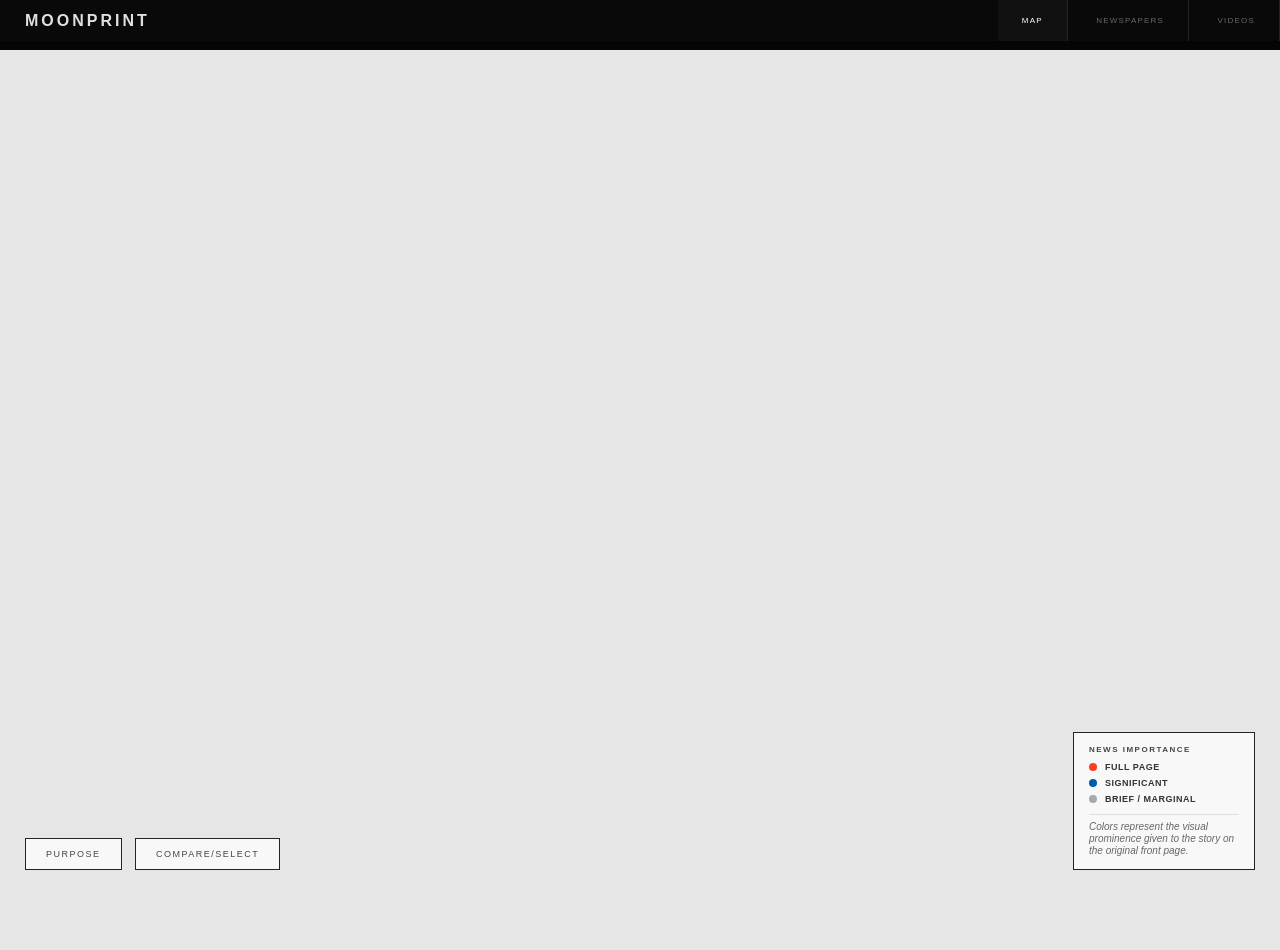
==== progetto/index.html @ e76eb6bf "Update index.html" ====
<!DOCTYPE html>
<html lang="en">
<head>
    <meta charset="UTF-8">
    <meta name="viewport" content="width=device-width, initial-scale=1.0">
    <title>MoonPrint</title>
    
    <link rel="stylesheet" href="https://unpkg.com/leaflet@1.9.4/dist/leaflet.css" />
    
    <style>
        :root {
            --imp-high: #FC3D21; 
            --imp-med: #005DAB;  
            --imp-low: #A7A9AC;
            --bg-dark: #050505;
            --text-gray: #ccc;
            --card-bg: #111;
        }

        body { margin: 0; padding: 0; background: var(--bg-dark); font-family: 'Helvetica Neue', Arial, sans-serif; overflow: hidden; color: white; margin-top:0; }
        
        #map { height: 100vh; width: 100%; background: #e6e6e6; margin-top: 50px }
        .leaflet-tile-pane {
            filter: grayscale(100%) brightness(105%);
        }

      /* ─── NAV ─── */
  .section-nav {
    position: fixed;
    top: 0;
    left:0;
    width: 100%;
    z-index: 13000; /* Superiore all'overlay di comparazione */
    background: rgba(10,10,11,0.92);
    backdrop-filter: blur(8px);
    display: flex;
    justify-content: space-between;
    align-items: center;
  }
  .nav-tab {
    padding: 1rem 1.5rem;
    font-family: 'Helvetica Neue', Arial, sans-serif;
    font-size: 8px;
    letter-spacing: 0.15em;
    text-transform: uppercase;
    color: #6a6860;
    cursor: pointer;
    border: none;
    background: none;
    border-right: 1px solid #252520;
    text-decoration: none;
    display: inline-block;
    transition: all 0.2s;
  }
  .nav-tab:hover, .nav-tab.active { color: var(--moon-hi); background: rgba(200,192,168,0.04); }

  .site-title {
    font-weight: 600;
    letter-spacing: 3px;
    margin-left: 25px;
    color: #e0e0e0;
    text-transform: uppercase;
  }

        /* --- LIGHTBOX --- */
        #lightbox {
            display: none; position: fixed; top: 0; left: 0; width: 100%; height: 100%;
            background: rgba(0, 0, 0, 0.9); z-index: 20000; cursor: zoom-out;
            align-items: center; justify-content: center; padding: 20px;
        }
        #lightbox img { max-width: 95%; max-height: 95%; border: 1px solid #444; }

        /* --- MAP POPUP --- */
        .popup-img-container {
            width: 100%; height: 110px; overflow: hidden; margin-top: 8px;
            border: 1px solid #333; background: #222; cursor: zoom-in;
        }
        .popup-img-container img { width: 100%; height: auto; display: block; }

        /* ─── COMPARATIVE ANALYSIS ─── */
        #comparison-overlay, #detail-overlay {
            display: none; position: fixed; top: 0; left: 0; width: 100%; height: 100%;
            background: rgba(230, 230, 230, 0.98); backdrop-filter: blur(12px);
            align-items: flex-start; justify-content: center; z-index: 12000;
            animation: fadeIn 0.4s ease;
            overflow-y: auto;
            padding: 60px 0;
        }

        @keyframes fadeIn { from { opacity: 0; } to { opacity: 1; } }

        .comparison-container {
            display: flex; align-items: stretch; width: 94%; max-width: 1050px; position: relative;
        }

        .newspaper-card {
            flex: 1; background: #ffffff; border: 1px solid #e5e5e5;
            display: flex; flex-direction: column; margin: 0 15px;
            box-shadow: 0 10px 30px rgba(0,0,0,0.08);
            max-height: 90vh;
        }

        .card-header {
            padding: 10px 15px; display: flex; align-items: center;
            background: #fafafa; border-bottom: 1px solid #eee;
        }

        .header-left { display: flex; align-items: center; gap: 10px; }
        .dot { width: 10px; height: 10px; border-radius: 50%; }
        .journal-name { font-weight: 600; font-size: 15px; color: #222; }

        .image-box {
            height: 55vh; min-height: 200px; background: #f4f4f4; display: flex;
            align-items: center; justify-content: center; position: relative; border-bottom: 1px solid #eee;
            overflow-y: auto;
        }
        .image-box img { width: 100%; height: 100%; object-fit: contain; object-position: center; cursor: zoom-in; }

        .card-footer { padding: 0; flex: 1; display: flex; flex-direction: column; border-top: 1px solid #eee; overflow: hidden; }
        .footer-label { padding: 20px 25px 8px; font-size: 10px; font-weight: 800; letter-spacing: 1.2px; text-transform: uppercase; border-bottom: 1px solid #eee; flex-shrink: 0; background: #fff; }
        .footer-scroll-area { padding: 15px 25px 20px; overflow-y: auto; flex: 1; }
        
        .label-usa { color: var(--usa-red); }
        .label-ussr { color: var(--ussr-yellow); }
        .footer-desc { font-size: 14px; line-height: 1.6; color: #333; font-weight: 400; margin-bottom: 15px; }
        .footer-desc strong { color: #222; text-transform: uppercase; font-size: 10px; letter-spacing: 0.5px; display: block; margin-bottom: 2px; }

        /* Custom scrollbar for comparison cards */
        .footer-scroll-area::-webkit-scrollbar, .image-box::-webkit-scrollbar { width: 6px; }
        .footer-scroll-area::-webkit-scrollbar-track { background: #f1f1f1; }
        .footer-scroll-area::-webkit-scrollbar-thumb, .image-box::-webkit-scrollbar-thumb { background: #ccc; border-radius: 10px; }
        .footer-scroll-area::-webkit-scrollbar-thumb:hover { background: #bbb; }

        /* ─── RESPONSIVE COMPARISON ─── */
        @media (max-width: 900px) {
            .comparison-container { 
                flex-direction: column; 
                align-items: center; 
                gap: 20px;
                padding-bottom: 80px;
            }
            .newspaper-card { 
                width: 100%; 
                margin: 0; 
                max-height: 75vh;
            }
            .vs-divider { display: none; }
            .image-box { height: 40vh; }
            .close-btn { top: 20px; right: 20px; font-size: 10px; padding: 8px 15px; }
        }

        .vs-divider { position: absolute; left: 50%; top: 50%; transform: translate(-50%, -50%); z-index: 10; }
        .vs-circle {
            width: 38px; height: 38px; background: #fff; border: 1px solid #ddd; border-radius: 50%;
            display: flex; align-items: center; justify-content: center; color: #999; font-size: 11px; font-weight: bold;
            box-shadow: 0 4px 10px rgba(0,0,0,0.1);
        }

        .card-usa { border-top: 3px solid var(--usa-red); }
        .card-ussr { border-top: 3px solid var(--ussr-yellow); }

        .close-btn { position: fixed; top: 60px; right: 40px; background: rgba(230,230,230,0.8); border: 1px solid #999; padding: 10px 20px; color: #333; cursor: pointer; font-size: 11px; letter-spacing: 2px; z-index: 12001; transition: all 0.3s; }
        .close-btn:hover { background: #333; color: #fff; border-color: #333; }

        .leaflet-popup-content-wrapper { background: #111; color: white; border-radius: 0; border: 1px solid #444; }
        .leaflet-popup-tip { background: #111; }

        /* ─── ARCHIVE VIEW ─── */
        #archive-view {
            display: none; position: fixed; top: 0; left: 0; width: 100%; height: 100%;
            background: #e6e6e6; z-index: 9000; overflow-y: auto;
            padding: 50px 10% 40px; box-sizing: border-box;
        }
        .continent-block { margin-bottom: 60px; }
        .continent-title { 
            font-size: 18px; font-weight: 500; letter-spacing: 3px; color: #333; border-bottom: 1px solid #ccc; 
            padding-bottom: 10px; margin-bottom: 25px; text-transform: uppercase;
        }
        .country-block { margin-bottom: 30px; }
        .country-title { font-size: 14px; font-weight: 500; color: #555; margin-bottom: 15px; text-transform: uppercase; letter-spacing: 1.5px; border-left: 2px solid #ccc; padding-left: 10px; }
        .grid-container {
            display: grid; grid-template-columns: repeat(auto-fill, minmax(110px, 1fr)); gap: 15px; align-items: start;
        }
        .grid-item { cursor: pointer; transition: all 0.2s; position: relative; border: 2px solid transparent; padding: 5px; border-radius: 4px; }
        .grid-item:hover { transform: translateY(-5px); }
        .grid-item.selected { border-color: rgb(0, 28, 139); background: rgba(135, 206, 235, 0.1); }
        
        .compare-badge {
            position: absolute; top: 10px; right: 10px; width: 20px; height: 20px;
            background: white; border: 1px solid #ccc; border-radius: 50%;
            z-index: 5; display: flex; align-items: center; justify-content: center;
            font-size: 10px; font-weight: bold; color: #999;
        }
        .grid-item.selected .compare-badge { background: rgb(0, 15, 183); border-color: rgb(7, 0, 206); color: white; }
        .grid-item.selected .compare-badge::after { content: '✓'; }

        .grid-img-wrapper {
            background: transparent; padding: 0; box-shadow: none; border: none;
            display: block;
        }

        .archive-toolbar {
            position: sticky;
            top: -10px;
            z-index: 1000;
            background: #e6e6e6;
            display: flex; justify-content: space-between; align-items: center;
            padding: 40px 0 15px;
        }
        .archive-filters { display: flex; align-items: center; gap: 15px; }
        .filter-label { font-size: 10px; font-weight: 800; color: #666; text-transform: uppercase; letter-spacing: 1px; }
        .importance-filters { display: flex; gap: 8px; }
        .filter-btn {
            background: #fff; border: 1px solid #ccc; color: #666;
            padding: 6px 12px; font-size: 9px; font-weight: 700;
            text-transform: uppercase; letter-spacing: 1px;
            cursor: pointer; transition: all 0.3s;
        }
        .filter-btn:hover { border-color: #999; color: #333; }
        .filter-btn.active { border-color: #333; color: #333; background: rgba(0,0,0,0.05); }

        .compare-hint { font-size: 12px; color: #888; font-style: italic; margin-bottom: 25px; display: block; }

        .grid-img-wrapper img { width: 100%; height: auto; display: block; filter: grayscale(100%); transition: filter 0.3s; }
        .grid-item:hover img { filter: grayscale(0%); }
        .grid-info { margin-top: 15px; }
        .grid-journal { font-weight: bold; font-size: 11px; color: #111; margin-bottom: 2px; }
        .grid-city { font-size: 9px; color: #666; text-transform: uppercase; letter-spacing: 1px; }
        .grid-analysis { font-size: 11px; color: #555; margin-top: 8px; line-height: 1.4; }
        .grid-analysis:first-of-type { border-top: 1px solid #ddd; padding-top: 8px; }
        .grid-analysis strong { color: #222; text-transform: uppercase; font-size: 9px; letter-spacing: 0.5px; display: block; margin-bottom: 2px; }

        /* --- MAP LEGEND --- */
        #map-legend {
            position: fixed;
            bottom: 30px;
            right: 25px;
            background: rgba(255, 255, 255, 0.7);
            backdrop-filter: blur(4px);
            padding: 12px 15px;
            border: 1px solid #252520;
            z-index: 1000;
            font-family: 'Helvetica Neue', Arial, sans-serif;
            display: flex;
            flex-direction: column;
            gap: 6px;
        }
        .legend-title {
            font-size: 8px;
            font-weight: 800;
            text-transform: uppercase;
            letter-spacing: 1.5px;
            color: #454545;
            margin-bottom: 2px;
        }
        .legend-item { display: flex; align-items: center; gap: 8px; font-size: 9px; color: #333; font-weight: 600; text-transform: uppercase; letter-spacing: 0.5px; }
        .legend-dot { width: 8px; height: 8px; border-radius: 50%; }
        .legend-note { 
            margin-top: 4px; font-size: 10px; color: #666; font-style: italic; 
            border-top: 1px solid rgba(0,0,0,0.1); padding-top: 6px; max-width: 150px; line-height: 1.2;
        }

        /* --- PURPOSE MODAL --- */
        #purpose-btn {
            position: fixed;
            top: auto;
            bottom: 30px;
            left: 25px;
            background: rgba(255, 255, 255, 0.7);
            backdrop-filter: blur(4px);
            padding: 10px 20px;
            border: 1px solid #252520;
            color: #454545;
            font-size: 9px;
            letter-spacing: 1.5px;
            text-transform: uppercase;
            cursor: pointer;
            z-index: 11000;
            transition: all 0.3s;
            font-family: 'Helvetica Neue', Arial, sans-serif;
        }
        #purpose-btn:hover {
            background: #dddddd;
            color: #000;
            border-color: #000000;
        }

        #purpose-overlay {
            display: none; position: fixed; top: 0; left: 0; width: 100%; height: 100%;
            background: rgba(0,0,0,0.6); backdrop-filter: blur(5px);
            z-index: 25000; align-items: center; justify-content: center; animation: fadeIn 0.3s;
        }

        #purpose-modal {
            background: #fff; color: #333; padding: 30px 40px;
            max-width: 550px; width: 90%; box-shadow: 0 10px 30px rgba(0,0,0,0.2);
        }
        #purpose-modal h2 { margin-top: 0; font-size: 16px; letter-spacing: 2px; text-transform: uppercase; }
        #purpose-modal p { font-family: 'Helvetica Neue', Arial, sans-serif; font-size: 15px; line-height: 1.7; color: #555; }
        .close-purpose-btn {
            display: block; margin-top: 25px; margin-left: auto; background: #333; color: #fff;
            border: none; padding: 10px 25px; cursor: pointer; text-transform: uppercase;
            font-size: 11px; letter-spacing: 1px; transition: background 0.2s;
        }
        .close-purpose-btn:hover { background: #000; }

        /* --- COMPARE/SELECT BUTTON AND PREVIEW --- */
        #compare-select-container {
            position: fixed;
            bottom: 30px;
            left: 135px; /* Avvicinato al bottone Purpose per un migliore allineamento */
            z-index: 11000;
            display: flex;
            align-items: flex-end; /* Allinea tutti gli elementi del flexbox al basso */
            gap: 10px;
        }
        #compare-select-btn {
            background: rgba(255, 255, 255, 0.7);
            backdrop-filter: blur(4px);
            border: 1px solid #252520;
            color: #454545;
            padding: 10px 20px; /* Match purpose-btn padding */
            font-size: 9px;
            letter-spacing: 1.5px;
            text-transform: uppercase;
            cursor: pointer;
            transition: all 0.3s;
            font-family: 'Helvetica Neue', Arial, sans-serif;
        }
        #compare-select-btn:hover {
            background: #dddddd;
            color: #000;
            border-color: #000000;
        }
        #compare-select-btn.active {
            background: #333;
            color: #fff;
            border-color: #333;
        }
        #compare-preview-area {
            display: flex;
            gap: 5px;
            height: auto;
            visibility: hidden; /* Hidden by default */
            opacity: 0;
            transition: visibility 0s, opacity 0.3s linear;
            background: rgba(255, 255, 255, 0.4); /* Sfondo più trasparente */
            backdrop-filter: blur(8px);
            border: 1px solid rgba(37, 37, 32, 0.3);
            padding: 5px;
        }
        #compare-select-btn.active + #compare-preview-area {
            visibility: visible;
            opacity: 1;
        }
        .compare-preview-slot {
            width: 80px; /* Anteprima più grande */
            height: 110px; /* Formato verticale tipo quotidiano */
            background-color: #eee;
            border: 1px solid #ccc;
            display: flex;
            align-items: center;
            justify-content: center;
            overflow: hidden;
            position: relative;
        }
        .compare-preview-slot img {
            width: 100%;
            height: 100%;
            object-fit: cover;
            object-position: center;
        }
        .compare-preview-slot .newspaper-name-overlay {
            position: absolute;
            bottom: 0;
            left: 0;
            width: 100%;
            background: rgba(0,0,0,0.7);
            color: white;
            font-size: 7px;
            text-align: center;
            padding: 4px 0;
            white-space: nowrap;
            overflow: hidden;
            text-overflow: ellipsis;
        }
        /* Botton per rimuovere la selezione nell'anteprima */
        .remove-btn {
            position: absolute;
            top: 5px;
            right: 5px;
            width: 18px;
            height: 18px;
            background: rgba(255, 255, 255, 0.9);
            border: 1px solid #252520;
            color: #000;
            border-radius: 50%;
            font-size: 14px;
            font-weight: bold;
            display: flex;
            align-items: center;
            justify-content: center;
            cursor: pointer;
            z-index: 10;
            padding: 0;
        }
        .remove-btn:hover { background: #000; color: #fff; }

        /* Bottone select nel popup della mappa */
        .popup-select-btn {
            margin-top: 10px;
            width: 100%;
            background: #0026ff; /* Grigio quasi bianco per massimo contrasto */
            color: #ffffff;
            border: none;
            padding: 8px;
            font-size: 10px;
            font-weight: bold;
            text-transform: uppercase;
            letter-spacing: 1px;
            cursor: pointer;
            transition: all 0.2s;
        }
        .popup-select-btn:hover { background: #ffffff; color: #000000; }
        
        /* Stato "Remove" più visibile */
        .popup-select-btn.is-remove {
            background: var(--imp-high); /* Rosso per l'azione di rimozione */
            color: #fff;
            border-color: var(--imp-high);
        }
        .popup-select-btn.is-remove:hover { background: #d6301a; }
    </style>
</head>
<body>

  <!-- NAV -->
<nav class="section-nav" id="main-nav">
  <div class="site-title">MoonPrint</div>
  <div>
    <button class="nav-tab active" onclick="showView('map')">Map</button>
    <button class="nav-tab" onclick="showView('archive')">Newspapers</button>
    <a href="https://plus.nasa.gov/?s=apollo+11" target="_blank" class="nav-tab">videos</a>
  </div>
</nav>

    <!-- ARCHIVE -->
    <div id="archive-view"></div>

    <div id="lightbox" onclick="this.style.display='none'">
        <img id="lightbox-img" src="" alt="Zoom">
    </div>

    <div id="map"></div>

    <!-- MAP LEGEND -->
    <div id="map-legend">
        <div class="legend-title">News Importance</div>
        <div class="legend-item"><div class="legend-dot" style="background: var(--imp-high)"></div><span>Full Page</span></div>
        <div class="legend-item"><div class="legend-dot" style="background: var(--imp-med)"></div><span>Significant</span></div>
        <div class="legend-item"><div class="legend-dot" style="background: var(--imp-low)"></div><span>Brief / Marginal</span></div>
        <div class="legend-note">Colors represent the visual prominence given to the story on the original front page.</div>
    </div>

    <div id="comparison-overlay">
        <button class="close-btn" onclick="closeComparison()">Close</button>
        <div class="comparison-container">
            <div class="vs-divider"><div class="vs-circle">vs</div></div>
            <div class="newspaper-card card-usa" id="box-usa"></div>
            <div class="newspaper-card card-ussr" id="box-ussr"></div>
        </div>
    </div>

    <button id="purpose-btn">Purpose</button>
    
    <!-- NEW COMPARE/SELECT BUTTON AND PREVIEW AREA -->
    <div id="compare-select-container">
        <button id="compare-select-btn" onclick="toggleCompareMode()">Compare/Select</button>
        <div id="compare-preview-area">
            <div class="compare-preview-slot" id="compare-preview-slot-1"></div>
            <div class="compare-preview-slot" id="compare-preview-slot-2"></div>
        </div>
    </div>

    <div id="purpose-overlay">
        <div id="purpose-modal">
            <h2>MoonPrint</h2>
            <p>This interactive archive explores how global media reported the Apollo 11 moon landing in July 1969. It visualizes the geopolitical narratives of the Cold War, contrasting the triumphant tone. Through a dynamic visualization, the site compares journalistic narratives from different countries, highlighting variations in tone, language, and perspective across international publications. The project was created to mark NASA’s 70th anniversary of the West with the more subdued, technical coverage from the Soviet bloc.</p>
            <p style="font-size: 14px; color: #555; line-height: 1.6; margin-top: 20px;">
                <strong>Instructions:</strong><br>
                • Click on map markers to view newspaper front pages.<br>
                • Select two markers to compare different perspectives.<br>
            </p>
            <button class="close-purpose-btn">Start</button>
        </div>
    </div>

    <script src="https://unpkg.com/leaflet@1.9.4/dist/leaflet.js"></script>

    <script>
        const map = L.map('map', { 
            zoomControl: false, 
            minZoom: 2, 
            maxBounds: [[-85, -180], [85, 180]],
            maxBoundsViscosity: 1.0,
            bounceAtZoomLimits: false
        });
        L.tileLayer('https://{s}.basemaps.cartocdn.com/light_all/{z}/{x}/{y}{r}.png').addTo(map);

        const publications = [
            // NORTH AMERICA
            { id:"fl", continent:"North America", country:"USA", city:"St. Petersburg, FL", newspaper:"St. Petersburg Times", coords:[27.76, -82.64], img:"img/1.jpg", analysis:"A bold celebration that brings lunar success ’close to home’ given its proximity to Cape Canaveral. The paper emphasizes the American triumph, linking the space endeavor directly to local and national pride. The narrative is steeped in evident patriotism, turning the moon landing into a personal event for every reader.", visual: "Giant headline occupying nearly half the upper section, with ’Moon, We’re Onto You’ in massive characters. Below, close-up photos of the astronauts’ faces and a moonwalk simulation balance visual impact with human details.", tone: "Colloquial and triumphant, treating the Moon like a newly conquered territory. The language is direct and engaging, celebrating the mission’s audacity and success.", importance: 1, main_headline: "Moon, We’re Onto You", headline_description: "Moon, We’re Onto You.", tone_category: "celebratory", language_category: "celebratory", main_headline_en: "Moon, We’re Onto You" },
            { id:"id", continent:"North America", country:"USA", city:"Twin Falls, ID", newspaper:"Times News", coords:[42.56, -114.46], img:"img/3.jpg", analysis:"An example of how local press dedicated the entire front page to the event, reflecting unprecedented national unity. The coverage demonstrates how the landing was perceived as a shared success by every American community, regardless of size or location.", visual: "Dense grid dominated by a grainy central image of the lunar soil. The ’MAN ON MOON’ title is imposing, flanked by subheadlines reporting the astronauts’ first words, creating a sense of immediacy and wonder.", tone: "Proud and community-focused, emphasizing the link between the Idaho town and the cosmic feat. The tone is one of collective celebration, echoing the ’Giant Leap for Mankind’ across the country.", importance: 1, main_headline: "MAN ON MOON", headline_description: "Event dominates the entire local front page.", tone_category: "celebratory", language_category: "celebratory", main_headline_en: "MAN ON MOON" },
            { id:"ar", continent:"North America", country:"USA", city:"Albany, OR", newspaper:"Albany Democrat-Herald", coords:[44.63, -123.10], img:"img/6.jpg", analysis:"This edition frames the lunar landing as merely the first step in a much larger cosmic journey. By looking toward what lies beyond, the paper captures the visionary optimism of the era, treating the moon as a gateway rather than a final destination.", visual: "Traditional broadsheet layout dominated by a forward-looking headline. The composition balances the immediate news of the landing with an editorial focus on the future of human exploration.", tone: "Visionary and historic, treating the event as a permanent milestone for ’Earthmen’. The language is measured and respectful, emphasizing the seriousness of the achievement while looking ahead.", importance: 1, main_headline: "Today the moon tomorrow...", headline_description: "Visionary headline looking towards future exploration.", tone_category: "visionary", language_category: "celebratory", main_headline_en: "Today the moon tomorrow..." },
            { id:"sf", continent:"North America", country:"USA", city:"San Francisco, CA", newspaper:"SF Chronicle", coords:[37.77, -122.41], img:"img/29.jpg", analysis:"Captures the sheer emotional magnitude of the American achievement. The paper conveys a sense of urgency and triumph, using language and graphics that reflect the nation’s excitement and pride in the completed mission.", visual: "Extreme importance of image over text: the ’MEN ON MOON’ headline occupies nearly 40% of the page. The use of ’EXTRA’ banners at the top reinforces the idea of a ground-breaking news event.", tone: "Sensationalist and triumphant; uses font sizes usually reserved for the end of a World War. The tone is exuberant, designed to trigger a strong and immediate emotional reaction in the reader.", importance: 1, main_headline: "MEN ON MOON", headline_description: "Significant visual emphasis and a dominant title.", tone_category: "sensationalist", language_category: "celebratory", main_headline_en: "MEN ON MOON" },
            { id:"us_gen", continent:"North America", country:"USA", city:"Washington DC", newspaper:"Evening Star", coords:[38.90, -77.03], img:"img/34.jpg", analysis:"Focuses on the astronauts as heroes, reinforcing the narrative of American individualism and courage. The paper celebrates not just the technological feat, but the human spirit of exploration and determination, personifying success through the figures of Armstrong, Aldrin, and Collins.", visual: "Portrait-style photography centers the human element over the technical machinery. Prominent images of the astronauts are balanced by text blocks narrating the specific details of the mission.", tone: "Heroic and narrative-driven, focusing on the ’pioneering spirit’ of individuals. The tone is inspiring and celebratory, exalting the personal qualities of the astronauts and their contribution to a historic moment.", importance: 1, main_headline: "WALK ON MOON!", headline_description: "Focus on the astronauts as heroes.", tone_category: "heroic", language_category: "celebratory", main_headline_en: "WALK ON MOON!" },
            { id:"can", continent:"North America", country:"Canada", city:"Toronto", newspaper:"Globe and Mail", coords:[43.65, -79.38], img:"img/37.jpg", analysis:"Canada shares the success of its American neighbor but maintains a more scientific and descriptive focus on mission details. The paper offers balanced coverage, recognizing the historical importance while keeping a more measured and analytical approach compared to the US press.", visual: "Clean and typically British/Canadian layout with wide white spaces. The ’MAN ON MOON’ headline is large but not overwhelming, and the main image focuses on the lunar module with technical clarity.", tone: "Inquisitive and informative, focusing on the description of the lunar soil. The tone is one of careful observation and detailed reportage, using direct quotes to add scientific authenticity.", importance: 1, main_headline: "MAN ON MOON", headline_description: "Significant coverage but less dominant.", tone_category: "informative", language_category: "pragmatic", main_headline_en: "MAN ON MOON" },

            // SOUTH & CENTRAL AMERICA
            { id:"arg", continent:"South America", country:"Argentina", city:"Buenos Aires", newspaper:"Clarín", coords:[-34.60, -58.38], img:"img/9.jpg", analysis:"Represents the perception of the landing as a universal victory for all humanity, transcending national borders. The paper celebrates the feat as a collective triumph, a step forward for the entire species rather than an exclusive success of one nation. Coverage is broad and detailed, reflecting global enthusiasm.", visual: "Dynamic composition with multiple headlines and action shots of space modules. The title ’La Más Grande Hazaña Humana Está Lograda’ dominates the page, creating a sense of grandeur and movement.", tone: "Epic and celebratory, using the term ’hazaña’ (feat) to emphasize the greatness of human effort. The tone is of admiration and awe, elevating the event to a mythological level.", importance: 1, main_headline: "La Más Grande Hazaña Humana Está Lograda", headline_description: "Significant national emphasis.", tone_category: "celebratory", language_category: "celebratory", main_headline_en: "The Greatest Human Feat Has Been Achieved" },
            { id:"sal", continent:"South America", country:"El Salvador", city:"San Salvador", newspaper:"La Prensa Gráfica", coords:[13.69, -89.22], img:"img/23.jpg", analysis:"An opening that emphasizes the physical act of walking on the lunar soil, making the event tangible for readers. The paper captures the crucial moment of the landing with simple but powerful language, reflecting the global impact of an event that broke cultural and linguistic barriers.", visual: "Imposing horizontal headline across the entire page: ’EL HOMBRE PONE PIE EN LA LUNA’. The main image shows the astronauts and the LEM on the lunar surface, with high black-and-white contrast accentuating the scene’s drama.", tone: "Reverential wonder, typical of a nation observing global technological progress. The tone is of marvel and admiration, emphasizing the extraordinary nature of the feat.", importance: 1, main_headline: "EL HOMBRE PONE PIE EN LA LUNA", headline_description: "Dominant title.", tone_category: "celebratory", language_category: "celebratory", main_headline_en: "MAN SETS FOOT ON THE MOON" },

            // EUROPE
            { id:"uk", continent:"Europe", country:"UK", city:"London", newspaper:"Daily Mirror", coords:[51.50, -0.12], img:"img/10.jpeg", analysis:"The Daily Mirror focuses on global relief and the shared human stake in the mission’s safety. Coverage emphasizes the emotional aspect and the tension that accompanied the event, transforming the landing into a collective experience of anticipation and release. The paper captures the feeling of a whole nation holding its breath.", visual: "Tabloid style with high-contrast, dramatic photography focusing on the astronauts’ faces and the lunar module. The ’MAN ON THE MOON’ headline is enormous, flanked by ’AND THE MESSAGE FROM EARTH: WE’RE BREATHING AGAIN!’", tone: "Intimate and emotional; the headline speaks to the tension of the era. The tone is of relief and celebration, using language that aims to connect directly with the reader’s emotions.", importance: 1, main_headline: "MAN ON THE MOON", headline_description: "Dominant emotional headline.", tone_category: "emotional", language_category: "celebratory", main_headline_en: "MAN ON THE MOON" },
            { id:"uk_2", continent:"Europe", country:"UK", city:"Manchester", newspaper:"The Guardian", coords:[53.48, -2.24], img:"img/60.jpeg", analysis:"A broadsheet perspective from the North, emphasizing the scientific and historical significance of the mission. The Guardian offers deep, analytical coverage, focusing on technical details and long-term implications rather than mere sensationalism. The narrative is thoughtful and informative.", visual: "Traditional broadsheet layout with detailed technical reports. The main image shows the lunar module but is flanked by numerous text blocks exploring various aspects of the mission, including scientific commentary and maps.", tone: "Measured and historical. The tone is serious and reflective, with language emphasizing the event as a crucial moment for science and human history, avoiding emotional excess.", importance: 1, main_headline: "3 56 am : man steps on to the moon", headline_description: "High importance but within a traditional layout.", tone_category: "measured", language_category: "pragmatic", main_headline_en: "3 56 am : man steps on to the moon" },
            { id:"fr_mul", continent:"Europe", country:"France", city:"Mulhouse", newspaper:"L’Alsace", coords:[47.75, 7.33], img:"img/30.jpg", analysis:"France celebrates the event with an almost childlike, purely visual enthusiasm, focusing on immediate impact and wonder. The paper captures the moment’s emotion with disarming simplicity, reducing technical complexity to a single powerful expression of awe. Coverage is direct and focused on visual impact.", visual: "Use of a single monumental adjective, ’FANTASTIC’, at the center of the page, completely dominating the layout. A large image of an astronaut on the Moon reinforces the idea of an extraordinary, almost unbelievable event.", tone: "Exclamatory and stunned, reducing technical complexity to pure visual emotion. The tone is of marvel and admiration, expressing pure emotion as if the event were a fairy tale come true.", importance: 1, main_headline: "FANTASTIC", headline_description: "Dominant headline.", tone_category: "celebratory", language_category: "celebratory", main_headline_en: "FANTASTIC" },
            { id:"fr_par", continent:"Europe", country:"France", city:"Paris", newspaper:"Le Figaro", coords:[48.85, 2.35], img:"img/33.jpg", analysis:"A bourgeois and elegant perspective on the conquest of space, balancing the paper’s prestige with news urgency. Le Figaro frames the landing as an event of great historical and cultural importance, with particular focus on implications for Western civilization. Coverage is refined and detailed.", visual: "Orderly layout balancing the paper’s prestige with urgency. The headline ’ILS ONT MARCHÉ SUR LA LUNE’ is prominent but elegant, flanked by well-organized text blocks and a clear image of the lunar module, reflecting a measured approach.", tone: "Cultured and historical, framing the event as the start of a new chapter for Western civilization. The tone is reflective and celebratory, emphasizing the intellectual and cultural reach of the feat.", importance: 1, main_headline: "ILS ONT MARCHÉ SUR LA LUNE...", headline_description: "Large central title.", tone_category: "informative", language_category: "pragmatic", main_headline_en: "THEY WALKED ON THE MOON..." },
            { id:"be", continent:"Europe", country:"Belgium", city:"Brussels", newspaper:"Le Soir", coords:[50.85, 4.35], img:"img/16.jpeg", analysis:"Emphasizes the humanity of the gesture: the foot touching lunar dust, making the event a tactile experience for the reader. Le Soir focuses on the intimate aspect of the landing, turning a massive technological feat into a moment of human connection with the unknown.", visual: "Large central photograph showing an astronaut beside the lunar module, surrounded by dense textual analysis. The headline ’L’HOMME MARCHE SUR LA LUNE’ is bold and direct, capturing the event’s essence with a powerful image.", tone: "Descriptive and solemn, almost a formal record of a sacred moment. The tone is of marvel and respect, evoking a sense of awe and realization of the symbolic weight of the first human step on another celestial body.", importance: 1, main_headline: "L’HOMME MARCHE SUR LA LUNE", headline_description: "Main headline.", tone_category: "informative", language_category: "pragmatic", main_headline_en: "MAN WALKS ON THE MOON" },
            { id:"de", continent:"Europe", country:"Germany", city:"Hamburg", newspaper:"Bild", coords:[53.55, 9.99], img:"img/50.jpg", analysis:"Typical German tabloid approach transforming politics into a settled, indisputable fact with an emphasis on American victory. Bild uses direct and provocative language, framing the landing as a clear US triumph in the space race, with an almost nationalistic and challenging tone.", visual: "High-impact ’Bild-style’ typography with heavy headlines and sharp color contrasts. The title ’Der Mond ist jetzt ein Ami’ (The Moon is now an American) is massive and provocative, flanked by an astronaut’s portrait.", tone: "Direct and provocative, underlining the American victory bluntly. The tone is aggressive and triumphant, using language that leaves no room for ambiguous interpretation, celebrating US success with tabloid boldness.", importance: 1, main_headline: "Der Mond ist jetzt ein Ami", headline_description: "Total dominance typical of a tabloid.", tone_category: "sensationalist", language_category: "celebratory", main_headline_en: "The Moon is now an American" },
            { id:"es_mad", continent:"Europe", country:"Spain", city:"Hoja del Lunes", coords:[40.41, -3.70], img:"img/12.jpg", analysis:"Francoist Spain reports the news with a tone celebrating Western progress under a Christian and orderly light. The paper frames the landing as a triumph of civilization and technology, aligned with the regime’s conservative values, emphasizing human and scientific prowess in a context of stability.", visual: "Sober layout with modern sans-serif headlines for the era. The title ’EL HOMBRE PONE PIE EN LA LUNA’ is clear and legible, flanked by a lunar module image and text blocks providing mission details, maintaining an orderly aesthetic.", tone: "Respectful and orderly, focusing on technical and human prowess. The tone is formal and celebratory, using language that exalts the feat’s greatness and its meaning for humanity within a traditional values framework.", importance: 1, main_headline: "EL HOMBRE PONE PIE EN LA LUNA", headline_description: "Prominent main title.", tone_category: "informative", language_category: "pragmatic", main_headline_en: "MAN SETS FOOT ON THE MOON" },
            { id:"es_zam", continent:"Europe", country:"Spain", city:"Zamora", newspaper:"El Correo", coords:[41.50, -5.74], img:"img/11.jpg", analysis:"An immediate and visceral reaction communicated with a single exclamation, reflecting relief and disbelief at the success. The paper captures pure emotion, transmitting a sense of awe and collective joy for an event that exceeded all expectations. Coverage is concise but powerful.", visual: "Minimalist design banking entirely on the emotional impact of the word ’¡Llegaron!’. The headline is massive and central, with an astronaut image reinforcing the sense of triumph. The layout is simple but effective for an immediate message.", tone: "Exultant and almost disbelieving, reflecting relief at the success. The tone is of joy and marvel, expressing intense emotion for an event that seemed to belong only to science fiction.", importance: 1, main_headline: "¡LLEGARON!", headline_description: "Dominant headline.", tone_category: "celebratory", language_category: "celebratory", main_headline_en: "THEY ARRIVED!" },
            { id:"pt", continent:"Europe", country:"Portugal", city:"Lisbon", newspaper:"Diário de Lisboa", coords:[38.72, -9.13], img:"img/31.jpg", analysis:"Underlines the physicality of the walk, focusing on individuals Armstrong and Aldrin and the duration of their activity. The paper offers a detailed, almost real-time chronicle, focusing on key moments and astronaut actions, making the event a compelling narrative for readers.", visual: "Photographic focus on the lunar surface with long, explanatory captions. The headline ’ARMSTRONG E ALDRIN CAMINHARAM 2 ORA SOBRE O SOLO LUNAR’ is prominent, accompanied by a clear image of the lunar module and astronauts.", tone: "Narrative and news-like, following the extra-vehicular activity step-by-step. The tone is informative and descriptive, reconstructing events with precision and detail, almost like a live reportage.", importance: 1, main_headline: "ARMSTRONG E ALDRIN CAMINHARAM 2 HORAS SOBRE O SOLO LUNAR", headline_description: "High importance but not absolute.", tone_category: "informative", language_category: "pragmatic", main_headline_en: "ARMSTRONG AND ALDRIN WALKED 2 HOURS ON THE LUNAR SOIL" },
            
            // ITALY
            { id:"it_mil", continent:"Europe", country:"Italy", city:"Milan", newspaper:"Corriere della Sera", coords:[45.46, 9.19], img:"img/35.jpg", analysis:"Italy’s main daily newspaper treats the event as a philosophical turning point, emphasizing the end of an era and the start of a new one. Coverage is deep and reflective, focusing on existential implications and cultural impact, positioning the landing as an epochal moment in human thought.", visual: "Masterful layout with a wide lunar panorama across the top, creating a sense of vastness. The ’L’UOMO È SULLA LUNA’ headline is imposing, balanced by images of the module and astronauts that mix grandeur with concrete details.", tone: "Elegiac and profound, underlining the historical weight as the end of spatial prehistory. The tone is solemn and contemplative, inviting reflection on the human condition and our place in the universe.", importance: 1, main_headline: "L’UOMO È SULLA LUNA", headline_description: "Large central headline.", tone_category: "informative", language_category: "pragmatic", main_headline_en: "MAN IS ON THE MOON" },
            { id:"it_mil2", continent:"Europe", country:"Italy", city:"Milan", newspaper:"Corriere d’Inf.", coords:[45.48, 9.20], img:"img/4.jpg", analysis:"An extraordinary edition focused on news speed and the event’s immediacy. The paper captures the take-off’s adrenaline, conveying a sense of direct participation. Coverage is concise but high-impact, designed to inform readers quickly about the start of a historic feat.", visual: "Bold black headlines on a white background with ’Missione Luna: PARTITI!’ (Moon Mission: OFF!) dominating. Minimal secondary images to maintain focus on the text and urgency. The layout is essential but effective.", tone: "Urgently informative, capturing the launch’s adrenaline. The tone is hurried and direct, transmitting a sense of participation as if the reader were present at the launch site.", importance: 1, main_headline: "Missione Luna: PARTITI!", headline_description: "High importance but not exclusive.", tone_category: "informative", language_category: "pragmatic", main_headline_en: "Moon Mission: DEPARTED!" },
            { id:"it_tur", continent:"Europe", country:"Italy", city:"Turin", newspaper:"Stampa Sera", coords:[45.07, 7.68], img:"img/5.jpg", analysis:"Reflects Turin’s industrial and pragmatic spirit, viewing the mission as an engineering triumph and human capacity to overcome complex technical challenges. Focus is on practical realization, celebrating the ingenuity behind the feat with admiration.", visual: "Focus on human figures and the LEM module, with a prominent image of an astronaut in the foreground. The “CAMMINANO!” (THEY WALK!) headline is large and direct, flanked by text blocks narrating the lunar walk details.", tone: "Sober but admired, focusing on the astronauts’ physical action. The tone is respectful toward human ingenuity, emphasizing the mission’s precision and complexity, making it accessible to a non-specialist audience.", importance: 1, main_headline: "CAMMINANO!", headline_description: "Above-the-fold coverage.", tone_category: "informative", language_category: "pragmatic", main_headline_en: "THEY ARE WALKING!" },
            { id:"it_bol", continent:"Europe", country:"Italy", city:"Bologna", newspaper:"Resto del Carlino", coords:[44.49, 11.34], img:"img/2.jpg", analysis:"Uses classical rhetoric to describe an avant-garde event, linking scientific progress to wonder and dreams. It targets the heart of local readers, turning the landing into a fairy tale come true, with language evoking awe and grandeur linked to narrative tradition.", visual: "Headline framing the page with ’I PIEDI SULLA LUNA’ in imposing characters. The main image shows the lunar module detaching from the surface, creating a sense of dynamism. The layout balances news with broader commentary.", tone: "Dreamy and grand, speaking to local readers as a fable turned real. The tone is of wonder and inspiration, elevating the event to an almost poetic level, highlighting its capacity to spark imagination beyond limits.", importance: 1, main_headline: "I PIEDI SULLA LUNA", headline_description: "Dominant headline.", tone_category: "informative", language_category: "pragmatic", main_headline_en: "FEET ON THE MOON" },
            { id:"it_rom", continent:"Europe", country:"Italy", city:"Rome", newspaper:"Il Tempo", coords:[41.90, 12.49], img:"img/13.jpg", analysis:"The Roman perspective joins ancient history to new exploration, framing the landing within the long tradition of great human conquests. It celebrates with a solemn tone, eyeing global political reach and future implications for civilization. Coverage is dense and rich with historical references.", visual: "Dense, almost monumental composition with headlines evoking past conquests like “ESPLORATA LA LUNA”. A central image of an astronaut with the US flag is flanked by detailed text blocks on mission specifics and historical importance.", tone: "Solemn and celebratory, with a focus on world political reach. The tone is respectful and admiring, underlining the feat’s popularity within a context of continuity with the great civilizations of the past.", importance: 1, main_headline: "ESPLORATA LA LUNA", headline_description: "Medium importance.", tone_category: "informative", language_category: "pragmatic", main_headline_en: "THE MOON EXPLORED" },
            { id:"it_nap", continent:"Europe", country:"Italy", city:"Naples", newspaper:"Il Mattino", coords:[40.85, 14.26], img:"img/28.jpg", analysis:"Frames the event as the beginning of a ’New Era’ for the common man, focusing on social and cultural implications. It addresses readers with visionary and prophetic language, looking at Earth’s civilization future and space conquest possibilities. Coverage is modern and bold.", visual: "Modern design for its time, with bold use of white space around the headline “UN’ERA NUOVA NELLA STORIA DELL’UMANITÀ”. The main image shows the lunar module in action with high visual impact. The layout is clean and dynamic, communicating innovation.", tone: "Visionary and prophetic, looking at the future of Earthly civilization. The tone is of hope and optimism, evoking wonder and possibility, underlining the human capacity to exceed limits and explore new horizons.", importance: 1, main_headline: "Sono sulla Luna", headline_description: "Strong historical emphasis.", tone_category: "celebratory", language_category: "celebratory", main_headline_en: "They are on the Moon" },
            { id:"it_cre", continent:"Europe", country:"Italy", city:"Cremona", newspaper:"La Provincia", coords:[45.13, 10.02], img:"img/38.jpg", analysis:"The relief of an Italian province following the event with bated breath, celebrating success with popular, participatory language. The paper shares joy for the mission’s success with a tone reflecting closeness to the local community. Coverage is simple but effective at capturing collective feeling.", visual: "Classic local daily layout but transformed by the main headline “LUNA: ce l’hanno fatta!” (THEY DID IT!). Images show the astronauts and module with a balance between news and emotional participation. Functional design with a touch of drama.", tone: "Popular and participatory, using language close to the people. The tone is of joy and relief, expressing a sense of sharing and belonging, making the event a moment of collective celebration for the local community.", importance: 1, main_headline: "LUNA: ce l’hanno fatta!", headline_description: "Dominant headline.", tone_category: "celebratory", language_category: "celebratory", main_headline_en: "MOON: they made it!" },
        
            // USSR
            { id:"ussr_mo", continent:"USSR", country:"USSR", city:"Moscow", newspaper:"Izvestia", coords:[55.75, 37.61], img:"img/51.png", analysis:"Acknowledges the feat while stripping away the American victory narrative in the space race. The Soviet paper adopts a cautious approach, presenting the landing as a general scientific event rather than a US triumph. Coverage is factual and void of emotional emphasis, reflecting the regime’s position.", visual: "The news is relegated below the fold or in secondary positions; images are small and utilitarian, like a lunar module diagram. The layout is dominated by domestic and political news, with the landing occupying a discrete space to avoid giving it excessive prominence.", tone: "Strictly factual and bureaucratic; avoids enthusiastic adjectives to not praise the political rival. The tone is detached and objective, focusing on bare facts without conceding space to celebrations or admiration that could be seen as recognizing capitalist success.", importance: 3, main_headline: "ПЕРВЫЕ ШАГИ", headline_description: "Secondary news item.", tone_category: "cold", language_category: "flat", main_headline_en: "FIRST STEPS" },
            { id:"ussr_le", continent:"USSR", country:"USSR", city:"Leningrad", newspaper:"Zemlya", coords:[59.93, 30.33], img:"img/52.png", analysis:"Frames the landing as global scientific progress rather than a geopolitical win. The Leningrad paper focuses on technical aspects, presenting the Moon as an astronomical object and the landing as a step forward for human knowledge as a whole. Coverage is analytical, focusing on flight mechanics.", visual: "Dense text columns with technical diagrams. The Moon is presented as a scientific object, not a heroic destination. The main image is a LEM photo accompanied by schems illustrating its operation rather than celebrating the feat.", tone: "Clinical and detached, emphasizing flight mechanics over exploration drama. The tone is scientific and informative, describing technical processes and scientific findings, avoiding emotional references associated with an ideological victory.", importance: 2, main_headline: "ЗЕМЛЯНЕ НА ЛУНЕ", headline_description: "Technical and marginal focus.", tone_category: "technical", language_category: "pragmatic", main_headline_en: "EARTHLINGS ON THE MOON" },
            { id:"ussr_no", continent:"USSR", country:"USSR", city:"Novosibirsk", newspaper:"Pravda", coords:[55.00, 82.93], img:"img/53.jpg", analysis:"Emphasizes collective scientific success while avoiding any mention of the US political system. Pravda, the official Party organ, presents the landing as a triumph of ’human science’ in a general sense. Coverage is ideological and formal, minimizing the Western bloc’s success.", visual: "Rigid state layout where the landing competes for space with local agricultural news. The image is small and black-and-white, almost technical. The title ’ПЕРВАЯ ЛУННАЯ ЭКСПЕДИЦИЯ’ (First Lunar Expedition) is neutral and descriptive, avoiding triumphalist emphasis.", tone: "Formal and ideological; frames the event as a victory for ’human science’ in general. The tone is controlled and propagandistic, aiming to reinterpret the event in a Soviet key by underlining collective humanity’s contribution over the US role.", importance: 3, main_headline: "ПЕРВАЯ ЛУННАЯ ЭКСПЕДИЦИЯ", headline_description: "Competition with domestic news.", tone_category: "ideological", language_category: "flat", main_headline_en: "FIRST LUNAR EXPEDITION" },

            // ASIA / OCEANIA / OTHERS
            { id:"cn", continent:"Asia", country:"China", analysis:"In 1969, China largely ignored the moon landing for ideological and domestic reasons: in the midst of the Cultural Revolution, Mao Zedong’s regime refrained from celebrating a success achieved by its arch-enemy, the ’imperialist’ United States, preferring instead to downplay the news or dismiss it as propaganda. Furthermore, the absence of diplomatic relations between Beijing and Washington and the weakness of China’s space program at the time—hampered by political instability—made the Moon a technologically and politically out-of-reach goal.", coords:[39.90, 116.40] },
            { id:"nz", continent:"Oceania", country:"New Zealand", city:"Auckland", newspaper:"Auckland Star", coords:[-36.84, 174.76], img:"img/7.jpg", analysis:"Reflects the wonder of a geographically distant nation culturally tied to the West, celebrating with global participation. The paper captures the emotion while maintaining an informative, detailed approach. Coverage is balanced, focusing on both the human feat and scientific implications.", visual: "Use of a modern sans-serif font for the ’MAN’S WALK ON THE MOON’ title, contrasting with the traditional style of the rest of the paper. Images show the astronauts and module with a layout balancing text and illustrations for a complete view.", tone: "Amazed and direct, focusing on the moment’s disbelief. The tone is of wonder and admiration, expressing a sense of marvel for an event that crossed the boundaries of science fiction into reality.", importance: 1, main_headline: "MAN’S WALK ON THE MOON", headline_description: "Dominant headline.", tone_category: "informative", language_category: "pragmatic", main_headline_en: "MAN’S WALK ON THE MOON" }
        ];

        let selection = [];
        let compareMode = false;
        
        // New elements references
        const compareSelectBtn = document.getElementById('compare-select-btn'); // The new floating button
        const comparePreviewArea = document.getElementById('compare-preview-area');
        const comparePreviewSlot1 = document.getElementById('compare-preview-slot-1');
        const comparePreviewSlot2 = document.getElementById('compare-preview-slot-2');

        function getPubColor(t) {
            if (t.importance == 1) return "var(--imp-high)";
            if (t.importance == 2) return "var(--imp-med)";
            return "var(--imp-low)"; // Default for importance 3 or undefined (e.g., China)
        }
        
        function updateComparePreview(pub, slotElement, index) {
            if (pub && pub.img) {
                slotElement.innerHTML = `<button class="remove-btn" onclick="removeFromSelection(${index})">−</button><img src="${pub.img}" alt="${pub.newspaper}"><div class="newspaper-name-overlay">${pub.newspaper}</div>`;
            } else if (pub && pub.country === "China") {
                slotElement.innerHTML = `<button class="remove-btn" onclick="removeFromSelection(${index})">−</button><div class="newspaper-name-overlay">China (No Data)</div>`;
            } else {
                slotElement.innerHTML = ''; // Clear if no image or specific data
            }
        }

        function refreshPreviews() {
            clearAllComparePreviews();
            if (selection[0]) updateComparePreview(selection[0], comparePreviewSlot1, 0);
            if (selection[1]) updateComparePreview(selection[1], comparePreviewSlot2, 1);
        }

        function clearComparePreviewSlot(slotElement) {
            slotElement.innerHTML = '';
        }

        function clearAllComparePreviews() {
            clearComparePreviewSlot(comparePreviewSlot1);
            clearComparePreviewSlot(comparePreviewSlot2);
        }

        // Funzione per rimuovere un elemento dalla selezione tramite il tasto "-"
        function removeFromSelection(index) {
            const pubToRemove = selection[index];
            if (!pubToRemove) return;

            // Togliamo l'highlight dal marker sulla mappa
            markers.eachLayer(layer => {
                if (layer.pubData && layer.pubData.id === pubToRemove.id) {
                    layer.setStyle({ weight: 0, color: '#fff' });
                }
            });

            // Rimuoviamo dall'array e aggiorniamo le anteprime
            selection.splice(index, 1);
            refreshPreviews();
        }

        // Gestisce la selezione/deselezione tramite il bottone nel popup
        function toggleSelection(pubId) {
            const pub = publications.find(p => p.id === pubId);
            if (!pub) return;

            const isSelected = selection.includes(pub);
            
            if (isSelected) {
                removeFromSelection(selection.indexOf(pub));
            } else {
                if (selection.length < 2) {
                    selection.push(pub);
                    markers.eachLayer(layer => {
                        if (layer.pubData && layer.pubData.id === pubId) {
                            layer.setStyle({ weight: 3, color: 'white' });
                        }
                    });
                    refreshPreviews();
                    checkAndOpenComparison();
                }
            }
            map.closePopup();
        }

        function checkAndOpenComparison() {
            if (selection.length === 2) {
                setTimeout(() => {
                    openComparison(selection[0], selection[1]);
                    markers.eachLayer(layer => { if (layer.setStyle) layer.setStyle({ weight: 0, color: '#fff' }); });
                    _toggleCompareModeInternal(false); // Disattiva la modalità compare, nascondendo bottone e anteprime
                }, 300); // Piccolo ritardo per permettere all'utente di vedere la seconda anteprima prima dell'overlay
            }
        }

        // Internal function to handle the core logic of toggling compare mode
        function _toggleCompareModeInternal(activate) {
            compareMode = (activate === undefined) ? !compareMode : activate; // Toggle or set explicitly
            
            compareSelectBtn.classList.toggle('active', compareMode);
            
            if (compareMode) {
                showView('map');
            } else {
                selection = [];
                markers.eachLayer(l => { if(l.setStyle) l.setStyle({weight: 0}); });
                clearAllComparePreviews(); // Clear previews when exiting
            }
        }

        // Public function called by buttons
        function toggleCompareMode() {
            _toggleCompareModeInternal();
        }

        let currentImportanceFilter = 'all';

        const markers = L.featureGroup();
        publications.forEach(t => {
            const color = getPubColor(t);
            const m = L.circleMarker(t.coords, { radius: 7, fillColor: color, stroke: true, color: '#fff', weight: 0, fillOpacity: 0.9 }).addTo(markers);
            
            m.pubData = t;

            m.on('click', function(e) {
                if (!compareMode) {
                    return;
                }
                // In compare mode, lasciamo che il popup si apra normalmente senza selezionare subito
            });

            const selectBtnHtml = `<button class="popup-select-btn" data-id="${t.id}" onclick="toggleSelection('${t.id}')">Select</button>`;

            const popupHtml = t.country === "China" 
                ? `<div style="width:260px; padding:5px; font-size:12px; line-height:1.5; max-height:215px; overflow-y:auto;"><strong style="color:#eee; font-size:8px; display:block; margin-bottom:5px; text-transform:uppercase;">Analysis</strong>${t.analysis}${selectBtnHtml}</div>`
                : `<div style="width:180px"><strong>${t.newspaper}</strong><br><small>${t.city}, ${t.country}</small><div class="popup-img-container"><img src="${t.img}" data-pub-id="${t.id}"></div>${selectBtnHtml}</div>`;
            m.bindPopup(popupHtml);
        });

        // Gestione dinamica del bottone Select nel popup in base alla modalità
        map.on('popupopen', function(e) {
            const container = e.popup._container;
            const btn = container.querySelector('.popup-select-btn');
            if (btn) {
                btn.style.display = compareMode ? 'block' : 'none';
                const pubId = btn.getAttribute('data-id');
                const pub = publications.find(p => p.id === pubId);
                const isSelected = selection.includes(pub);
                btn.innerText = isSelected ? 'Remove' : 'Select';
                btn.classList.toggle('is-remove', isSelected);
            }
        });
        const renderCard = (t, color) => `
                <div class="card-header">
                    <div class="header-left">
                        <div class="dot" style="background:${color}"></div>
                        <span class="journal-name">${t.country || 'Historical Context'}</span>
                    </div>
                </div>
                <div class="image-box">
                    ${t.img ? `<img src="${t.img}">` : `<div style="padding:40px; color:#333; font-size:14px; line-height:1.6; text-align:left;">${t.analysis}</div>`}
                </div>
                <div class="card-footer">
                    <div class="footer-label" style="color:${color}">${t.newspaper || t.country} • ${t.city || t.continent}</div>
                    <div class="footer-scroll-area">
                        ${t.main_headline ? `
                            <div class="footer-desc">
                                <strong>Front Page Headline</strong> “${t.main_headline}”
                                ${t.main_headline_en && t.main_headline_en !== t.main_headline ? `<br><span style="font-style: italic; font-size: 0.9em; color: #666;">“${t.main_headline_en}”</span>` : ''}
                            </div>` : ''}
                        <div class="footer-desc"><strong>Analysis</strong> ${t.analysis || '—'}</div>
                        <div class="footer-desc"><strong>Visual Hierarchy</strong> ${t.visual || '—'}</div>
                        <div class="footer-desc"><strong>Rhetorical Tone</strong> ${t.tone || '—'}</div>
                        ${t.headline_description ? `<div class="footer-desc"><strong>Headline Detail</strong> ${t.headline_description}</div>` : ''}
                        ${t.tone_category ? `<div class="footer-desc"><strong>Tone Category</strong> ${t.tone_category}</div>` : ''}
                        ${t.language_category ? `<div class="footer-desc"><strong>Language Category</strong> ${t.language_category}</div>` : ''}
                    </div>
                </div>`;

        function openComparison(t1, t2) {
            [[t1, 'box-usa'], [t2, 'box-ussr']].forEach(([t, id]) => {
                const color = getPubColor(t);
                const el = document.getElementById(id);
                el.style.borderTop = `3px solid ${color}`;
                el.innerHTML = renderCard(t, color);
            });
            document.getElementById('comparison-overlay').style.display = 'flex';
            compareSelectContainer.style.display = 'none';
            document.getElementById('purpose-btn').style.display = 'none';
        }

        function openDetail(pubId) {
            const t = publications.find(p => p.id === pubId);
            const color = getPubColor(t);
            const b = document.getElementById('detail-card');
            b.style.borderTop = `3px solid ${color}`;
            b.innerHTML = renderCard(t, color);
            document.getElementById('detail-overlay').style.display = 'flex';
            compareSelectContainer.style.display = 'none';
            document.getElementById('purpose-btn').style.display = 'none';
        }

        const closeDetail = () => {
            document.getElementById('detail-overlay').style.display = 'none';
            if (document.getElementById('archive-view').style.display === 'none') {
                compareSelectContainer.style.display = 'flex';
                document.getElementById('purpose-btn').style.display = 'block';
            }
        };

        function toggleGridSelection(pubId, event) {
            event.stopPropagation();
            const pub = publications.find(p => p.id === pubId);
            if (selection.includes(pub)) selection = selection.filter(p => p !== pub);
            else {
                selection.push(pub);
                if (selection.length === 2) {
                    openComparison(selection[0], selection[1]);
                    selection = [];
                }
            }
            renderArchive();
        }

        function filterImportance(val) {
            currentImportanceFilter = val;
            renderArchive();
        }

        markers.addTo(map);
        map.fitBounds(markers.getBounds().pad(0.1));

        document.addEventListener('click', function (e) {
            // Se l'immagine cliccata è nel popup della mappa, apri la scheda di dettaglio
            if (e.target.tagName === 'IMG' && e.target.closest('.popup-img-container')) {
                const pubId = e.target.getAttribute('data-pub-id');
                if (pubId) {
                    openDetail(pubId);
                }
            }
            // Se l'immagine è dentro una scheda (dettaglio o comparazione), apri il lightbox per lo zoom
            else if (e.target.tagName === 'IMG' && e.target.closest('.image-box')) {
                const lightbox = document.getElementById('lightbox');
                const lightboxImg = document.getElementById('lightbox-img');
                lightboxImg.src = e.target.src;
                lightbox.style.display = 'flex';
            }
        });

        function closeComparison() { 
            document.getElementById('comparison-overlay').style.display = 'none';
            // If compare mode was active, deactivate it
            if (compareMode) {
                _toggleCompareModeInternal(false); // Explicitly set to false
            }
            selection = [];
            markers.eachLayer(layer => { if (layer.setStyle) layer.setStyle({ weight: 0, color: '#fff' }); });
            if (document.getElementById('archive-view').style.display === 'none') {
                compareSelectContainer.style.display = 'flex';
                document.getElementById('purpose-btn').style.display = 'block';
            }
        }
        
        /* --- PURPOSE MODAL LOGIC --- */
        const purposeBtn = document.getElementById('purpose-btn');
        const purposeOverlay = document.getElementById('purpose-overlay');
        const closePurposeBtn = purposeOverlay.querySelector('.close-purpose-btn');

        // Mostra il pop-up automaticamente all'avvio
        purposeOverlay.style.display = 'flex';

        purposeBtn.addEventListener('click', () => {
            purposeOverlay.style.display = 'flex';
        });

        function closePurposeModal() {
            purposeOverlay.style.display = 'none';
        }

        closePurposeBtn.addEventListener('click', closePurposeModal);
        purposeOverlay.addEventListener('click', (e) => {
            if (e.target === purposeOverlay) closePurposeModal();
        });

        // Global Escape Key Handler
        window.addEventListener('keydown', (e) => { 
            if(e.key === "Escape") { 
                closeComparison(); 
                closeDetail(); 
                document.getElementById('lightbox').style.display = 'none'; 
                closePurposeModal(); 
                // Also clear compare mode if active
                if (compareMode) {
                    _toggleCompareModeInternal(false); // Explicitly set to false
                }
            }
        });

        /* --- ARCHIVE LOGIC --- */
        function showView(viewName) {
            document.querySelectorAll('.nav-tab[onclick]').forEach(t => t.classList.toggle('active', t.getAttribute('onclick').includes(viewName)));
            document.getElementById('archive-view').style.display = viewName === 'archive' ? 'block' : 'none';
            document.getElementById('map-legend').style.display = viewName === 'archive' ? 'none' : 'flex';
            document.getElementById('compare-select-container').style.display = viewName === 'archive' ? 'none' : 'flex'; // Hide compare button in archive view
            if (viewName === 'archive') renderArchive();
        }

        function renderArchive() {
            const container = document.getElementById('archive-view');
            container.innerHTML = "";

            const toolbar = document.createElement('div');
            toolbar.className = 'archive-toolbar';
            toolbar.innerHTML = `
                <div class="archive-filters">
                    <span class="filter-label">Coverage Importance:</span>
                    <div class="importance-filters">
                        <button class="filter-btn ${currentImportanceFilter === 'all' ? 'active' : ''}" onclick="filterImportance('all')">All</button>
                        <button class="filter-btn ${currentImportanceFilter === '1' ? 'active' : ''}" onclick="filterImportance('1')">Full Page</button>
                        <button class="filter-btn ${currentImportanceFilter === '2' ? 'active' : ''}" onclick="filterImportance('2')">Significant</button>
                        <button class="filter-btn ${currentImportanceFilter === '3' ? 'active' : ''}" onclick="filterImportance('3')">Brief</button>
                    </div>
                </div>
            `;
            container.appendChild(toolbar);

            container.insertAdjacentHTML('beforeend', '<div class="compare-hint">Select two images by clicking the circle icon in their corner to compare different perspectives.</div>');

            const filteredPubs = currentImportanceFilter === 'all' 
                ? publications 
                : publications.filter(p => p.importance == currentImportanceFilter);

            const continents = [...new Set(filteredPubs.map(t => t.continent))];
            let fullHtml = "";
            
            continents.forEach(cont => {
                const items = filteredPubs.filter(t => t.continent === cont);
                if(items.filter(t => t.img).length === 0) return;

                let html = `<div class="continent-block"><div class="continent-title">${cont}</div>`;
                
                const countries = [...new Set(items.map(i => i.country))];
                countries.forEach(country => {
                    const cItems = items.filter(t => t.country === country && t.img);
                    if(cItems.length === 0) return;

                    html += `<div class="country-block"><div class="country-title">${country}</div><div class="grid-container">`;
                    cItems.forEach(t => {
                        const isSelected = selection.includes(t);
                        html += `<div class="grid-item ${isSelected ? 'selected' : ''}" onclick="openDetail('${t.id}')">
                                    <div class="compare-badge" onclick="toggleGridSelection('${t.id}', event)"></div>
                                    <div class="grid-img-wrapper"><img src="${t.img}"></div>
                                 </div>`;
                    });
                    html += `</div></div>`;
                });
                html += `</div>`;
                fullHtml += html;
            });
            container.insertAdjacentHTML('beforeend', fullHtml);
        }
    </script>

    <div id="detail-overlay">
        <button class="close-btn" onclick="closeDetail()">Close</button>
        <div class="comparison-container" style="justify-content: center;">
            <div class="newspaper-card" id="detail-card" style="max-width: 500px; width: 100%;"></div>
        </div>
    </div>
</body>
</html>
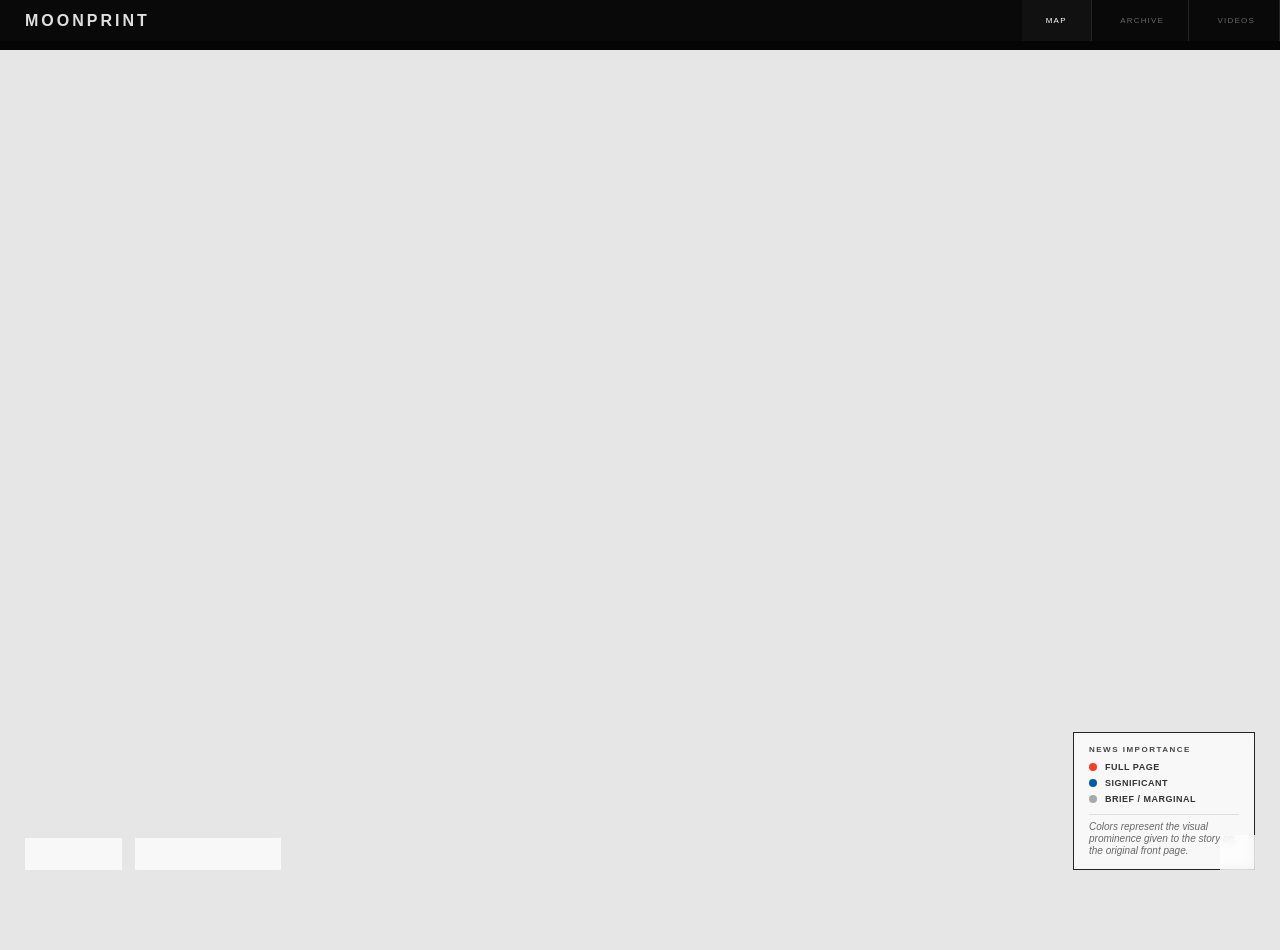
==== commit 889a6826: "Update index.html" ====
--- a/progetto/index.html
+++ b/progetto/index.html
@@ -260,6 +260,31 @@
             border-top: 1px solid rgba(0,0,0,0.1); padding-top: 6px; max-width: 150px; line-height: 1.2;
         }
 
+        /* --- LEGEND TOGGLE BUTTON --- */
+        #legend-btn {
+            position: fixed;
+            bottom: 30px;
+            right: 25px;
+            width: 35px;
+            height: 35px;
+            background: rgba(255, 255, 255, 0.7);
+            backdrop-filter: blur(4px);
+            border: 1px solid #252520;
+            color: #454545;
+            font-size: 14px;
+            font-weight: bold;
+            cursor: pointer;
+            z-index: 11000;
+            display: flex;
+            align-items: center;
+            justify-content: center;
+            transition: all 0.3s;
+        }
+        #legend-btn:hover {
+            background: #dddddd;
+            color: #000;
+        }
+
         /* --- PURPOSE MODAL --- */
         #purpose-btn {
             position: fixed;
@@ -354,8 +379,8 @@
             opacity: 1;
         }
         .compare-preview-slot {
-            width: 80px; /* Anteprima più grande */
-            height: 110px; /* Formato verticale tipo quotidiano */
+            width: 100px; /* Anteprima ulteriormente ingrandita */
+            height: 140px; /* Formato verticale mantenuto */
             background-color: #eee;
             border: 1px solid #ccc;
             display: flex;
@@ -438,8 +463,8 @@
 <nav class="section-nav" id="main-nav">
   <div class="site-title">MoonPrint</div>
   <div>
-    <button class="nav-tab active" onclick="showView('map')">Map</button>
-    <button class="nav-tab" onclick="showView('archive')">Newspapers</button>
+    <button class="nav-tab active" onclick="showView('map')">Map</button> 
+    <button class="nav-tab" onclick="showView('archive')">Archive</button>
     <a href="https://plus.nasa.gov/?s=apollo+11" target="_blank" class="nav-tab">videos</a>
   </div>
 </nav>
@@ -461,6 +486,8 @@
         <div class="legend-item"><div class="legend-dot" style="background: var(--imp-low)"></div><span>Brief / Marginal</span></div>
         <div class="legend-note">Colors represent the visual prominence given to the story on the original front page.</div>
     </div>
+
+    <button id="legend-btn" onclick="toggleLegend()">?</button>
 
     <div id="comparison-overlay">
         <button class="close-btn" onclick="closeComparison()">Close</button>
@@ -558,6 +585,12 @@
         const comparePreviewArea = document.getElementById('compare-preview-area');
         const comparePreviewSlot1 = document.getElementById('compare-preview-slot-1');
         const comparePreviewSlot2 = document.getElementById('compare-preview-slot-2');
+        const legendBtn = document.getElementById('legend-btn');
+
+        function toggleLegend() {
+            const legend = document.getElementById('map-legend');
+            legend.style.display = (legend.style.display === 'flex') ? 'none' : 'flex';
+        }
 
         function getPubColor(t) {
             if (t.importance == 1) return "var(--imp-high)";
@@ -735,6 +768,8 @@
             document.getElementById('comparison-overlay').style.display = 'flex';
             compareSelectContainer.style.display = 'none';
             document.getElementById('purpose-btn').style.display = 'none';
+            legendBtn.style.display = 'none';
+            document.getElementById('map-legend').style.display = 'none';
         }
 
         function openDetail(pubId) {
@@ -746,6 +781,8 @@
             document.getElementById('detail-overlay').style.display = 'flex';
             compareSelectContainer.style.display = 'none';
             document.getElementById('purpose-btn').style.display = 'none';
+            legendBtn.style.display = 'none';
+            document.getElementById('map-legend').style.display = 'none';
         }
 
         const closeDetail = () => {
@@ -753,6 +790,7 @@
             if (document.getElementById('archive-view').style.display === 'none') {
                 compareSelectContainer.style.display = 'flex';
                 document.getElementById('purpose-btn').style.display = 'block';
+                legendBtn.style.display = 'flex';
             }
         };
 
@@ -806,6 +844,7 @@
             if (document.getElementById('archive-view').style.display === 'none') {
                 compareSelectContainer.style.display = 'flex';
                 document.getElementById('purpose-btn').style.display = 'block';
+                legendBtn.style.display = 'flex';
             }
         }
         
@@ -831,7 +870,7 @@
         });
 
         // Global Escape Key Handler
-        window.addEventListener('keydown', (e) => { 
+        window.addEventListener('keydown', (e) => {
             if(e.key === "Escape") { 
                 closeComparison(); 
                 closeDetail(); 
@@ -848,8 +887,9 @@
         function showView(viewName) {
             document.querySelectorAll('.nav-tab[onclick]').forEach(t => t.classList.toggle('active', t.getAttribute('onclick').includes(viewName)));
             document.getElementById('archive-view').style.display = viewName === 'archive' ? 'block' : 'none';
-            document.getElementById('map-legend').style.display = viewName === 'archive' ? 'none' : 'flex';
             document.getElementById('compare-select-container').style.display = viewName === 'archive' ? 'none' : 'flex'; // Hide compare button in archive view
+            legendBtn.style.display = viewName === 'archive' ? 'none' : 'flex';
+            if (viewName === 'archive') document.getElementById('map-legend').style.display = 'none';
             if (viewName === 'archive') renderArchive();
         }
 
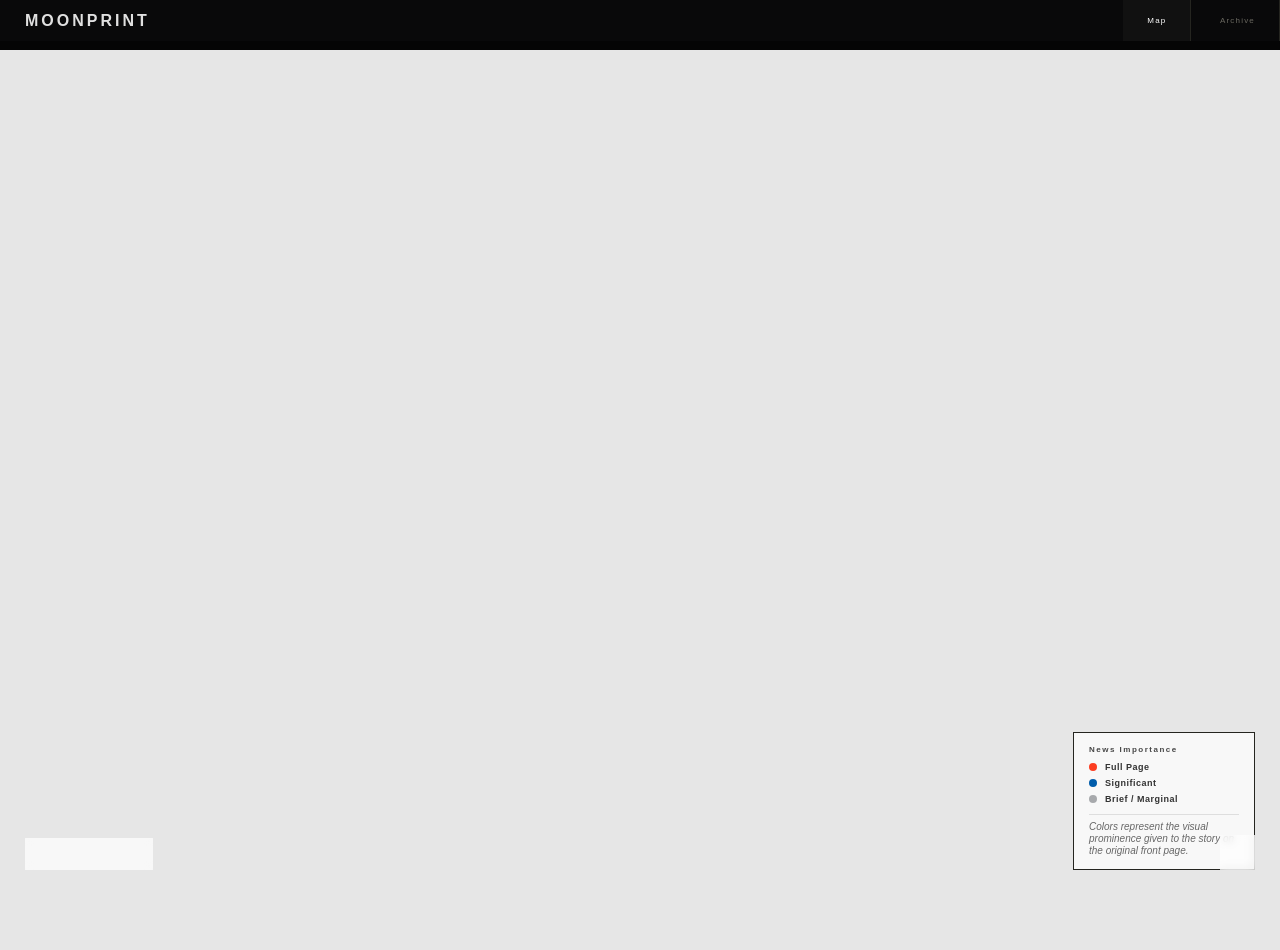
==== commit 3f8749f5: "Update index.html" ====
--- a/progetto/index.html
+++ b/progetto/index.html
@@ -6,466 +6,16 @@
     <title>MoonPrint</title>
     
     <link rel="stylesheet" href="https://unpkg.com/leaflet@1.9.4/dist/leaflet.css" />
-    
-    <style>
-        :root {
-            --imp-high: #FC3D21; 
-            --imp-med: #005DAB;  
-            --imp-low: #A7A9AC;
-            --bg-dark: #050505;
-            --text-gray: #ccc;
-            --card-bg: #111;
-        }
-
-        body { margin: 0; padding: 0; background: var(--bg-dark); font-family: 'Helvetica Neue', Arial, sans-serif; overflow: hidden; color: white; margin-top:0; }
-        
-        #map { height: 100vh; width: 100%; background: #e6e6e6; margin-top: 50px }
-        .leaflet-tile-pane {
-            filter: grayscale(100%) brightness(105%);
-        }
-
-      /* ─── NAV ─── */
-  .section-nav {
-    position: fixed;
-    top: 0;
-    left:0;
-    width: 100%;
-    z-index: 13000; /* Superiore all'overlay di comparazione */
-    background: rgba(10,10,11,0.92);
-    backdrop-filter: blur(8px);
-    display: flex;
-    justify-content: space-between;
-    align-items: center;
-  }
-  .nav-tab {
-    padding: 1rem 1.5rem;
-    font-family: 'Helvetica Neue', Arial, sans-serif;
-    font-size: 8px;
-    letter-spacing: 0.15em;
-    text-transform: uppercase;
-    color: #6a6860;
-    cursor: pointer;
-    border: none;
-    background: none;
-    border-right: 1px solid #252520;
-    text-decoration: none;
-    display: inline-block;
-    transition: all 0.2s;
-  }
-  .nav-tab:hover, .nav-tab.active { color: var(--moon-hi); background: rgba(200,192,168,0.04); }
-
-  .site-title {
-    font-weight: 600;
-    letter-spacing: 3px;
-    margin-left: 25px;
-    color: #e0e0e0;
-    text-transform: uppercase;
-  }
-
-        /* --- LIGHTBOX --- */
-        #lightbox {
-            display: none; position: fixed; top: 0; left: 0; width: 100%; height: 100%;
-            background: rgba(0, 0, 0, 0.9); z-index: 20000; cursor: zoom-out;
-            align-items: center; justify-content: center; padding: 20px;
-        }
-        #lightbox img { max-width: 95%; max-height: 95%; border: 1px solid #444; }
-
-        /* --- MAP POPUP --- */
-        .popup-img-container {
-            width: 100%; height: 110px; overflow: hidden; margin-top: 8px;
-            border: 1px solid #333; background: #222; cursor: zoom-in;
-        }
-        .popup-img-container img { width: 100%; height: auto; display: block; }
-
-        /* ─── COMPARATIVE ANALYSIS ─── */
-        #comparison-overlay, #detail-overlay {
-            display: none; position: fixed; top: 0; left: 0; width: 100%; height: 100%;
-            background: rgba(230, 230, 230, 0.98); backdrop-filter: blur(12px);
-            align-items: flex-start; justify-content: center; z-index: 12000;
-            animation: fadeIn 0.4s ease;
-            overflow-y: auto;
-            padding: 60px 0;
-        }
-
-        @keyframes fadeIn { from { opacity: 0; } to { opacity: 1; } }
-
-        .comparison-container {
-            display: flex; align-items: stretch; width: 94%; max-width: 1050px; position: relative;
-        }
-
-        .newspaper-card {
-            flex: 1; background: #ffffff; border: 1px solid #e5e5e5;
-            display: flex; flex-direction: column; margin: 0 15px;
-            box-shadow: 0 10px 30px rgba(0,0,0,0.08);
-            max-height: 90vh;
-        }
-
-        .card-header {
-            padding: 10px 15px; display: flex; align-items: center;
-            background: #fafafa; border-bottom: 1px solid #eee;
-        }
-
-        .header-left { display: flex; align-items: center; gap: 10px; }
-        .dot { width: 10px; height: 10px; border-radius: 50%; }
-        .journal-name { font-weight: 600; font-size: 15px; color: #222; }
-
-        .image-box {
-            height: 55vh; min-height: 200px; background: #f4f4f4; display: flex;
-            align-items: center; justify-content: center; position: relative; border-bottom: 1px solid #eee;
-            overflow-y: auto;
-        }
-        .image-box img { width: 100%; height: 100%; object-fit: contain; object-position: center; cursor: zoom-in; }
-
-        .card-footer { padding: 0; flex: 1; display: flex; flex-direction: column; border-top: 1px solid #eee; overflow: hidden; }
-        .footer-label { padding: 20px 25px 8px; font-size: 10px; font-weight: 800; letter-spacing: 1.2px; text-transform: uppercase; border-bottom: 1px solid #eee; flex-shrink: 0; background: #fff; }
-        .footer-scroll-area { padding: 15px 25px 20px; overflow-y: auto; flex: 1; }
-        
-        .label-usa { color: var(--usa-red); }
-        .label-ussr { color: var(--ussr-yellow); }
-        .footer-desc { font-size: 14px; line-height: 1.6; color: #333; font-weight: 400; margin-bottom: 15px; }
-        .footer-desc strong { color: #222; text-transform: uppercase; font-size: 10px; letter-spacing: 0.5px; display: block; margin-bottom: 2px; }
-
-        /* Custom scrollbar for comparison cards */
-        .footer-scroll-area::-webkit-scrollbar, .image-box::-webkit-scrollbar { width: 6px; }
-        .footer-scroll-area::-webkit-scrollbar-track { background: #f1f1f1; }
-        .footer-scroll-area::-webkit-scrollbar-thumb, .image-box::-webkit-scrollbar-thumb { background: #ccc; border-radius: 10px; }
-        .footer-scroll-area::-webkit-scrollbar-thumb:hover { background: #bbb; }
-
-        /* ─── RESPONSIVE COMPARISON ─── */
-        @media (max-width: 900px) {
-            .comparison-container { 
-                flex-direction: column; 
-                align-items: center; 
-                gap: 20px;
-                padding-bottom: 80px;
-            }
-            .newspaper-card { 
-                width: 100%; 
-                margin: 0; 
-                max-height: 75vh;
-            }
-            .vs-divider { display: none; }
-            .image-box { height: 40vh; }
-            .close-btn { top: 20px; right: 20px; font-size: 10px; padding: 8px 15px; }
-        }
-
-        .vs-divider { position: absolute; left: 50%; top: 50%; transform: translate(-50%, -50%); z-index: 10; }
-        .vs-circle {
-            width: 38px; height: 38px; background: #fff; border: 1px solid #ddd; border-radius: 50%;
-            display: flex; align-items: center; justify-content: center; color: #999; font-size: 11px; font-weight: bold;
-            box-shadow: 0 4px 10px rgba(0,0,0,0.1);
-        }
-
-        .card-usa { border-top: 3px solid var(--usa-red); }
-        .card-ussr { border-top: 3px solid var(--ussr-yellow); }
-
-        .close-btn { position: fixed; top: 60px; right: 40px; background: rgba(230,230,230,0.8); border: 1px solid #999; padding: 10px 20px; color: #333; cursor: pointer; font-size: 11px; letter-spacing: 2px; z-index: 12001; transition: all 0.3s; }
-        .close-btn:hover { background: #333; color: #fff; border-color: #333; }
-
-        .leaflet-popup-content-wrapper { background: #111; color: white; border-radius: 0; border: 1px solid #444; }
-        .leaflet-popup-tip { background: #111; }
-
-        /* ─── ARCHIVE VIEW ─── */
-        #archive-view {
-            display: none; position: fixed; top: 0; left: 0; width: 100%; height: 100%;
-            background: #e6e6e6; z-index: 9000; overflow-y: auto;
-            padding: 50px 10% 40px; box-sizing: border-box;
-        }
-        .continent-block { margin-bottom: 60px; }
-        .continent-title { 
-            font-size: 18px; font-weight: 500; letter-spacing: 3px; color: #333; border-bottom: 1px solid #ccc; 
-            padding-bottom: 10px; margin-bottom: 25px; text-transform: uppercase;
-        }
-        .country-block { margin-bottom: 30px; }
-        .country-title { font-size: 14px; font-weight: 500; color: #555; margin-bottom: 15px; text-transform: uppercase; letter-spacing: 1.5px; border-left: 2px solid #ccc; padding-left: 10px; }
-        .grid-container {
-            display: grid; grid-template-columns: repeat(auto-fill, minmax(110px, 1fr)); gap: 15px; align-items: start;
-        }
-        .grid-item { cursor: pointer; transition: all 0.2s; position: relative; border: 2px solid transparent; padding: 5px; border-radius: 4px; }
-        .grid-item:hover { transform: translateY(-5px); }
-        .grid-item.selected { border-color: rgb(0, 28, 139); background: rgba(135, 206, 235, 0.1); }
-        
-        .compare-badge {
-            position: absolute; top: 10px; right: 10px; width: 20px; height: 20px;
-            background: white; border: 1px solid #ccc; border-radius: 50%;
-            z-index: 5; display: flex; align-items: center; justify-content: center;
-            font-size: 10px; font-weight: bold; color: #999;
-        }
-        .grid-item.selected .compare-badge { background: rgb(0, 15, 183); border-color: rgb(7, 0, 206); color: white; }
-        .grid-item.selected .compare-badge::after { content: '✓'; }
-
-        .grid-img-wrapper {
-            background: transparent; padding: 0; box-shadow: none; border: none;
-            display: block;
-        }
-
-        .archive-toolbar {
-            position: sticky;
-            top: -10px;
-            z-index: 1000;
-            background: #e6e6e6;
-            display: flex; justify-content: space-between; align-items: center;
-            padding: 40px 0 15px;
-        }
-        .archive-filters { display: flex; align-items: center; gap: 15px; }
-        .filter-label { font-size: 10px; font-weight: 800; color: #666; text-transform: uppercase; letter-spacing: 1px; }
-        .importance-filters { display: flex; gap: 8px; }
-        .filter-btn {
-            background: #fff; border: 1px solid #ccc; color: #666;
-            padding: 6px 12px; font-size: 9px; font-weight: 700;
-            text-transform: uppercase; letter-spacing: 1px;
-            cursor: pointer; transition: all 0.3s;
-        }
-        .filter-btn:hover { border-color: #999; color: #333; }
-        .filter-btn.active { border-color: #333; color: #333; background: rgba(0,0,0,0.05); }
-
-        .compare-hint { font-size: 12px; color: #888; font-style: italic; margin-bottom: 25px; display: block; }
-
-        .grid-img-wrapper img { width: 100%; height: auto; display: block; filter: grayscale(100%); transition: filter 0.3s; }
-        .grid-item:hover img { filter: grayscale(0%); }
-        .grid-info { margin-top: 15px; }
-        .grid-journal { font-weight: bold; font-size: 11px; color: #111; margin-bottom: 2px; }
-        .grid-city { font-size: 9px; color: #666; text-transform: uppercase; letter-spacing: 1px; }
-        .grid-analysis { font-size: 11px; color: #555; margin-top: 8px; line-height: 1.4; }
-        .grid-analysis:first-of-type { border-top: 1px solid #ddd; padding-top: 8px; }
-        .grid-analysis strong { color: #222; text-transform: uppercase; font-size: 9px; letter-spacing: 0.5px; display: block; margin-bottom: 2px; }
-
-        /* --- MAP LEGEND --- */
-        #map-legend {
-            position: fixed;
-            bottom: 30px;
-            right: 25px;
-            background: rgba(255, 255, 255, 0.7);
-            backdrop-filter: blur(4px);
-            padding: 12px 15px;
-            border: 1px solid #252520;
-            z-index: 1000;
-            font-family: 'Helvetica Neue', Arial, sans-serif;
-            display: flex;
-            flex-direction: column;
-            gap: 6px;
-        }
-        .legend-title {
-            font-size: 8px;
-            font-weight: 800;
-            text-transform: uppercase;
-            letter-spacing: 1.5px;
-            color: #454545;
-            margin-bottom: 2px;
-        }
-        .legend-item { display: flex; align-items: center; gap: 8px; font-size: 9px; color: #333; font-weight: 600; text-transform: uppercase; letter-spacing: 0.5px; }
-        .legend-dot { width: 8px; height: 8px; border-radius: 50%; }
-        .legend-note { 
-            margin-top: 4px; font-size: 10px; color: #666; font-style: italic; 
-            border-top: 1px solid rgba(0,0,0,0.1); padding-top: 6px; max-width: 150px; line-height: 1.2;
-        }
-
-        /* --- LEGEND TOGGLE BUTTON --- */
-        #legend-btn {
-            position: fixed;
-            bottom: 30px;
-            right: 25px;
-            width: 35px;
-            height: 35px;
-            background: rgba(255, 255, 255, 0.7);
-            backdrop-filter: blur(4px);
-            border: 1px solid #252520;
-            color: #454545;
-            font-size: 14px;
-            font-weight: bold;
-            cursor: pointer;
-            z-index: 11000;
-            display: flex;
-            align-items: center;
-            justify-content: center;
-            transition: all 0.3s;
-        }
-        #legend-btn:hover {
-            background: #dddddd;
-            color: #000;
-        }
-
-        /* --- PURPOSE MODAL --- */
-        #purpose-btn {
-            position: fixed;
-            top: auto;
-            bottom: 30px;
-            left: 25px;
-            background: rgba(255, 255, 255, 0.7);
-            backdrop-filter: blur(4px);
-            padding: 10px 20px;
-            border: 1px solid #252520;
-            color: #454545;
-            font-size: 9px;
-            letter-spacing: 1.5px;
-            text-transform: uppercase;
-            cursor: pointer;
-            z-index: 11000;
-            transition: all 0.3s;
-            font-family: 'Helvetica Neue', Arial, sans-serif;
-        }
-        #purpose-btn:hover {
-            background: #dddddd;
-            color: #000;
-            border-color: #000000;
-        }
-
-        #purpose-overlay {
-            display: none; position: fixed; top: 0; left: 0; width: 100%; height: 100%;
-            background: rgba(0,0,0,0.6); backdrop-filter: blur(5px);
-            z-index: 25000; align-items: center; justify-content: center; animation: fadeIn 0.3s;
-        }
-
-        #purpose-modal {
-            background: #fff; color: #333; padding: 30px 40px;
-            max-width: 550px; width: 90%; box-shadow: 0 10px 30px rgba(0,0,0,0.2);
-        }
-        #purpose-modal h2 { margin-top: 0; font-size: 16px; letter-spacing: 2px; text-transform: uppercase; }
-        #purpose-modal p { font-family: 'Helvetica Neue', Arial, sans-serif; font-size: 15px; line-height: 1.7; color: #555; }
-        .close-purpose-btn {
-            display: block; margin-top: 25px; margin-left: auto; background: #333; color: #fff;
-            border: none; padding: 10px 25px; cursor: pointer; text-transform: uppercase;
-            font-size: 11px; letter-spacing: 1px; transition: background 0.2s;
-        }
-        .close-purpose-btn:hover { background: #000; }
-
-        /* --- COMPARE/SELECT BUTTON AND PREVIEW --- */
-        #compare-select-container {
-            position: fixed;
-            bottom: 30px;
-            left: 135px; /* Avvicinato al bottone Purpose per un migliore allineamento */
-            z-index: 11000;
-            display: flex;
-            align-items: flex-end; /* Allinea tutti gli elementi del flexbox al basso */
-            gap: 10px;
-        }
-        #compare-select-btn {
-            background: rgba(255, 255, 255, 0.7);
-            backdrop-filter: blur(4px);
-            border: 1px solid #252520;
-            color: #454545;
-            padding: 10px 20px; /* Match purpose-btn padding */
-            font-size: 9px;
-            letter-spacing: 1.5px;
-            text-transform: uppercase;
-            cursor: pointer;
-            transition: all 0.3s;
-            font-family: 'Helvetica Neue', Arial, sans-serif;
-        }
-        #compare-select-btn:hover {
-            background: #dddddd;
-            color: #000;
-            border-color: #000000;
-        }
-        #compare-select-btn.active {
-            background: #333;
-            color: #fff;
-            border-color: #333;
-        }
-        #compare-preview-area {
-            display: flex;
-            gap: 5px;
-            height: auto;
-            visibility: hidden; /* Hidden by default */
-            opacity: 0;
-            transition: visibility 0s, opacity 0.3s linear;
-            background: rgba(255, 255, 255, 0.4); /* Sfondo più trasparente */
-            backdrop-filter: blur(8px);
-            border: 1px solid rgba(37, 37, 32, 0.3);
-            padding: 5px;
-        }
-        #compare-select-btn.active + #compare-preview-area {
-            visibility: visible;
-            opacity: 1;
-        }
-        .compare-preview-slot {
-            width: 100px; /* Anteprima ulteriormente ingrandita */
-            height: 140px; /* Formato verticale mantenuto */
-            background-color: #eee;
-            border: 1px solid #ccc;
-            display: flex;
-            align-items: center;
-            justify-content: center;
-            overflow: hidden;
-            position: relative;
-        }
-        .compare-preview-slot img {
-            width: 100%;
-            height: 100%;
-            object-fit: cover;
-            object-position: center;
-        }
-        .compare-preview-slot .newspaper-name-overlay {
-            position: absolute;
-            bottom: 0;
-            left: 0;
-            width: 100%;
-            background: rgba(0,0,0,0.7);
-            color: white;
-            font-size: 7px;
-            text-align: center;
-            padding: 4px 0;
-            white-space: nowrap;
-            overflow: hidden;
-            text-overflow: ellipsis;
-        }
-        /* Botton per rimuovere la selezione nell'anteprima */
-        .remove-btn {
-            position: absolute;
-            top: 5px;
-            right: 5px;
-            width: 18px;
-            height: 18px;
-            background: rgba(255, 255, 255, 0.9);
-            border: 1px solid #252520;
-            color: #000;
-            border-radius: 50%;
-            font-size: 14px;
-            font-weight: bold;
-            display: flex;
-            align-items: center;
-            justify-content: center;
-            cursor: pointer;
-            z-index: 10;
-            padding: 0;
-        }
-        .remove-btn:hover { background: #000; color: #fff; }
-
-        /* Bottone select nel popup della mappa */
-        .popup-select-btn {
-            margin-top: 10px;
-            width: 100%;
-            background: #0026ff; /* Grigio quasi bianco per massimo contrasto */
-            color: #ffffff;
-            border: none;
-            padding: 8px;
-            font-size: 10px;
-            font-weight: bold;
-            text-transform: uppercase;
-            letter-spacing: 1px;
-            cursor: pointer;
-            transition: all 0.2s;
-        }
-        .popup-select-btn:hover { background: #ffffff; color: #000000; }
-        
-        /* Stato "Remove" più visibile */
-        .popup-select-btn.is-remove {
-            background: var(--imp-high); /* Rosso per l'azione di rimozione */
-            color: #fff;
-            border-color: var(--imp-high);
-        }
-        .popup-select-btn.is-remove:hover { background: #d6301a; }
-    </style>
+    <link rel="stylesheet" href="style.css" />
 </head>
 <body>
 
   <!-- NAV -->
 <nav class="section-nav" id="main-nav">
-  <div class="site-title">MoonPrint</div>
+  <div class="site-title">MOONPRINT</div>
   <div>
     <button class="nav-tab active" onclick="showView('map')">Map</button> 
     <button class="nav-tab" onclick="showView('archive')">Archive</button>
-    <a href="https://plus.nasa.gov/?s=apollo+11" target="_blank" class="nav-tab">videos</a>
   </div>
 </nav>
 
@@ -498,11 +48,13 @@
         </div>
     </div>
 
-    <button id="purpose-btn">Purpose</button>
-    
     <!-- NEW COMPARE/SELECT BUTTON AND PREVIEW AREA -->
     <div id="compare-select-container">
         <button id="compare-select-btn" onclick="toggleCompareMode()">Compare/Select</button>
+        <div class="compare-actions" id="compare-actions" style="display: none;">
+            <button id="cancel-compare-btn" onclick="toggleCompareMode()">Cancel</button>
+            <button id="start-compare-btn" onclick="executeComparison()" disabled>Compare</button>
+        </div>
         <div id="compare-preview-area">
             <div class="compare-preview-slot" id="compare-preview-slot-1"></div>
             <div class="compare-preview-slot" id="compare-preview-slot-2"></div>
@@ -511,7 +63,7 @@
 
     <div id="purpose-overlay">
         <div id="purpose-modal">
-            <h2>MoonPrint</h2>
+            <h2>MOONPRINT</h2>
             <p>This interactive archive explores how global media reported the Apollo 11 moon landing in July 1969. It visualizes the geopolitical narratives of the Cold War, contrasting the triumphant tone. Through a dynamic visualization, the site compares journalistic narratives from different countries, highlighting variations in tone, language, and perspective across international publications. The project was created to mark NASA’s 70th anniversary of the West with the more subdued, technical coverage from the Soviet bloc.</p>
             <p style="font-size: 14px; color: #555; line-height: 1.6; margin-top: 20px;">
                 <strong>Instructions:</strong><br>
@@ -523,431 +75,8 @@
     </div>
 
     <script src="https://unpkg.com/leaflet@1.9.4/dist/leaflet.js"></script>
-
-    <script>
-        const map = L.map('map', { 
-            zoomControl: false, 
-            minZoom: 2, 
-            maxBounds: [[-85, -180], [85, 180]],
-            maxBoundsViscosity: 1.0,
-            bounceAtZoomLimits: false
-        });
-        L.tileLayer('https://{s}.basemaps.cartocdn.com/light_all/{z}/{x}/{y}{r}.png').addTo(map);
-
-        const publications = [
-            // NORTH AMERICA
-            { id:"fl", continent:"North America", country:"USA", city:"St. Petersburg, FL", newspaper:"St. Petersburg Times", coords:[27.76, -82.64], img:"img/1.jpg", analysis:"A bold celebration that brings lunar success ’close to home’ given its proximity to Cape Canaveral. The paper emphasizes the American triumph, linking the space endeavor directly to local and national pride. The narrative is steeped in evident patriotism, turning the moon landing into a personal event for every reader.", visual: "Giant headline occupying nearly half the upper section, with ’Moon, We’re Onto You’ in massive characters. Below, close-up photos of the astronauts’ faces and a moonwalk simulation balance visual impact with human details.", tone: "Colloquial and triumphant, treating the Moon like a newly conquered territory. The language is direct and engaging, celebrating the mission’s audacity and success.", importance: 1, main_headline: "Moon, We’re Onto You", headline_description: "Moon, We’re Onto You.", tone_category: "celebratory", language_category: "celebratory", main_headline_en: "Moon, We’re Onto You" },
-            { id:"id", continent:"North America", country:"USA", city:"Twin Falls, ID", newspaper:"Times News", coords:[42.56, -114.46], img:"img/3.jpg", analysis:"An example of how local press dedicated the entire front page to the event, reflecting unprecedented national unity. The coverage demonstrates how the landing was perceived as a shared success by every American community, regardless of size or location.", visual: "Dense grid dominated by a grainy central image of the lunar soil. The ’MAN ON MOON’ title is imposing, flanked by subheadlines reporting the astronauts’ first words, creating a sense of immediacy and wonder.", tone: "Proud and community-focused, emphasizing the link between the Idaho town and the cosmic feat. The tone is one of collective celebration, echoing the ’Giant Leap for Mankind’ across the country.", importance: 1, main_headline: "MAN ON MOON", headline_description: "Event dominates the entire local front page.", tone_category: "celebratory", language_category: "celebratory", main_headline_en: "MAN ON MOON" },
-            { id:"ar", continent:"North America", country:"USA", city:"Albany, OR", newspaper:"Albany Democrat-Herald", coords:[44.63, -123.10], img:"img/6.jpg", analysis:"This edition frames the lunar landing as merely the first step in a much larger cosmic journey. By looking toward what lies beyond, the paper captures the visionary optimism of the era, treating the moon as a gateway rather than a final destination.", visual: "Traditional broadsheet layout dominated by a forward-looking headline. The composition balances the immediate news of the landing with an editorial focus on the future of human exploration.", tone: "Visionary and historic, treating the event as a permanent milestone for ’Earthmen’. The language is measured and respectful, emphasizing the seriousness of the achievement while looking ahead.", importance: 1, main_headline: "Today the moon tomorrow...", headline_description: "Visionary headline looking towards future exploration.", tone_category: "visionary", language_category: "celebratory", main_headline_en: "Today the moon tomorrow..." },
-            { id:"sf", continent:"North America", country:"USA", city:"San Francisco, CA", newspaper:"SF Chronicle", coords:[37.77, -122.41], img:"img/29.jpg", analysis:"Captures the sheer emotional magnitude of the American achievement. The paper conveys a sense of urgency and triumph, using language and graphics that reflect the nation’s excitement and pride in the completed mission.", visual: "Extreme importance of image over text: the ’MEN ON MOON’ headline occupies nearly 40% of the page. The use of ’EXTRA’ banners at the top reinforces the idea of a ground-breaking news event.", tone: "Sensationalist and triumphant; uses font sizes usually reserved for the end of a World War. The tone is exuberant, designed to trigger a strong and immediate emotional reaction in the reader.", importance: 1, main_headline: "MEN ON MOON", headline_description: "Significant visual emphasis and a dominant title.", tone_category: "sensationalist", language_category: "celebratory", main_headline_en: "MEN ON MOON" },
-            { id:"us_gen", continent:"North America", country:"USA", city:"Washington DC", newspaper:"Evening Star", coords:[38.90, -77.03], img:"img/34.jpg", analysis:"Focuses on the astronauts as heroes, reinforcing the narrative of American individualism and courage. The paper celebrates not just the technological feat, but the human spirit of exploration and determination, personifying success through the figures of Armstrong, Aldrin, and Collins.", visual: "Portrait-style photography centers the human element over the technical machinery. Prominent images of the astronauts are balanced by text blocks narrating the specific details of the mission.", tone: "Heroic and narrative-driven, focusing on the ’pioneering spirit’ of individuals. The tone is inspiring and celebratory, exalting the personal qualities of the astronauts and their contribution to a historic moment.", importance: 1, main_headline: "WALK ON MOON!", headline_description: "Focus on the astronauts as heroes.", tone_category: "heroic", language_category: "celebratory", main_headline_en: "WALK ON MOON!" },
-            { id:"can", continent:"North America", country:"Canada", city:"Toronto", newspaper:"Globe and Mail", coords:[43.65, -79.38], img:"img/37.jpg", analysis:"Canada shares the success of its American neighbor but maintains a more scientific and descriptive focus on mission details. The paper offers balanced coverage, recognizing the historical importance while keeping a more measured and analytical approach compared to the US press.", visual: "Clean and typically British/Canadian layout with wide white spaces. The ’MAN ON MOON’ headline is large but not overwhelming, and the main image focuses on the lunar module with technical clarity.", tone: "Inquisitive and informative, focusing on the description of the lunar soil. The tone is one of careful observation and detailed reportage, using direct quotes to add scientific authenticity.", importance: 1, main_headline: "MAN ON MOON", headline_description: "Significant coverage but less dominant.", tone_category: "informative", language_category: "pragmatic", main_headline_en: "MAN ON MOON" },
-
-            // SOUTH & CENTRAL AMERICA
-            { id:"arg", continent:"South America", country:"Argentina", city:"Buenos Aires", newspaper:"Clarín", coords:[-34.60, -58.38], img:"img/9.jpg", analysis:"Represents the perception of the landing as a universal victory for all humanity, transcending national borders. The paper celebrates the feat as a collective triumph, a step forward for the entire species rather than an exclusive success of one nation. Coverage is broad and detailed, reflecting global enthusiasm.", visual: "Dynamic composition with multiple headlines and action shots of space modules. The title ’La Más Grande Hazaña Humana Está Lograda’ dominates the page, creating a sense of grandeur and movement.", tone: "Epic and celebratory, using the term ’hazaña’ (feat) to emphasize the greatness of human effort. The tone is of admiration and awe, elevating the event to a mythological level.", importance: 1, main_headline: "La Más Grande Hazaña Humana Está Lograda", headline_description: "Significant national emphasis.", tone_category: "celebratory", language_category: "celebratory", main_headline_en: "The Greatest Human Feat Has Been Achieved" },
-            { id:"sal", continent:"South America", country:"El Salvador", city:"San Salvador", newspaper:"La Prensa Gráfica", coords:[13.69, -89.22], img:"img/23.jpg", analysis:"An opening that emphasizes the physical act of walking on the lunar soil, making the event tangible for readers. The paper captures the crucial moment of the landing with simple but powerful language, reflecting the global impact of an event that broke cultural and linguistic barriers.", visual: "Imposing horizontal headline across the entire page: ’EL HOMBRE PONE PIE EN LA LUNA’. The main image shows the astronauts and the LEM on the lunar surface, with high black-and-white contrast accentuating the scene’s drama.", tone: "Reverential wonder, typical of a nation observing global technological progress. The tone is of marvel and admiration, emphasizing the extraordinary nature of the feat.", importance: 1, main_headline: "EL HOMBRE PONE PIE EN LA LUNA", headline_description: "Dominant title.", tone_category: "celebratory", language_category: "celebratory", main_headline_en: "MAN SETS FOOT ON THE MOON" },
-
-            // EUROPE
-            { id:"uk", continent:"Europe", country:"UK", city:"London", newspaper:"Daily Mirror", coords:[51.50, -0.12], img:"img/10.jpeg", analysis:"The Daily Mirror focuses on global relief and the shared human stake in the mission’s safety. Coverage emphasizes the emotional aspect and the tension that accompanied the event, transforming the landing into a collective experience of anticipation and release. The paper captures the feeling of a whole nation holding its breath.", visual: "Tabloid style with high-contrast, dramatic photography focusing on the astronauts’ faces and the lunar module. The ’MAN ON THE MOON’ headline is enormous, flanked by ’AND THE MESSAGE FROM EARTH: WE’RE BREATHING AGAIN!’", tone: "Intimate and emotional; the headline speaks to the tension of the era. The tone is of relief and celebration, using language that aims to connect directly with the reader’s emotions.", importance: 1, main_headline: "MAN ON THE MOON", headline_description: "Dominant emotional headline.", tone_category: "emotional", language_category: "celebratory", main_headline_en: "MAN ON THE MOON" },
-            { id:"uk_2", continent:"Europe", country:"UK", city:"Manchester", newspaper:"The Guardian", coords:[53.48, -2.24], img:"img/60.jpeg", analysis:"A broadsheet perspective from the North, emphasizing the scientific and historical significance of the mission. The Guardian offers deep, analytical coverage, focusing on technical details and long-term implications rather than mere sensationalism. The narrative is thoughtful and informative.", visual: "Traditional broadsheet layout with detailed technical reports. The main image shows the lunar module but is flanked by numerous text blocks exploring various aspects of the mission, including scientific commentary and maps.", tone: "Measured and historical. The tone is serious and reflective, with language emphasizing the event as a crucial moment for science and human history, avoiding emotional excess.", importance: 1, main_headline: "3 56 am : man steps on to the moon", headline_description: "High importance but within a traditional layout.", tone_category: "measured", language_category: "pragmatic", main_headline_en: "3 56 am : man steps on to the moon" },
-            { id:"fr_mul", continent:"Europe", country:"France", city:"Mulhouse", newspaper:"L’Alsace", coords:[47.75, 7.33], img:"img/30.jpg", analysis:"France celebrates the event with an almost childlike, purely visual enthusiasm, focusing on immediate impact and wonder. The paper captures the moment’s emotion with disarming simplicity, reducing technical complexity to a single powerful expression of awe. Coverage is direct and focused on visual impact.", visual: "Use of a single monumental adjective, ’FANTASTIC’, at the center of the page, completely dominating the layout. A large image of an astronaut on the Moon reinforces the idea of an extraordinary, almost unbelievable event.", tone: "Exclamatory and stunned, reducing technical complexity to pure visual emotion. The tone is of marvel and admiration, expressing pure emotion as if the event were a fairy tale come true.", importance: 1, main_headline: "FANTASTIC", headline_description: "Dominant headline.", tone_category: "celebratory", language_category: "celebratory", main_headline_en: "FANTASTIC" },
-            { id:"fr_par", continent:"Europe", country:"France", city:"Paris", newspaper:"Le Figaro", coords:[48.85, 2.35], img:"img/33.jpg", analysis:"A bourgeois and elegant perspective on the conquest of space, balancing the paper’s prestige with news urgency. Le Figaro frames the landing as an event of great historical and cultural importance, with particular focus on implications for Western civilization. Coverage is refined and detailed.", visual: "Orderly layout balancing the paper’s prestige with urgency. The headline ’ILS ONT MARCHÉ SUR LA LUNE’ is prominent but elegant, flanked by well-organized text blocks and a clear image of the lunar module, reflecting a measured approach.", tone: "Cultured and historical, framing the event as the start of a new chapter for Western civilization. The tone is reflective and celebratory, emphasizing the intellectual and cultural reach of the feat.", importance: 1, main_headline: "ILS ONT MARCHÉ SUR LA LUNE...", headline_description: "Large central title.", tone_category: "informative", language_category: "pragmatic", main_headline_en: "THEY WALKED ON THE MOON..." },
-            { id:"be", continent:"Europe", country:"Belgium", city:"Brussels", newspaper:"Le Soir", coords:[50.85, 4.35], img:"img/16.jpeg", analysis:"Emphasizes the humanity of the gesture: the foot touching lunar dust, making the event a tactile experience for the reader. Le Soir focuses on the intimate aspect of the landing, turning a massive technological feat into a moment of human connection with the unknown.", visual: "Large central photograph showing an astronaut beside the lunar module, surrounded by dense textual analysis. The headline ’L’HOMME MARCHE SUR LA LUNE’ is bold and direct, capturing the event’s essence with a powerful image.", tone: "Descriptive and solemn, almost a formal record of a sacred moment. The tone is of marvel and respect, evoking a sense of awe and realization of the symbolic weight of the first human step on another celestial body.", importance: 1, main_headline: "L’HOMME MARCHE SUR LA LUNE", headline_description: "Main headline.", tone_category: "informative", language_category: "pragmatic", main_headline_en: "MAN WALKS ON THE MOON" },
-            { id:"de", continent:"Europe", country:"Germany", city:"Hamburg", newspaper:"Bild", coords:[53.55, 9.99], img:"img/50.jpg", analysis:"Typical German tabloid approach transforming politics into a settled, indisputable fact with an emphasis on American victory. Bild uses direct and provocative language, framing the landing as a clear US triumph in the space race, with an almost nationalistic and challenging tone.", visual: "High-impact ’Bild-style’ typography with heavy headlines and sharp color contrasts. The title ’Der Mond ist jetzt ein Ami’ (The Moon is now an American) is massive and provocative, flanked by an astronaut’s portrait.", tone: "Direct and provocative, underlining the American victory bluntly. The tone is aggressive and triumphant, using language that leaves no room for ambiguous interpretation, celebrating US success with tabloid boldness.", importance: 1, main_headline: "Der Mond ist jetzt ein Ami", headline_description: "Total dominance typical of a tabloid.", tone_category: "sensationalist", language_category: "celebratory", main_headline_en: "The Moon is now an American" },
-            { id:"es_mad", continent:"Europe", country:"Spain", city:"Hoja del Lunes", coords:[40.41, -3.70], img:"img/12.jpg", analysis:"Francoist Spain reports the news with a tone celebrating Western progress under a Christian and orderly light. The paper frames the landing as a triumph of civilization and technology, aligned with the regime’s conservative values, emphasizing human and scientific prowess in a context of stability.", visual: "Sober layout with modern sans-serif headlines for the era. The title ’EL HOMBRE PONE PIE EN LA LUNA’ is clear and legible, flanked by a lunar module image and text blocks providing mission details, maintaining an orderly aesthetic.", tone: "Respectful and orderly, focusing on technical and human prowess. The tone is formal and celebratory, using language that exalts the feat’s greatness and its meaning for humanity within a traditional values framework.", importance: 1, main_headline: "EL HOMBRE PONE PIE EN LA LUNA", headline_description: "Prominent main title.", tone_category: "informative", language_category: "pragmatic", main_headline_en: "MAN SETS FOOT ON THE MOON" },
-            { id:"es_zam", continent:"Europe", country:"Spain", city:"Zamora", newspaper:"El Correo", coords:[41.50, -5.74], img:"img/11.jpg", analysis:"An immediate and visceral reaction communicated with a single exclamation, reflecting relief and disbelief at the success. The paper captures pure emotion, transmitting a sense of awe and collective joy for an event that exceeded all expectations. Coverage is concise but powerful.", visual: "Minimalist design banking entirely on the emotional impact of the word ’¡Llegaron!’. The headline is massive and central, with an astronaut image reinforcing the sense of triumph. The layout is simple but effective for an immediate message.", tone: "Exultant and almost disbelieving, reflecting relief at the success. The tone is of joy and marvel, expressing intense emotion for an event that seemed to belong only to science fiction.", importance: 1, main_headline: "¡LLEGARON!", headline_description: "Dominant headline.", tone_category: "celebratory", language_category: "celebratory", main_headline_en: "THEY ARRIVED!" },
-            { id:"pt", continent:"Europe", country:"Portugal", city:"Lisbon", newspaper:"Diário de Lisboa", coords:[38.72, -9.13], img:"img/31.jpg", analysis:"Underlines the physicality of the walk, focusing on individuals Armstrong and Aldrin and the duration of their activity. The paper offers a detailed, almost real-time chronicle, focusing on key moments and astronaut actions, making the event a compelling narrative for readers.", visual: "Photographic focus on the lunar surface with long, explanatory captions. The headline ’ARMSTRONG E ALDRIN CAMINHARAM 2 ORA SOBRE O SOLO LUNAR’ is prominent, accompanied by a clear image of the lunar module and astronauts.", tone: "Narrative and news-like, following the extra-vehicular activity step-by-step. The tone is informative and descriptive, reconstructing events with precision and detail, almost like a live reportage.", importance: 1, main_headline: "ARMSTRONG E ALDRIN CAMINHARAM 2 HORAS SOBRE O SOLO LUNAR", headline_description: "High importance but not absolute.", tone_category: "informative", language_category: "pragmatic", main_headline_en: "ARMSTRONG AND ALDRIN WALKED 2 HOURS ON THE LUNAR SOIL" },
-            
-            // ITALY
-            { id:"it_mil", continent:"Europe", country:"Italy", city:"Milan", newspaper:"Corriere della Sera", coords:[45.46, 9.19], img:"img/35.jpg", analysis:"Italy’s main daily newspaper treats the event as a philosophical turning point, emphasizing the end of an era and the start of a new one. Coverage is deep and reflective, focusing on existential implications and cultural impact, positioning the landing as an epochal moment in human thought.", visual: "Masterful layout with a wide lunar panorama across the top, creating a sense of vastness. The ’L’UOMO È SULLA LUNA’ headline is imposing, balanced by images of the module and astronauts that mix grandeur with concrete details.", tone: "Elegiac and profound, underlining the historical weight as the end of spatial prehistory. The tone is solemn and contemplative, inviting reflection on the human condition and our place in the universe.", importance: 1, main_headline: "L’UOMO È SULLA LUNA", headline_description: "Large central headline.", tone_category: "informative", language_category: "pragmatic", main_headline_en: "MAN IS ON THE MOON" },
-            { id:"it_mil2", continent:"Europe", country:"Italy", city:"Milan", newspaper:"Corriere d’Inf.", coords:[45.48, 9.20], img:"img/4.jpg", analysis:"An extraordinary edition focused on news speed and the event’s immediacy. The paper captures the take-off’s adrenaline, conveying a sense of direct participation. Coverage is concise but high-impact, designed to inform readers quickly about the start of a historic feat.", visual: "Bold black headlines on a white background with ’Missione Luna: PARTITI!’ (Moon Mission: OFF!) dominating. Minimal secondary images to maintain focus on the text and urgency. The layout is essential but effective.", tone: "Urgently informative, capturing the launch’s adrenaline. The tone is hurried and direct, transmitting a sense of participation as if the reader were present at the launch site.", importance: 1, main_headline: "Missione Luna: PARTITI!", headline_description: "High importance but not exclusive.", tone_category: "informative", language_category: "pragmatic", main_headline_en: "Moon Mission: DEPARTED!" },
-            { id:"it_tur", continent:"Europe", country:"Italy", city:"Turin", newspaper:"Stampa Sera", coords:[45.07, 7.68], img:"img/5.jpg", analysis:"Reflects Turin’s industrial and pragmatic spirit, viewing the mission as an engineering triumph and human capacity to overcome complex technical challenges. Focus is on practical realization, celebrating the ingenuity behind the feat with admiration.", visual: "Focus on human figures and the LEM module, with a prominent image of an astronaut in the foreground. The “CAMMINANO!” (THEY WALK!) headline is large and direct, flanked by text blocks narrating the lunar walk details.", tone: "Sober but admired, focusing on the astronauts’ physical action. The tone is respectful toward human ingenuity, emphasizing the mission’s precision and complexity, making it accessible to a non-specialist audience.", importance: 1, main_headline: "CAMMINANO!", headline_description: "Above-the-fold coverage.", tone_category: "informative", language_category: "pragmatic", main_headline_en: "THEY ARE WALKING!" },
-            { id:"it_bol", continent:"Europe", country:"Italy", city:"Bologna", newspaper:"Resto del Carlino", coords:[44.49, 11.34], img:"img/2.jpg", analysis:"Uses classical rhetoric to describe an avant-garde event, linking scientific progress to wonder and dreams. It targets the heart of local readers, turning the landing into a fairy tale come true, with language evoking awe and grandeur linked to narrative tradition.", visual: "Headline framing the page with ’I PIEDI SULLA LUNA’ in imposing characters. The main image shows the lunar module detaching from the surface, creating a sense of dynamism. The layout balances news with broader commentary.", tone: "Dreamy and grand, speaking to local readers as a fable turned real. The tone is of wonder and inspiration, elevating the event to an almost poetic level, highlighting its capacity to spark imagination beyond limits.", importance: 1, main_headline: "I PIEDI SULLA LUNA", headline_description: "Dominant headline.", tone_category: "informative", language_category: "pragmatic", main_headline_en: "FEET ON THE MOON" },
-            { id:"it_rom", continent:"Europe", country:"Italy", city:"Rome", newspaper:"Il Tempo", coords:[41.90, 12.49], img:"img/13.jpg", analysis:"The Roman perspective joins ancient history to new exploration, framing the landing within the long tradition of great human conquests. It celebrates with a solemn tone, eyeing global political reach and future implications for civilization. Coverage is dense and rich with historical references.", visual: "Dense, almost monumental composition with headlines evoking past conquests like “ESPLORATA LA LUNA”. A central image of an astronaut with the US flag is flanked by detailed text blocks on mission specifics and historical importance.", tone: "Solemn and celebratory, with a focus on world political reach. The tone is respectful and admiring, underlining the feat’s popularity within a context of continuity with the great civilizations of the past.", importance: 1, main_headline: "ESPLORATA LA LUNA", headline_description: "Medium importance.", tone_category: "informative", language_category: "pragmatic", main_headline_en: "THE MOON EXPLORED" },
-            { id:"it_nap", continent:"Europe", country:"Italy", city:"Naples", newspaper:"Il Mattino", coords:[40.85, 14.26], img:"img/28.jpg", analysis:"Frames the event as the beginning of a ’New Era’ for the common man, focusing on social and cultural implications. It addresses readers with visionary and prophetic language, looking at Earth’s civilization future and space conquest possibilities. Coverage is modern and bold.", visual: "Modern design for its time, with bold use of white space around the headline “UN’ERA NUOVA NELLA STORIA DELL’UMANITÀ”. The main image shows the lunar module in action with high visual impact. The layout is clean and dynamic, communicating innovation.", tone: "Visionary and prophetic, looking at the future of Earthly civilization. The tone is of hope and optimism, evoking wonder and possibility, underlining the human capacity to exceed limits and explore new horizons.", importance: 1, main_headline: "Sono sulla Luna", headline_description: "Strong historical emphasis.", tone_category: "celebratory", language_category: "celebratory", main_headline_en: "They are on the Moon" },
-            { id:"it_cre", continent:"Europe", country:"Italy", city:"Cremona", newspaper:"La Provincia", coords:[45.13, 10.02], img:"img/38.jpg", analysis:"The relief of an Italian province following the event with bated breath, celebrating success with popular, participatory language. The paper shares joy for the mission’s success with a tone reflecting closeness to the local community. Coverage is simple but effective at capturing collective feeling.", visual: "Classic local daily layout but transformed by the main headline “LUNA: ce l’hanno fatta!” (THEY DID IT!). Images show the astronauts and module with a balance between news and emotional participation. Functional design with a touch of drama.", tone: "Popular and participatory, using language close to the people. The tone is of joy and relief, expressing a sense of sharing and belonging, making the event a moment of collective celebration for the local community.", importance: 1, main_headline: "LUNA: ce l’hanno fatta!", headline_description: "Dominant headline.", tone_category: "celebratory", language_category: "celebratory", main_headline_en: "MOON: they made it!" },
-        
-            // USSR
-            { id:"ussr_mo", continent:"USSR", country:"USSR", city:"Moscow", newspaper:"Izvestia", coords:[55.75, 37.61], img:"img/51.png", analysis:"Acknowledges the feat while stripping away the American victory narrative in the space race. The Soviet paper adopts a cautious approach, presenting the landing as a general scientific event rather than a US triumph. Coverage is factual and void of emotional emphasis, reflecting the regime’s position.", visual: "The news is relegated below the fold or in secondary positions; images are small and utilitarian, like a lunar module diagram. The layout is dominated by domestic and political news, with the landing occupying a discrete space to avoid giving it excessive prominence.", tone: "Strictly factual and bureaucratic; avoids enthusiastic adjectives to not praise the political rival. The tone is detached and objective, focusing on bare facts without conceding space to celebrations or admiration that could be seen as recognizing capitalist success.", importance: 3, main_headline: "ПЕРВЫЕ ШАГИ", headline_description: "Secondary news item.", tone_category: "cold", language_category: "flat", main_headline_en: "FIRST STEPS" },
-            { id:"ussr_le", continent:"USSR", country:"USSR", city:"Leningrad", newspaper:"Zemlya", coords:[59.93, 30.33], img:"img/52.png", analysis:"Frames the landing as global scientific progress rather than a geopolitical win. The Leningrad paper focuses on technical aspects, presenting the Moon as an astronomical object and the landing as a step forward for human knowledge as a whole. Coverage is analytical, focusing on flight mechanics.", visual: "Dense text columns with technical diagrams. The Moon is presented as a scientific object, not a heroic destination. The main image is a LEM photo accompanied by schems illustrating its operation rather than celebrating the feat.", tone: "Clinical and detached, emphasizing flight mechanics over exploration drama. The tone is scientific and informative, describing technical processes and scientific findings, avoiding emotional references associated with an ideological victory.", importance: 2, main_headline: "ЗЕМЛЯНЕ НА ЛУНЕ", headline_description: "Technical and marginal focus.", tone_category: "technical", language_category: "pragmatic", main_headline_en: "EARTHLINGS ON THE MOON" },
-            { id:"ussr_no", continent:"USSR", country:"USSR", city:"Novosibirsk", newspaper:"Pravda", coords:[55.00, 82.93], img:"img/53.jpg", analysis:"Emphasizes collective scientific success while avoiding any mention of the US political system. Pravda, the official Party organ, presents the landing as a triumph of ’human science’ in a general sense. Coverage is ideological and formal, minimizing the Western bloc’s success.", visual: "Rigid state layout where the landing competes for space with local agricultural news. The image is small and black-and-white, almost technical. The title ’ПЕРВАЯ ЛУННАЯ ЭКСПЕДИЦИЯ’ (First Lunar Expedition) is neutral and descriptive, avoiding triumphalist emphasis.", tone: "Formal and ideological; frames the event as a victory for ’human science’ in general. The tone is controlled and propagandistic, aiming to reinterpret the event in a Soviet key by underlining collective humanity’s contribution over the US role.", importance: 3, main_headline: "ПЕРВАЯ ЛУННАЯ ЭКСПЕДИЦИЯ", headline_description: "Competition with domestic news.", tone_category: "ideological", language_category: "flat", main_headline_en: "FIRST LUNAR EXPEDITION" },
-
-            // ASIA / OCEANIA / OTHERS
-            { id:"cn", continent:"Asia", country:"China", analysis:"In 1969, China largely ignored the moon landing for ideological and domestic reasons: in the midst of the Cultural Revolution, Mao Zedong’s regime refrained from celebrating a success achieved by its arch-enemy, the ’imperialist’ United States, preferring instead to downplay the news or dismiss it as propaganda. Furthermore, the absence of diplomatic relations between Beijing and Washington and the weakness of China’s space program at the time—hampered by political instability—made the Moon a technologically and politically out-of-reach goal.", coords:[39.90, 116.40] },
-            { id:"nz", continent:"Oceania", country:"New Zealand", city:"Auckland", newspaper:"Auckland Star", coords:[-36.84, 174.76], img:"img/7.jpg", analysis:"Reflects the wonder of a geographically distant nation culturally tied to the West, celebrating with global participation. The paper captures the emotion while maintaining an informative, detailed approach. Coverage is balanced, focusing on both the human feat and scientific implications.", visual: "Use of a modern sans-serif font for the ’MAN’S WALK ON THE MOON’ title, contrasting with the traditional style of the rest of the paper. Images show the astronauts and module with a layout balancing text and illustrations for a complete view.", tone: "Amazed and direct, focusing on the moment’s disbelief. The tone is of wonder and admiration, expressing a sense of marvel for an event that crossed the boundaries of science fiction into reality.", importance: 1, main_headline: "MAN’S WALK ON THE MOON", headline_description: "Dominant headline.", tone_category: "informative", language_category: "pragmatic", main_headline_en: "MAN’S WALK ON THE MOON" }
-        ];
-
-        let selection = [];
-        let compareMode = false;
-        
-        // New elements references
-        const compareSelectBtn = document.getElementById('compare-select-btn'); // The new floating button
-        const comparePreviewArea = document.getElementById('compare-preview-area');
-        const comparePreviewSlot1 = document.getElementById('compare-preview-slot-1');
-        const comparePreviewSlot2 = document.getElementById('compare-preview-slot-2');
-        const legendBtn = document.getElementById('legend-btn');
-
-        function toggleLegend() {
-            const legend = document.getElementById('map-legend');
-            legend.style.display = (legend.style.display === 'flex') ? 'none' : 'flex';
-        }
-
-        function getPubColor(t) {
-            if (t.importance == 1) return "var(--imp-high)";
-            if (t.importance == 2) return "var(--imp-med)";
-            return "var(--imp-low)"; // Default for importance 3 or undefined (e.g., China)
-        }
-        
-        function updateComparePreview(pub, slotElement, index) {
-            if (pub && pub.img) {
-                slotElement.innerHTML = `<button class="remove-btn" onclick="removeFromSelection(${index})">−</button><img src="${pub.img}" alt="${pub.newspaper}"><div class="newspaper-name-overlay">${pub.newspaper}</div>`;
-            } else if (pub && pub.country === "China") {
-                slotElement.innerHTML = `<button class="remove-btn" onclick="removeFromSelection(${index})">−</button><div class="newspaper-name-overlay">China (No Data)</div>`;
-            } else {
-                slotElement.innerHTML = ''; // Clear if no image or specific data
-            }
-        }
-
-        function refreshPreviews() {
-            clearAllComparePreviews();
-            if (selection[0]) updateComparePreview(selection[0], comparePreviewSlot1, 0);
-            if (selection[1]) updateComparePreview(selection[1], comparePreviewSlot2, 1);
-        }
-
-        function clearComparePreviewSlot(slotElement) {
-            slotElement.innerHTML = '';
-        }
-
-        function clearAllComparePreviews() {
-            clearComparePreviewSlot(comparePreviewSlot1);
-            clearComparePreviewSlot(comparePreviewSlot2);
-        }
-
-        // Funzione per rimuovere un elemento dalla selezione tramite il tasto "-"
-        function removeFromSelection(index) {
-            const pubToRemove = selection[index];
-            if (!pubToRemove) return;
-
-            // Togliamo l'highlight dal marker sulla mappa
-            markers.eachLayer(layer => {
-                if (layer.pubData && layer.pubData.id === pubToRemove.id) {
-                    layer.setStyle({ weight: 0, color: '#fff' });
-                }
-            });
-
-            // Rimuoviamo dall'array e aggiorniamo le anteprime
-            selection.splice(index, 1);
-            refreshPreviews();
-        }
-
-        // Gestisce la selezione/deselezione tramite il bottone nel popup
-        function toggleSelection(pubId) {
-            const pub = publications.find(p => p.id === pubId);
-            if (!pub) return;
-
-            const isSelected = selection.includes(pub);
-            
-            if (isSelected) {
-                removeFromSelection(selection.indexOf(pub));
-            } else {
-                if (selection.length < 2) {
-                    selection.push(pub);
-                    markers.eachLayer(layer => {
-                        if (layer.pubData && layer.pubData.id === pubId) {
-                            layer.setStyle({ weight: 3, color: 'white' });
-                        }
-                    });
-                    refreshPreviews();
-                    checkAndOpenComparison();
-                }
-            }
-            map.closePopup();
-        }
-
-        function checkAndOpenComparison() {
-            if (selection.length === 2) {
-                setTimeout(() => {
-                    openComparison(selection[0], selection[1]);
-                    markers.eachLayer(layer => { if (layer.setStyle) layer.setStyle({ weight: 0, color: '#fff' }); });
-                    _toggleCompareModeInternal(false); // Disattiva la modalità compare, nascondendo bottone e anteprime
-                }, 300); // Piccolo ritardo per permettere all'utente di vedere la seconda anteprima prima dell'overlay
-            }
-        }
-
-        // Internal function to handle the core logic of toggling compare mode
-        function _toggleCompareModeInternal(activate) {
-            compareMode = (activate === undefined) ? !compareMode : activate; // Toggle or set explicitly
-            
-            compareSelectBtn.classList.toggle('active', compareMode);
-            
-            if (compareMode) {
-                showView('map');
-            } else {
-                selection = [];
-                markers.eachLayer(l => { if(l.setStyle) l.setStyle({weight: 0}); });
-                clearAllComparePreviews(); // Clear previews when exiting
-            }
-        }
-
-        // Public function called by buttons
-        function toggleCompareMode() {
-            _toggleCompareModeInternal();
-        }
-
-        let currentImportanceFilter = 'all';
-
-        const markers = L.featureGroup();
-        publications.forEach(t => {
-            const color = getPubColor(t);
-            const m = L.circleMarker(t.coords, { radius: 7, fillColor: color, stroke: true, color: '#fff', weight: 0, fillOpacity: 0.9 }).addTo(markers);
-            
-            m.pubData = t;
-
-            m.on('click', function(e) {
-                if (!compareMode) {
-                    return;
-                }
-                // In compare mode, lasciamo che il popup si apra normalmente senza selezionare subito
-            });
-
-            const selectBtnHtml = `<button class="popup-select-btn" data-id="${t.id}" onclick="toggleSelection('${t.id}')">Select</button>`;
-
-            const popupHtml = t.country === "China" 
-                ? `<div style="width:260px; padding:5px; font-size:12px; line-height:1.5; max-height:215px; overflow-y:auto;"><strong style="color:#eee; font-size:8px; display:block; margin-bottom:5px; text-transform:uppercase;">Analysis</strong>${t.analysis}${selectBtnHtml}</div>`
-                : `<div style="width:180px"><strong>${t.newspaper}</strong><br><small>${t.city}, ${t.country}</small><div class="popup-img-container"><img src="${t.img}" data-pub-id="${t.id}"></div>${selectBtnHtml}</div>`;
-            m.bindPopup(popupHtml);
-        });
-
-        // Gestione dinamica del bottone Select nel popup in base alla modalità
-        map.on('popupopen', function(e) {
-            const container = e.popup._container;
-            const btn = container.querySelector('.popup-select-btn');
-            if (btn) {
-                btn.style.display = compareMode ? 'block' : 'none';
-                const pubId = btn.getAttribute('data-id');
-                const pub = publications.find(p => p.id === pubId);
-                const isSelected = selection.includes(pub);
-                btn.innerText = isSelected ? 'Remove' : 'Select';
-                btn.classList.toggle('is-remove', isSelected);
-            }
-        });
-        const renderCard = (t, color) => `
-                <div class="card-header">
-                    <div class="header-left">
-                        <div class="dot" style="background:${color}"></div>
-                        <span class="journal-name">${t.country || 'Historical Context'}</span>
-                    </div>
-                </div>
-                <div class="image-box">
-                    ${t.img ? `<img src="${t.img}">` : `<div style="padding:40px; color:#333; font-size:14px; line-height:1.6; text-align:left;">${t.analysis}</div>`}
-                </div>
-                <div class="card-footer">
-                    <div class="footer-label" style="color:${color}">${t.newspaper || t.country} • ${t.city || t.continent}</div>
-                    <div class="footer-scroll-area">
-                        ${t.main_headline ? `
-                            <div class="footer-desc">
-                                <strong>Front Page Headline</strong> “${t.main_headline}”
-                                ${t.main_headline_en && t.main_headline_en !== t.main_headline ? `<br><span style="font-style: italic; font-size: 0.9em; color: #666;">“${t.main_headline_en}”</span>` : ''}
-                            </div>` : ''}
-                        <div class="footer-desc"><strong>Analysis</strong> ${t.analysis || '—'}</div>
-                        <div class="footer-desc"><strong>Visual Hierarchy</strong> ${t.visual || '—'}</div>
-                        <div class="footer-desc"><strong>Rhetorical Tone</strong> ${t.tone || '—'}</div>
-                        ${t.headline_description ? `<div class="footer-desc"><strong>Headline Detail</strong> ${t.headline_description}</div>` : ''}
-                        ${t.tone_category ? `<div class="footer-desc"><strong>Tone Category</strong> ${t.tone_category}</div>` : ''}
-                        ${t.language_category ? `<div class="footer-desc"><strong>Language Category</strong> ${t.language_category}</div>` : ''}
-                    </div>
-                </div>`;
-
-        function openComparison(t1, t2) {
-            [[t1, 'box-usa'], [t2, 'box-ussr']].forEach(([t, id]) => {
-                const color = getPubColor(t);
-                const el = document.getElementById(id);
-                el.style.borderTop = `3px solid ${color}`;
-                el.innerHTML = renderCard(t, color);
-            });
-            document.getElementById('comparison-overlay').style.display = 'flex';
-            compareSelectContainer.style.display = 'none';
-            document.getElementById('purpose-btn').style.display = 'none';
-            legendBtn.style.display = 'none';
-            document.getElementById('map-legend').style.display = 'none';
-        }
-
-        function openDetail(pubId) {
-            const t = publications.find(p => p.id === pubId);
-            const color = getPubColor(t);
-            const b = document.getElementById('detail-card');
-            b.style.borderTop = `3px solid ${color}`;
-            b.innerHTML = renderCard(t, color);
-            document.getElementById('detail-overlay').style.display = 'flex';
-            compareSelectContainer.style.display = 'none';
-            document.getElementById('purpose-btn').style.display = 'none';
-            legendBtn.style.display = 'none';
-            document.getElementById('map-legend').style.display = 'none';
-        }
-
-        const closeDetail = () => {
-            document.getElementById('detail-overlay').style.display = 'none';
-            if (document.getElementById('archive-view').style.display === 'none') {
-                compareSelectContainer.style.display = 'flex';
-                document.getElementById('purpose-btn').style.display = 'block';
-                legendBtn.style.display = 'flex';
-            }
-        };
-
-        function toggleGridSelection(pubId, event) {
-            event.stopPropagation();
-            const pub = publications.find(p => p.id === pubId);
-            if (selection.includes(pub)) selection = selection.filter(p => p !== pub);
-            else {
-                selection.push(pub);
-                if (selection.length === 2) {
-                    openComparison(selection[0], selection[1]);
-                    selection = [];
-                }
-            }
-            renderArchive();
-        }
-
-        function filterImportance(val) {
-            currentImportanceFilter = val;
-            renderArchive();
-        }
-
-        markers.addTo(map);
-        map.fitBounds(markers.getBounds().pad(0.1));
-
-        document.addEventListener('click', function (e) {
-            // Se l'immagine cliccata è nel popup della mappa, apri la scheda di dettaglio
-            if (e.target.tagName === 'IMG' && e.target.closest('.popup-img-container')) {
-                const pubId = e.target.getAttribute('data-pub-id');
-                if (pubId) {
-                    openDetail(pubId);
-                }
-            }
-            // Se l'immagine è dentro una scheda (dettaglio o comparazione), apri il lightbox per lo zoom
-            else if (e.target.tagName === 'IMG' && e.target.closest('.image-box')) {
-                const lightbox = document.getElementById('lightbox');
-                const lightboxImg = document.getElementById('lightbox-img');
-                lightboxImg.src = e.target.src;
-                lightbox.style.display = 'flex';
-            }
-        });
-
-        function closeComparison() { 
-            document.getElementById('comparison-overlay').style.display = 'none';
-            // If compare mode was active, deactivate it
-            if (compareMode) {
-                _toggleCompareModeInternal(false); // Explicitly set to false
-            }
-            selection = [];
-            markers.eachLayer(layer => { if (layer.setStyle) layer.setStyle({ weight: 0, color: '#fff' }); });
-            if (document.getElementById('archive-view').style.display === 'none') {
-                compareSelectContainer.style.display = 'flex';
-                document.getElementById('purpose-btn').style.display = 'block';
-                legendBtn.style.display = 'flex';
-            }
-        }
-        
-        /* --- PURPOSE MODAL LOGIC --- */
-        const purposeBtn = document.getElementById('purpose-btn');
-        const purposeOverlay = document.getElementById('purpose-overlay');
-        const closePurposeBtn = purposeOverlay.querySelector('.close-purpose-btn');
-
-        // Mostra il pop-up automaticamente all'avvio
-        purposeOverlay.style.display = 'flex';
-
-        purposeBtn.addEventListener('click', () => {
-            purposeOverlay.style.display = 'flex';
-        });
-
-        function closePurposeModal() {
-            purposeOverlay.style.display = 'none';
-        }
-
-        closePurposeBtn.addEventListener('click', closePurposeModal);
-        purposeOverlay.addEventListener('click', (e) => {
-            if (e.target === purposeOverlay) closePurposeModal();
-        });
-
-        // Global Escape Key Handler
-        window.addEventListener('keydown', (e) => {
-            if(e.key === "Escape") { 
-                closeComparison(); 
-                closeDetail(); 
-                document.getElementById('lightbox').style.display = 'none'; 
-                closePurposeModal(); 
-                // Also clear compare mode if active
-                if (compareMode) {
-                    _toggleCompareModeInternal(false); // Explicitly set to false
-                }
-            }
-        });
-
-        /* --- ARCHIVE LOGIC --- */
-        function showView(viewName) {
-            document.querySelectorAll('.nav-tab[onclick]').forEach(t => t.classList.toggle('active', t.getAttribute('onclick').includes(viewName)));
-            document.getElementById('archive-view').style.display = viewName === 'archive' ? 'block' : 'none';
-            document.getElementById('compare-select-container').style.display = viewName === 'archive' ? 'none' : 'flex'; // Hide compare button in archive view
-            legendBtn.style.display = viewName === 'archive' ? 'none' : 'flex';
-            if (viewName === 'archive') document.getElementById('map-legend').style.display = 'none';
-            if (viewName === 'archive') renderArchive();
-        }
-
-        function renderArchive() {
-            const container = document.getElementById('archive-view');
-            container.innerHTML = "";
-
-            const toolbar = document.createElement('div');
-            toolbar.className = 'archive-toolbar';
-            toolbar.innerHTML = `
-                <div class="archive-filters">
-                    <span class="filter-label">Coverage Importance:</span>
-                    <div class="importance-filters">
-                        <button class="filter-btn ${currentImportanceFilter === 'all' ? 'active' : ''}" onclick="filterImportance('all')">All</button>
-                        <button class="filter-btn ${currentImportanceFilter === '1' ? 'active' : ''}" onclick="filterImportance('1')">Full Page</button>
-                        <button class="filter-btn ${currentImportanceFilter === '2' ? 'active' : ''}" onclick="filterImportance('2')">Significant</button>
-                        <button class="filter-btn ${currentImportanceFilter === '3' ? 'active' : ''}" onclick="filterImportance('3')">Brief</button>
-                    </div>
-                </div>
-            `;
-            container.appendChild(toolbar);
-
-            container.insertAdjacentHTML('beforeend', '<div class="compare-hint">Select two images by clicking the circle icon in their corner to compare different perspectives.</div>');
-
-            const filteredPubs = currentImportanceFilter === 'all' 
-                ? publications 
-                : publications.filter(p => p.importance == currentImportanceFilter);
-
-            const continents = [...new Set(filteredPubs.map(t => t.continent))];
-            let fullHtml = "";
-            
-            continents.forEach(cont => {
-                const items = filteredPubs.filter(t => t.continent === cont);
-                if(items.filter(t => t.img).length === 0) return;
-
-                let html = `<div class="continent-block"><div class="continent-title">${cont}</div>`;
-                
-                const countries = [...new Set(items.map(i => i.country))];
-                countries.forEach(country => {
-                    const cItems = items.filter(t => t.country === country && t.img);
-                    if(cItems.length === 0) return;
-
-                    html += `<div class="country-block"><div class="country-title">${country}</div><div class="grid-container">`;
-                    cItems.forEach(t => {
-                        const isSelected = selection.includes(t);
-                        html += `<div class="grid-item ${isSelected ? 'selected' : ''}" onclick="openDetail('${t.id}')">
-                                    <div class="compare-badge" onclick="toggleGridSelection('${t.id}', event)"></div>
-                                    <div class="grid-img-wrapper"><img src="${t.img}"></div>
-                                 </div>`;
-                    });
-                    html += `</div></div>`;
-                });
-                html += `</div>`;
-                fullHtml += html;
-            });
-            container.insertAdjacentHTML('beforeend', fullHtml);
-        }
-    </script>
+    <script src="data.js"></script>
+    <script src="script.js"></script>
 
     <div id="detail-overlay">
         <button class="close-btn" onclick="closeDetail()">Close</button>
--- a/progetto/style.css
+++ b/progetto/style.css
@@ -0,0 +1,483 @@
+:root {
+    --imp-high: #FC3D21; 
+    --imp-med: #005DAB;  
+    --imp-low: #A7A9AC;
+    --bg-dark: #050505;
+    --text-gray: #ccc;
+    --card-bg: #111;
+}
+
+body { margin: 0; padding: 0; background: var(--bg-dark); font-family: 'Helvetica Neue', Arial, sans-serif; overflow: hidden; color: white; margin-top:0; }
+
+#map { height: 100vh; width: 100%; background: #e6e6e6; margin-top: 50px }
+.leaflet-tile-pane {
+    filter: grayscale(100%) brightness(105%);
+}
+
+/* ─── NAV ─── */
+.section-nav {
+    position: fixed;
+    top: 0;
+    left:0;
+    width: 100%;
+    z-index: 13000;
+    background: rgba(10,10,11,0.92);
+    backdrop-filter: blur(8px);
+    display: flex;
+    justify-content: space-between;
+    align-items: center;
+}
+.nav-tab {
+    padding: 1rem 1.5rem;
+    font-family: 'Helvetica Neue', Arial, sans-serif;
+    font-size: 8px;
+    letter-spacing: 0.15em;
+    color: #6a6860;
+    cursor: pointer;
+    border: none;
+    background: none;
+    border-right: 1px solid #252520;
+    text-decoration: none;
+    display: inline-block;
+    transition: all 0.2s;
+}
+.nav-tab:hover, .nav-tab.active { color: var(--moon-hi); background: rgba(200,192,168,0.04); }
+
+.site-title {
+    font-weight: 600;
+    letter-spacing: 3px;
+    margin-left: 25px;
+    color: #e0e0e0;
+    text-transform: none;
+}
+
+/* --- LIGHTBOX --- */
+#lightbox {
+    display: none; position: fixed; top: 0; left: 0; width: 100%; height: 100%;
+    background: rgba(0, 0, 0, 0.9); z-index: 20000; cursor: zoom-out;
+    align-items: center; justify-content: center; padding: 20px;
+}
+#lightbox img { max-width: 95%; max-height: 95%; border: 1px solid #444; }
+
+/* --- MAP POPUP --- */
+.popup-img-container {
+    width: 100%; height: 110px; overflow: hidden; margin-top: 8px;
+    border: 1px solid #333; background: #222; cursor: zoom-in;
+}
+.popup-img-container img { width: 100%; height: auto; display: block; }
+
+/* ─── COMPARATIVE ANALYSIS ─── */
+#comparison-overlay, #detail-overlay {
+    display: none; position: fixed; top: 0; left: 0; width: 100%; height: 100%;
+    background: rgba(230, 230, 230, 0.98); backdrop-filter: blur(12px);
+    align-items: flex-start; justify-content: center; z-index: 12000;
+    animation: fadeIn 0.4s ease;
+    overflow-y: auto;
+    padding: 60px 0;
+}
+
+@keyframes fadeIn { from { opacity: 0; } to { opacity: 1; } }
+
+.comparison-container {
+    display: flex; align-items: stretch; width: 94%; max-width: 1050px; position: relative;
+}
+
+.newspaper-card {
+    flex: 1; background: #ffffff; border: 1px solid #e5e5e5;
+    display: flex; flex-direction: column; margin: 0 15px;
+    box-shadow: 0 10px 30px rgba(0,0,0,0.08);
+    max-height: 90vh;
+}
+
+.card-header {
+    padding: 10px 15px; display: flex; align-items: center;
+    background: #222; border-bottom: 1px solid #333;
+}
+
+.header-left { display: flex; align-items: center; gap: 10px; }
+.dot { width: 10px; height: 10px; border-radius: 50%; }
+.journal-name { font-weight: 600; font-size: 15px; color: #fff; }
+
+.image-box {
+    height: 55vh; min-height: 200px; background: #C1C1C1; display: flex;
+    align-items: center; justify-content: center; position: relative; border-bottom: 1px solid #333;
+    overflow-y: auto;
+}
+.image-box img { width: 100%; height: 100%; object-fit: contain; object-position: center; cursor: zoom-in; }
+
+.card-footer { padding: 0; flex: 1; display: flex; flex-direction: column; border-top: 1px solid #333; overflow: hidden; }
+.footer-label { padding: 8px 25px 8px 10px; font-size: 12px; font-weight: 800; letter-spacing: 1.2px; text-transform: none; border-bottom: 1px solid #333; flex-shrink: 0; background: #222; color: #fff; }
+.footer-scroll-area { padding: 10px; overflow-y: auto; flex: 1; }
+
+.footer-desc { font-size: 14px; line-height: 1.6; color: #333; font-weight: 400; margin-bottom: 15px; }
+.footer-desc strong { color: #222; text-transform: none; font-size: 13px; font-weight: 600; letter-spacing: 0.3px; display: block; margin-bottom: 4px; }
+
+.footer-scroll-area::-webkit-scrollbar, .image-box::-webkit-scrollbar { width: 6px; }
+.footer-scroll-area::-webkit-scrollbar-track { background: #f1f1f1; }
+.footer-scroll-area::-webkit-scrollbar-thumb, .image-box::-webkit-scrollbar-thumb { background: #ccc; border-radius: 10px; }
+.footer-scroll-area::-webkit-scrollbar-thumb:hover { background: #bbb; }
+
+@media (max-width: 900px) {
+    .comparison-container { 
+        flex-direction: column; 
+        align-items: center; 
+        gap: 20px;
+        padding-bottom: 80px;
+    }
+    .newspaper-card { 
+        width: 100%; 
+        margin: 0; 
+        max-height: 75vh;
+    }
+    .vs-divider { display: none; }
+    .image-box { height: 40vh; }
+    .close-btn { top: 20px; right: 20px; font-size: 10px; padding: 8px 15px; }
+}
+
+.vs-divider { position: absolute; left: 50%; top: 50%; transform: translate(-50%, -50%); z-index: 10; }
+.vs-circle {
+    width: 38px; height: 38px; background: #fff; border: 1px solid #ddd; border-radius: 50%;
+    display: flex; align-items: center; justify-content: center; color: #999; font-size: 11px; font-weight: bold;
+    box-shadow: 0 4px 10px rgba(0,0,0,0.1);
+}
+
+.close-btn { position: fixed; top: 60px; right: 40px; background: rgba(230,230,230,0.8); border: 1px solid #999; padding: 10px 20px; color: #333; cursor: pointer; font-size: 11px; letter-spacing: 2px; z-index: 12001; transition: all 0.3s; }
+.close-btn:hover { background: #333; color: #fff; border-color: #333; }
+
+.leaflet-popup-content-wrapper { background: #111; color: white; border-radius: 0; border: 1px solid #444; }
+.leaflet-popup-tip { background: #111; }
+
+/* ─── ARCHIVE VIEW ─── */
+#archive-view {
+    display: none; position: fixed; top: 0; left: 0; width: 100%; height: 100%;
+    background: #e6e6e6; z-index: 9000; overflow-y: auto;
+    padding: 50px 10% 40px; box-sizing: border-box;
+}
+.continent-block { margin-bottom: 60px; }
+.continent-title { 
+    font-size: 18px; font-weight: 500; letter-spacing: 3px; color: #333; border-bottom: 1px solid #ccc; 
+    padding-bottom: 10px; margin-bottom: 25px; text-transform: none;
+}
+.country-block { margin-bottom: 30px; }
+.country-title { font-size: 14px; font-weight: 500; color: #555; margin-bottom: 15px; text-transform: none; letter-spacing: 1.5px; border-left: 2px solid #ccc; padding-left: 10px; }
+.grid-container { 
+    display: grid; 
+    grid-template-columns: repeat(auto-fill, minmax(110px, 1fr)); 
+    gap: 20px 15px; 
+    align-items: start; 
+}
+.grid-item { 
+    cursor: pointer; 
+    transition: transform 0.3s ease; 
+    position: relative; 
+    display: flex; 
+    flex-direction: column; 
+    align-items: center; 
+    text-align: center;
+}
+.grid-item:hover { transform: translateY(-8px); }
+.grid-item.selected .grid-img-wrapper { border: 3px solid #0026ff; }
+
+.grid-img-wrapper {
+    width: 100%;
+    overflow: hidden;
+    border-radius: 4px;
+    background: #f0f0f0;
+    margin-bottom: 16px;
+    transition: all 0.3s ease;
+    border: 1px solid transparent;
+}
+
+.archive-toolbar {
+    position: sticky;
+    top: 0;
+    z-index: 1000;
+    background: #e6e6e6;
+    display: flex; 
+    flex-direction: column;
+    align-items: flex-start;
+    padding: 20px 0 15px;
+    margin-bottom: 25px;
+    border-bottom: none;
+}
+.archive-filters { display: flex; flex-direction: column; gap: 10px; }
+.filter-label { 
+    font-size: 9px; 
+    font-weight: 700; 
+    color: #454545; 
+    text-transform: none; 
+    letter-spacing: 1.5px; 
+}
+.importance-filters { 
+    display: flex; 
+    gap: 8px;
+}
+.filter-btn {
+    background: rgba(255, 255, 255, 0.7);
+    backdrop-filter: blur(4px);
+    border: 1px solid #252520;
+    color: #454545;
+    padding: 8px 16px;
+    font-size: 9px;
+    font-weight: 600;
+    letter-spacing: 1.5px;
+    text-transform: none;
+    cursor: pointer; 
+    transition: all 0.3s;
+}
+.filter-btn:hover { background: #dddddd; color: #000; }
+.filter-btn.active { 
+    background: #333; 
+    color: #fff; 
+    border-color: #333; 
+}
+
+.compare-hint { font-size: 12px; color: #999; font-style: italic; margin-top: 10px; display: block; }
+
+.grid-img-wrapper img { width: 100%; height: auto; display: block; filter: grayscale(100%); transition: all 0.5s ease; }
+.grid-item:hover .grid-img-wrapper img { filter: grayscale(0%); }
+
+.grid-info { 
+    width: 100%; 
+    padding: 0 10px; 
+    text-align: left;
+}
+.archive-compare-button.active { background: #0026ff; border-color: #0026ff; color: #fff; }
+
+.grid-city { font-weight: 400; font-size: 10px; color: #70757a; margin-bottom: 2px; line-height: 1.2; }
+.grid-journal { font-weight: 600; font-size: 12px; color: #202124; letter-spacing: 0.1px; }
+
+/* --- MAP LEGEND --- */
+#map-legend {
+    position: fixed;
+    bottom: 30px;
+    right: 25px;
+    background: rgba(255, 255, 255, 0.7);
+    backdrop-filter: blur(4px);
+    padding: 12px 15px;
+    border: 1px solid #252520;
+    z-index: 1000;
+    font-family: 'Helvetica Neue', Arial, sans-serif;
+    display: flex;
+    flex-direction: column;
+    gap: 6px;
+}
+.legend-title {
+    font-size: 8px;
+    font-weight: 800;
+    text-transform: none;
+    letter-spacing: 1.5px;
+    color: #454545;
+    margin-bottom: 2px;
+}
+.legend-item { display: flex; align-items: center; gap: 8px; font-size: 9px; color: #333; font-weight: 600; text-transform: none; letter-spacing: 0.5px; }
+.legend-dot { width: 8px; height: 8px; border-radius: 50%; }
+.legend-note { 
+    margin-top: 4px; font-size: 10px; color: #666; font-style: italic; 
+    border-top: 1px solid rgba(0,0,0,0.1); padding-top: 6px; max-width: 150px; line-height: 1.2;
+}
+
+#legend-btn {
+    position: fixed;
+    bottom: 30px;
+    right: 25px;
+    width: 35px;
+    height: 35px;
+    background: rgba(255, 255, 255, 0.7);
+    backdrop-filter: blur(4px);
+    border: 1px solid #252520;
+    color: #454545;
+    font-size: 14px;
+    font-weight: bold;
+    cursor: pointer;
+    z-index: 11000;
+    display: flex;
+    align-items: center;
+    justify-content: center;
+    transition: all 0.3s;
+}
+#legend-btn:hover {
+    background: #dddddd;
+    color: #000;
+}
+
+#purpose-overlay {
+    display: none; position: fixed; top: 0; left: 0; width: 100%; height: 100%;
+    background: rgba(0,0,0,0.6); backdrop-filter: blur(5px);
+    z-index: 25000; align-items: center; justify-content: center; animation: fadeIn 0.3s;
+}
+
+#purpose-modal {
+    background: #fff; color: #333; padding: 30px 40px;
+    max-width: 550px; width: 90%; box-shadow: 0 10px 30px rgba(0,0,0,0.2);
+}
+#purpose-modal h2 { margin-top: 0; font-size: 16px; letter-spacing: 2px; text-transform: none; }
+#purpose-modal p { font-family: 'Helvetica Neue', Arial, sans-serif; font-size: 15px; line-height: 1.7; color: #555; }
+.close-purpose-btn {
+    display: block; margin-top: 25px; margin-left: auto; background: #333; color: #fff;
+    border: none; padding: 10px 25px; cursor: pointer; text-transform: none;
+    font-size: 11px; letter-spacing: 1px; transition: background 0.2s;
+}
+.close-purpose-btn:hover { background: #000; }
+
+#compare-select-container {
+    position: fixed;
+    bottom: 30px;
+    left: 25px;
+    z-index: 11000;
+    display: flex;
+    align-items: flex-end;
+    gap: 10px;
+}
+#compare-select-btn {
+    background: rgba(255, 255, 255, 0.7);
+    backdrop-filter: blur(4px);
+    border: 1px solid #252520;
+    color: #454545;
+    padding: 10px 20px;
+    font-size: 9px;
+    letter-spacing: 1.5px;
+    text-transform: none;
+    cursor: pointer;
+    transition: all 0.3s;
+    font-family: 'Helvetica Neue', Arial, sans-serif;
+}
+#compare-select-btn:hover {
+    background: #dddddd;
+    color: #000;
+    border-color: #000000;
+}
+#compare-preview-area {
+    display: none;
+    gap: 5px;
+    height: auto;
+    background: rgba(255, 255, 255, 0.4);
+    backdrop-filter: blur(8px);
+    border: 1px solid rgba(37, 37, 32, 0.3);
+    padding: 5px;
+    align-items: center;
+}
+.compare-preview-slot {
+    width: 100px;
+    height: 140px;
+    background-color: rgba(255, 255, 255, 0.01);
+    border: 1px dashed rgba(37, 37, 32, 0.4);
+    display: flex;
+    align-items: center;
+    justify-content: center;
+    overflow: hidden;
+    position: relative;
+}
+.compare-preview-slot::before {
+    content: '+';
+    font-size: 24px;
+    color: rgba(37, 37, 32, 0.3);
+    position: absolute;
+    z-index: 1;
+    pointer-events: none;
+}
+.compare-preview-slot img {
+    width: 100%;
+    height: 100%;
+    object-fit: cover;
+    object-position: center;
+    position: relative;
+    z-index: 2;
+}
+.compare-preview-slot .newspaper-name-overlay {
+    position: absolute;
+    bottom: 0;
+    left: 0;
+    width: 100%;
+    background: rgba(0,0,0,0.7);
+    color: white;
+    font-size: 7px;
+    text-align: center;
+    padding: 4px 0;
+    white-space: nowrap;
+    overflow: hidden;
+    text-overflow: ellipsis;
+    z-index: 3;
+}
+.remove-btn {
+    position: absolute;
+    top: 5px;
+    right: 5px;
+    width: 18px;
+    height: 18px;
+    background: rgba(255, 255, 255, 0.9);
+    border: 1px solid #252520;
+    color: #000;
+    border-radius: 50%;
+    font-size: 12px;
+    font-weight: normal;
+    display: flex;
+    align-items: center;
+    justify-content: center;
+    cursor: pointer;
+    z-index: 10;
+    padding: 0;
+}
+.remove-btn:hover { background: #000; color: #fff; }
+
+.compare-actions {
+    display: flex;
+    flex-direction: row;
+    gap: 8px;
+}
+
+#start-compare-btn {
+    background: #bbb;
+    color: #fff;
+    border: none;
+    padding: 10px 20px;
+    font-size: 10px;
+    font-weight: bold;
+    letter-spacing: 1px;
+    cursor: not-allowed;
+    opacity: 0.5;
+    transition: all 0.2s;
+}
+#start-compare-btn.enabled {
+    background: #0026ff;
+    cursor: pointer;
+    opacity: 1;
+    color: #fff;
+}
+#start-compare-btn.enabled:hover { background: #001ecc; }
+
+#cancel-compare-btn {
+    background: rgba(255, 255, 255, 0.7);
+    backdrop-filter: blur(4px);
+    border: 1px solid #252520;
+    color: #454545;
+    padding: 10px 20px;
+    font-size: 10px;
+    font-weight: bold;
+    letter-spacing: 1px;
+    cursor: pointer;
+    transition: all 0.2s;
+}
+#cancel-compare-btn:hover { background: #dddddd; color: #000; }
+
+.popup-select-btn {
+    margin-top: 10px;
+    width: 100%;
+    background: #0026ff;
+    color: #ffffff;
+    border: none;
+    padding: 8px;
+    font-size: 10px;
+    font-weight: bold;
+    text-transform: none;
+    letter-spacing: 1px;
+    cursor: pointer;
+    transition: all 0.2s;
+}
+.popup-select-btn:hover { background: #ffffff; color: #000000; }
+.popup-select-btn.is-remove {
+    background: var(--imp-high);
+    color: #fff;
+    border-color: var(--imp-high);
+}
+.popup-select-btn.is-remove:hover { background: #d6301a; }
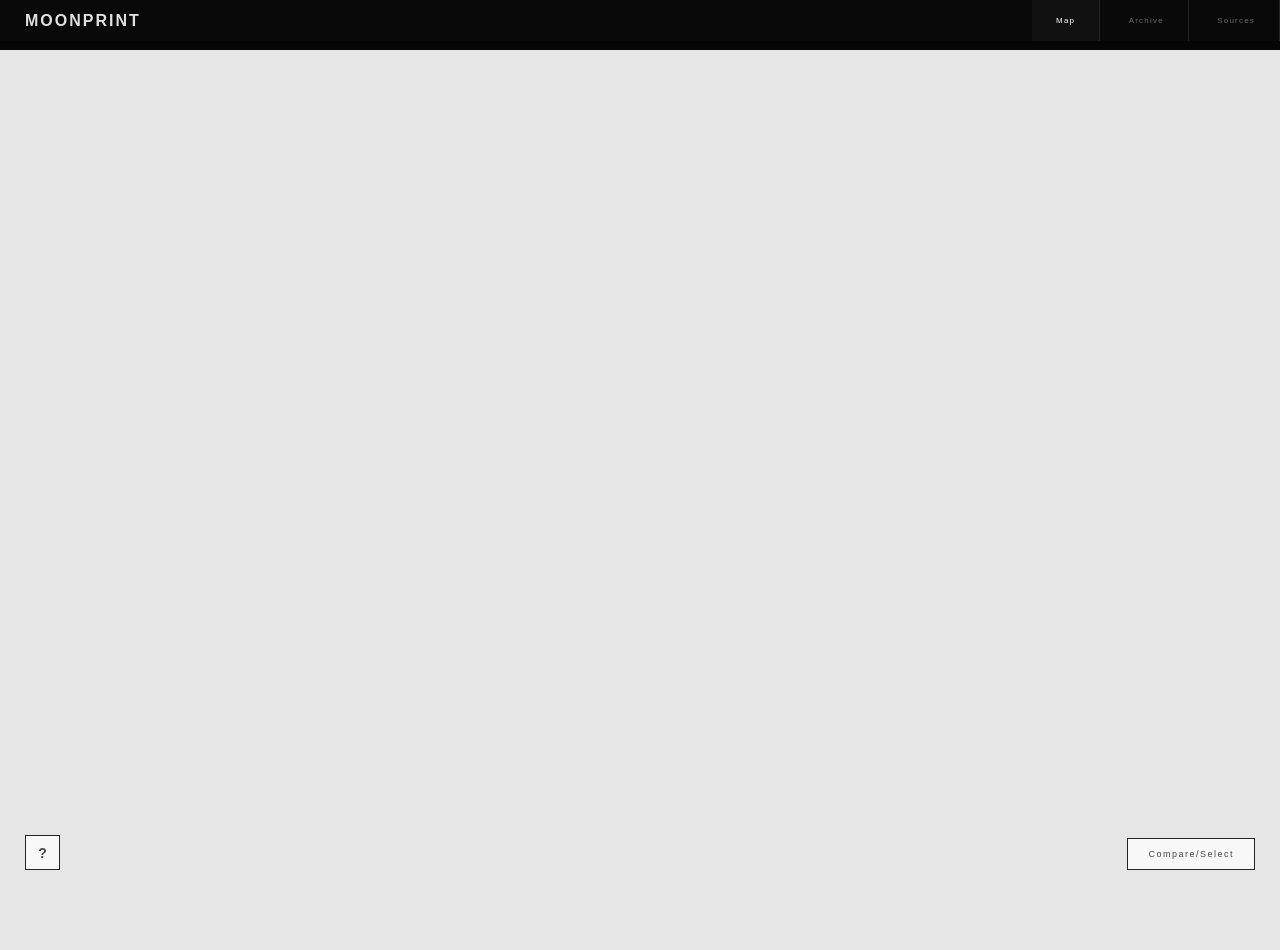
==== commit 4e2dca22: "Update index.html" ====
--- a/progetto/index.html
+++ b/progetto/index.html
@@ -16,11 +16,25 @@
   <div>
     <button class="nav-tab active" onclick="showView('map')">Map</button> 
     <button class="nav-tab" onclick="showView('archive')">Archive</button>
+    <button class="nav-tab" onclick="toggleSourcesModal()">Sources</button>
   </div>
 </nav>
 
     <!-- ARCHIVE -->
     <div id="archive-view"></div>
+
+    <!-- COMPARE/SELECT BUTTON AND PREVIEW AREA -->
+    <div id="compare-select-container">
+        <button id="compare-select-btn" onclick="toggleCompareMode()">Compare/Select</button>
+        <div class="compare-actions" id="compare-actions" style="display: none;">
+            <button id="cancel-compare-btn" onclick="toggleCompareMode()">Cancel</button>
+            <button id="start-compare-btn" onclick="executeComparison()" disabled>Compare</button>
+        </div>
+        <div id="compare-preview-area">
+            <div class="compare-preview-slot" id="compare-preview-slot-1"></div>
+            <div class="compare-preview-slot" id="compare-preview-slot-2"></div>
+        </div>
+    </div>
 
     <div id="lightbox" onclick="this.style.display='none'">
         <img id="lightbox-img" src="" alt="Zoom">
@@ -48,22 +62,9 @@
         </div>
     </div>
 
-    <!-- NEW COMPARE/SELECT BUTTON AND PREVIEW AREA -->
-    <div id="compare-select-container">
-        <button id="compare-select-btn" onclick="toggleCompareMode()">Compare/Select</button>
-        <div class="compare-actions" id="compare-actions" style="display: none;">
-            <button id="cancel-compare-btn" onclick="toggleCompareMode()">Cancel</button>
-            <button id="start-compare-btn" onclick="executeComparison()" disabled>Compare</button>
-        </div>
-        <div id="compare-preview-area">
-            <div class="compare-preview-slot" id="compare-preview-slot-1"></div>
-            <div class="compare-preview-slot" id="compare-preview-slot-2"></div>
-        </div>
-    </div>
-
     <div id="purpose-overlay">
         <div id="purpose-modal">
-            <h2>MOONPRINT</h2>
+            <h2>MoonPrint</h2>
             <p>This interactive archive explores how global media reported the Apollo 11 moon landing in July 1969. It visualizes the geopolitical narratives of the Cold War, contrasting the triumphant tone. Through a dynamic visualization, the site compares journalistic narratives from different countries, highlighting variations in tone, language, and perspective across international publications. The project was created to mark NASA’s 70th anniversary of the West with the more subdued, technical coverage from the Soviet bloc.</p>
             <p style="font-size: 14px; color: #555; line-height: 1.6; margin-top: 20px;">
                 <strong>Instructions:</strong><br>
@@ -71,6 +72,20 @@
                 • Select two markers to compare different perspectives.<br>
             </p>
             <button class="close-purpose-btn">Start</button>
+        </div>
+    </div>
+
+    <div id="sources-overlay">
+        <div id="sources-modal">
+            <h2>Sources</h2>
+            <ul id="sources-list">
+                <li><a href="https://santamariatimes.com/news/archives/headlines-apollo-11-moon-landing/collection_2fa322a0-8815-53ca-bf3b-3a1b92e92c36.html#16" target="_blank">Santa Maria Times - Apollo 11 Headlines</a></li>
+                <li><a href="https://syvnews.com/news/archives/headlines-apollo-11-moon-landing/collection_3c0d5e05-ab70-5d3f-88fc-f43c67b7f810.html#12" target="_blank">SYV News - Apollo 11 Headlines</a></li>
+                <li><a href="https://issuu.com/quotidianonet/docs/1969.07.21_-_l_impronta_di_neil_arm" target="_blank">Issuu - L'Impronta di Neil Arm</a></li>
+                <li><a href="https://www.repubblica.it/scienze/2019/07/13/foto/allunaggio_luglio_1969_le_prime_pagine_dei_giornali_italiani-230917118/1/" target="_blank">Repubblica - Prime pagine giornali italiani</a></li>
+                <li><a href="https://history.stackexchange.com/questions/15023/what-was-the-internal-soviet-reaction-to-the-moon-landing?utm_source=chatgpt.com" target="_blank">History StackExchange - Soviet Reaction</a></li>
+            </ul>
+            <button class="close-sources-btn">Close</button>
         </div>
     </div>
 
--- a/progetto/style.css
+++ b/progetto/style.css
@@ -40,12 +40,13 @@
     text-decoration: none;
     display: inline-block;
     transition: all 0.2s;
+    box-sizing: border-box; /* Ensure padding doesn't push it out */
 }
 .nav-tab:hover, .nav-tab.active { color: var(--moon-hi); background: rgba(200,192,168,0.04); }
 
 .site-title {
     font-weight: 600;
-    letter-spacing: 3px;
+    letter-spacing: 2px;
     margin-left: 25px;
     color: #e0e0e0;
     text-transform: none;
@@ -151,7 +152,7 @@
 #archive-view {
     display: none; position: fixed; top: 0; left: 0; width: 100%; height: 100%;
     background: #e6e6e6; z-index: 9000; overflow-y: auto;
-    padding: 50px 10% 40px; box-sizing: border-box;
+    padding: 40px 11% 40px; box-sizing: border-box;
 }
 .continent-block { margin-bottom: 60px; }
 .continent-title { 
@@ -251,14 +252,14 @@
 #map-legend {
     position: fixed;
     bottom: 30px;
-    right: 25px;
+    left: 59px;
     background: rgba(255, 255, 255, 0.7);
     backdrop-filter: blur(4px);
     padding: 12px 15px;
     border: 1px solid #252520;
     z-index: 1000;
     font-family: 'Helvetica Neue', Arial, sans-serif;
-    display: flex;
+    display: none;
     flex-direction: column;
     gap: 6px;
 }
@@ -280,7 +281,7 @@
 #legend-btn {
     position: fixed;
     bottom: 30px;
-    right: 25px;
+    left: 25px;
     width: 35px;
     height: 35px;
     background: rgba(255, 255, 255, 0.7);
@@ -320,13 +321,69 @@
 }
 .close-purpose-btn:hover { background: #000; }
 
+/* --- SOURCES MODAL --- */
+#sources-overlay {
+    display: none; position: fixed; top: 0; left: 0; width: 100%; height: 100%;
+    background: rgba(0,0,0,0.6); backdrop-filter: blur(5px);
+    z-index: 25000; align-items: center; justify-content: center; animation: fadeIn 0.3s;
+}
+
+#sources-modal {
+    background: #fff; color: #333; padding: 30px 40px;
+    max-width: 550px; width: 90%; box-shadow: 0 10px 30px rgba(0,0,0,0.2);
+}
+#sources-modal h2 { margin-top: 0; font-size: 16px; letter-spacing: 2px; text-transform: none; }
+#sources-modal ul {
+    list-style: none;
+    padding: 0;
+    margin: 25px 0;
+}
+#sources-modal a {
+    color: #444;
+    text-decoration: none;
+    font-size: 13px;
+    letter-spacing: 0.5px;
+    display: flex;
+    align-items: center;
+    gap: 12px;
+    padding: 12px 0;
+    border-bottom: 1px solid #f0f0f0;
+    transition: all 0.2s ease;
+}
+#sources-modal li:last-child a { border-bottom: none; }
+#sources-modal a::before {
+    content: "";
+    width: 6px;
+    height: 6px;
+    background: var(--imp-med);
+    border-radius: 50%;
+    flex-shrink: 0;
+    opacity: 0.6;
+    transition: transform 0.2s;
+}
+#sources-modal a:hover {
+    color: #000;
+    padding-left: 5px;
+}
+#sources-modal a:hover::before {
+    transform: scale(1.3);
+    opacity: 1;
+}
+.close-sources-btn {
+    display: block; margin-top: 25px; margin-left: auto; background: #333; color: #fff;
+    border: none; padding: 10px 25px; cursor: pointer; text-transform: none;
+    font-size: 11px; letter-spacing: 1px; transition: background 0.2s;
+}
+#sources-modal .close-sources-btn:hover { background: #000; }
+
 #compare-select-container {
     position: fixed;
     bottom: 30px;
-    left: 25px;
+    right: 25px;
     z-index: 11000;
     display: flex;
     align-items: flex-end;
+    flex-direction: row-reverse;
     gap: 10px;
 }
 #compare-select-btn {
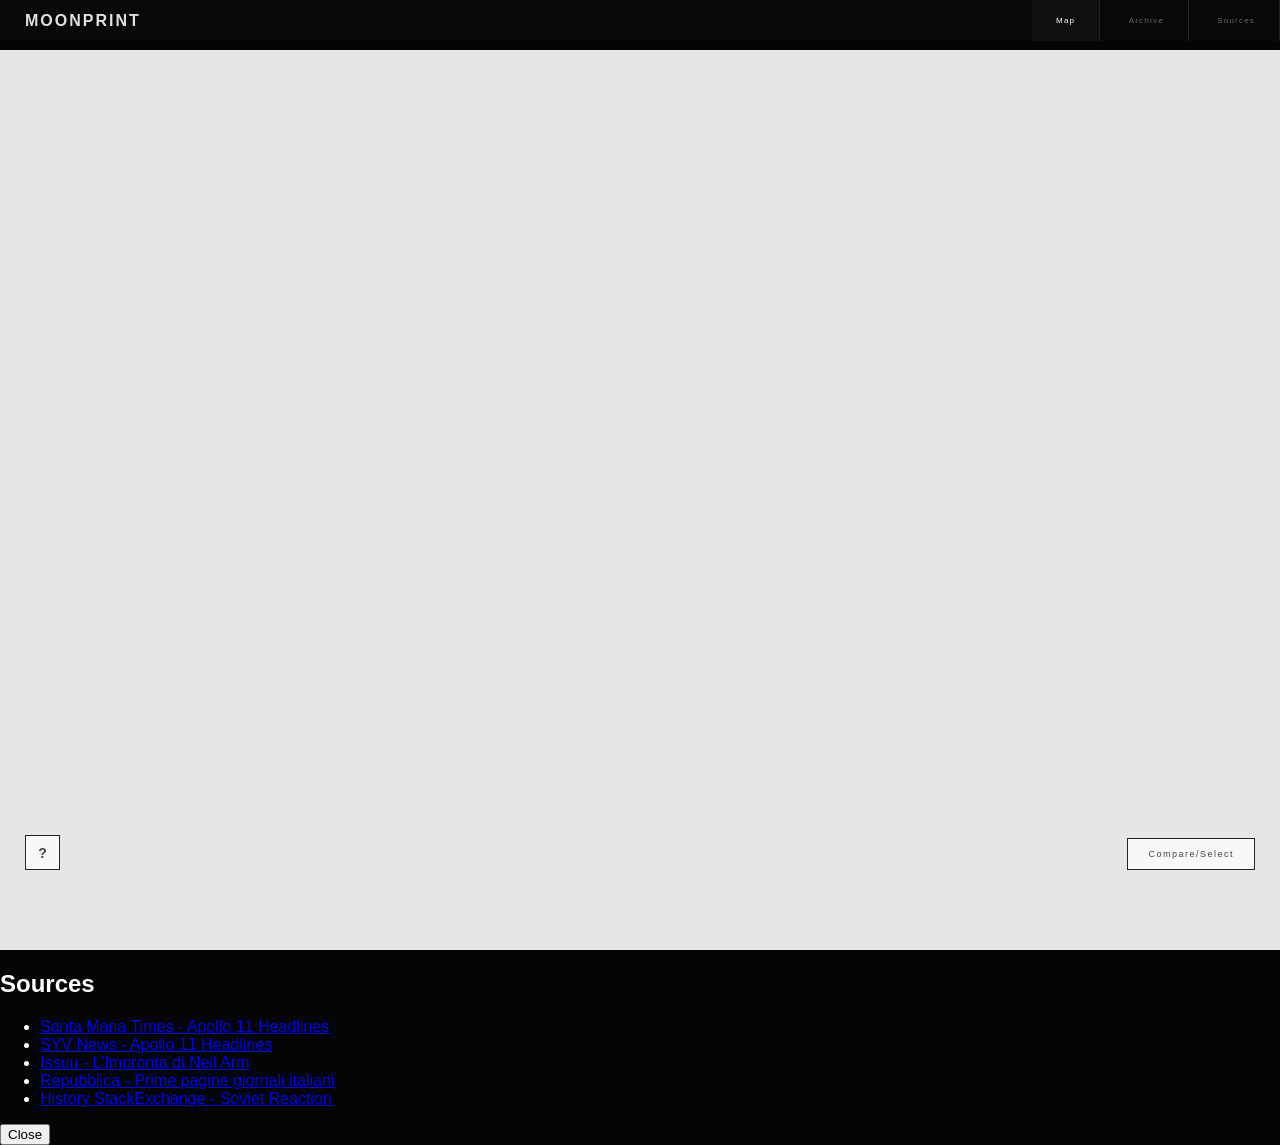
==== commit b404dfd6: "Update index.html" ====
--- a/progetto/index.html
+++ b/progetto/index.html
@@ -11,7 +11,7 @@
 <body>
 
   <!-- NAV -->
-<nav class="section-nav" id="main-nav">
+<nav class="section-nav">
   <div class="site-title">MOONPRINT</div>
   <div>
     <button class="nav-tab active" onclick="showView('map')">Map</button> 
--- a/progetto/style.css
+++ b/progetto/style.css
@@ -21,7 +21,7 @@
     left:0;
     width: 100%;
     z-index: 13000;
-    background: rgba(10,10,11,0.92);
+    background: rgba(9, 9, 9, 0.92);
     backdrop-filter: blur(8px);
     display: flex;
     justify-content: space-between;
@@ -40,7 +40,6 @@
     text-decoration: none;
     display: inline-block;
     transition: all 0.2s;
-    box-sizing: border-box; /* Ensure padding doesn't push it out */
 }
 .nav-tab:hover, .nav-tab.active { color: var(--moon-hi); background: rgba(200,192,168,0.04); }
 
@@ -152,7 +151,7 @@
 #archive-view {
     display: none; position: fixed; top: 0; left: 0; width: 100%; height: 100%;
     background: #e6e6e6; z-index: 9000; overflow-y: auto;
-    padding: 40px 11% 40px; box-sizing: border-box;
+    padding: 40px 9% 40px; box-sizing: border-box;
 }
 .continent-block { margin-bottom: 60px; }
 .continent-title { 
@@ -320,61 +319,6 @@
     font-size: 11px; letter-spacing: 1px; transition: background 0.2s;
 }
 .close-purpose-btn:hover { background: #000; }
-
-/* --- SOURCES MODAL --- */
-#sources-overlay {
-    display: none; position: fixed; top: 0; left: 0; width: 100%; height: 100%;
-    background: rgba(0,0,0,0.6); backdrop-filter: blur(5px);
-    z-index: 25000; align-items: center; justify-content: center; animation: fadeIn 0.3s;
-}
-
-#sources-modal {
-    background: #fff; color: #333; padding: 30px 40px;
-    max-width: 550px; width: 90%; box-shadow: 0 10px 30px rgba(0,0,0,0.2);
-}
-#sources-modal h2 { margin-top: 0; font-size: 16px; letter-spacing: 2px; text-transform: none; }
-#sources-modal ul {
-    list-style: none;
-    padding: 0;
-    margin: 25px 0;
-}
-#sources-modal a {
-    color: #444;
-    text-decoration: none;
-    font-size: 13px;
-    letter-spacing: 0.5px;
-    display: flex;
-    align-items: center;
-    gap: 12px;
-    padding: 12px 0;
-    border-bottom: 1px solid #f0f0f0;
-    transition: all 0.2s ease;
-}
-#sources-modal li:last-child a { border-bottom: none; }
-#sources-modal a::before {
-    content: "";
-    width: 6px;
-    height: 6px;
-    background: var(--imp-med);
-    border-radius: 50%;
-    flex-shrink: 0;
-    opacity: 0.6;
-    transition: transform 0.2s;
-}
-#sources-modal a:hover {
-    color: #000;
-    padding-left: 5px;
-}
-#sources-modal a:hover::before {
-    transform: scale(1.3);
-    opacity: 1;
-}
-.close-sources-btn {
-    display: block; margin-top: 25px; margin-left: auto; background: #333; color: #fff;
-    border: none; padding: 10px 25px; cursor: pointer; text-transform: none;
-    font-size: 11px; letter-spacing: 1px; transition: background 0.2s;
-}
-#sources-modal .close-sources-btn:hover { background: #000; }
 
 #compare-select-container {
     position: fixed;
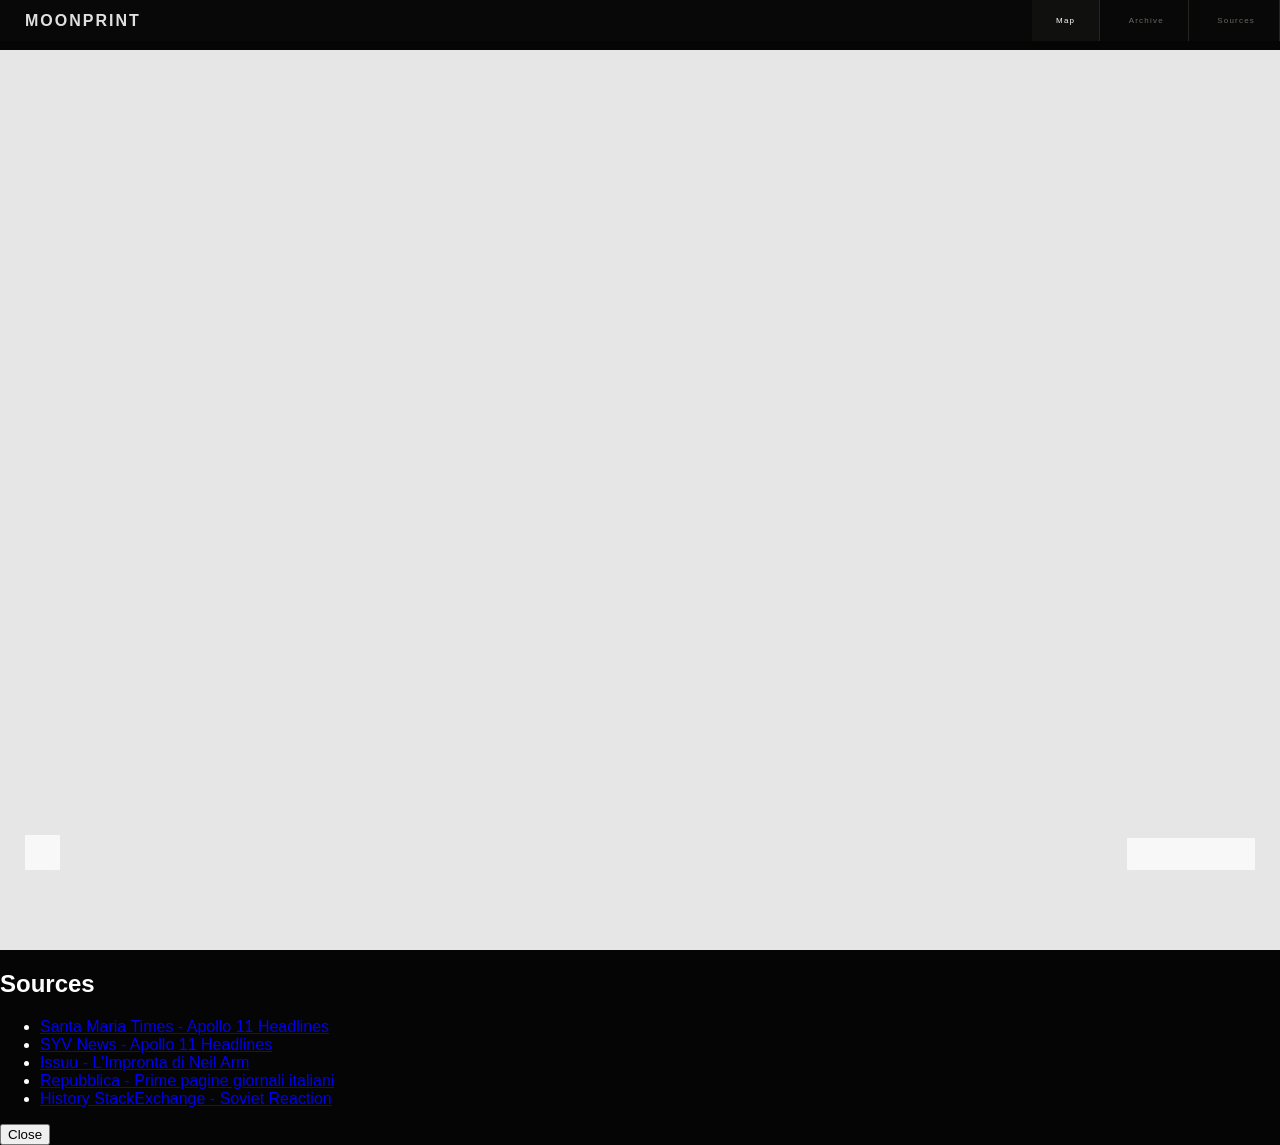
==== commit 24e36da7: "Update index.html" ====
--- a/progetto/index.html
+++ b/progetto/index.html
@@ -91,7 +91,308 @@
 
     <script src="https://unpkg.com/leaflet@1.9.4/dist/leaflet.js"></script>
     <script src="data.js"></script>
-    <script src="script.js"></script>
+    <script>
+const map = L.map('map', { 
+    zoomControl: false, 
+    minZoom: 2, 
+    maxBounds: [[-85, -180], [85, 180]],
+    maxBoundsViscosity: 1.0,
+    bounceAtZoomLimits: false
+});
+L.tileLayer('https://{s}.basemaps.cartocdn.com/light_all/{z}/{x}/{y}{r}.png').addTo(map);
+
+let selection = [];
+let compareMode = false;
+
+const compareSelectBtn = document.getElementById('compare-select-btn');
+const comparePreviewArea = document.getElementById('compare-preview-area');
+const compareActionsArea = document.getElementById('compare-actions');
+const comparePreviewSlot1 = document.getElementById('compare-preview-slot-1');
+const comparePreviewSlot2 = document.getElementById('compare-preview-slot-2');
+const legendBtn = document.getElementById('legend-btn');
+const sourcesOverlay = document.getElementById('sources-overlay');
+
+function toggleLegend() {
+    const legend = document.getElementById('map-legend');
+    legend.style.display = (legend.style.display === 'flex') ? 'none' : 'flex';
+}
+
+function getPubColor(t) {
+    if (t.importance == 1) return "var(--imp-high)";
+    if (t.importance == 2) return "var(--imp-med)";
+    return "var(--imp-low)";
+}
+
+function updateComparePreview(pub, slotElement, index) {
+    if (pub && pub.img) {
+        slotElement.innerHTML = `<button class="remove-btn" onclick="removeFromSelection(${index})">−</button><img src="${pub.img}" alt="${pub.newspaper}"><div class="newspaper-name-overlay">${pub.city}, ${pub.country}</div>`;
+    } else if (pub && pub.country === "China") {
+        slotElement.innerHTML = `<button class="remove-btn" onclick="removeFromSelection(${index})">−</button><div class="newspaper-name-overlay">${pub.country} (No Data)</div>`;
+    } else {
+        slotElement.innerHTML = '';
+    }
+}
+
+function refreshPreviews() {
+    clearAllComparePreviews();
+    if (selection[0]) updateComparePreview(selection[0], comparePreviewSlot1, 0);
+    if (selection[1]) updateComparePreview(selection[1], comparePreviewSlot2, 1);
+    
+    const startBtn = document.getElementById('start-compare-btn');
+    if (selection.length === 2) {
+        startBtn.classList.add('enabled');
+        startBtn.disabled = false;
+    } else {
+        startBtn.classList.remove('enabled');
+        startBtn.disabled = true;
+    }
+}
+
+function clearComparePreviewSlot(slotElement) {
+    slotElement.innerHTML = '';
+}
+
+function clearAllComparePreviews() {
+    clearComparePreviewSlot(comparePreviewSlot1);
+    clearComparePreviewSlot(comparePreviewSlot2);
+}
+
+function removeFromSelection(index) {
+    const pubToRemove = selection[index];
+    if (!pubToRemove) return;
+
+    markers.eachLayer(layer => {
+        if (layer.pubData && layer.pubData.id === pubToRemove.id) {
+            layer.setStyle({ weight: 0, color: '#fff' });
+        }
+    });
+
+    selection.splice(index, 1);
+    refreshPreviews();
+    if (document.getElementById('archive-view').style.display === 'block') renderArchive();
+}
+
+function toggleSelection(pubId) {
+    const pub = publications.find(p => p.id === pubId);
+    if (!pub) return;
+    const isSelected = selection.includes(pub);
+    if (isSelected) {
+        removeFromSelection(selection.indexOf(pub));
+    } else {
+        if (selection.length < 2) {
+            selection.push(pub);
+            markers.eachLayer(layer => {
+                if (layer.pubData && layer.pubData.id === pubId) {
+                    layer.setStyle({ weight: 3, color: 'white' });
+                }
+            });
+            refreshPreviews();
+        }
+    }
+    map.closePopup();
+}
+
+function executeComparison() {
+    if (selection.length === 2) {
+        openComparison(selection[0], selection[1]);
+        markers.eachLayer(layer => { if (layer.setStyle) layer.setStyle({ weight: 0, color: '#fff' }); });
+        _toggleCompareModeInternal(false);
+    }
+}
+
+function _toggleCompareModeInternal(activate) {
+    compareMode = (activate === undefined) ? !compareMode : activate;
+    if (compareMode) {
+        compareSelectBtn.style.display = 'none';
+        comparePreviewArea.style.display = 'flex';
+        compareActionsArea.style.display = 'flex';
+    } else {
+        compareSelectBtn.style.display = 'block';
+        comparePreviewArea.style.display = 'none';
+        compareActionsArea.style.display = 'none';
+        selection = [];
+        markers.eachLayer(l => { if(l.setStyle) l.setStyle({weight: 0}); });
+        clearAllComparePreviews();
+        refreshPreviews();
+    }
+    if (document.getElementById('archive-view').style.display === 'block') renderArchive();
+}
+
+function toggleCompareMode() {
+    _toggleCompareModeInternal();
+}
+
+let currentImportanceFilter = 'all';
+const markers = L.featureGroup();
+publications.forEach(t => {
+    const color = getPubColor(t);
+    const m = L.circleMarker(t.coords, { radius: 7, fillColor: color, stroke: true, color: '#fff', weight: 0, fillOpacity: 0.9 }).addTo(markers);
+    m.pubData = t;
+    const selectBtnHtml = `<button class="popup-select-btn" data-id="${t.id}" onclick="toggleSelection('${t.id}')">Select</button>`;
+    const popupHtml = t.country === "China" 
+        ? `<div style="width:260px; padding:5px; font-size:12px; line-height:1.5; max-height:215px; overflow-y:auto;"><strong style="color:#eee; font-size:8px; display:block; margin-bottom:5px; text-transform:uppercase;">Analysis</strong>${t.analysis}${selectBtnHtml}</div>`
+        : `<div style="width:180px"><strong>${t.newspaper}</strong><br><small>${t.city}, ${t.country}</small><div class="popup-img-container"><img src="${t.img}" data-pub-id="${t.id}"></div>${selectBtnHtml}</div>`;
+    m.bindPopup(popupHtml);
+});
+
+map.on('popupopen', function(e) {
+    const container = e.popup._container;
+    const btn = container.querySelector('.popup-select-btn');
+    if (btn) {
+        btn.style.display = compareMode ? 'block' : 'none';
+        const pubId = btn.getAttribute('data-id');
+        const pub = publications.find(p => p.id === pubId);
+        const isSelected = selection.includes(pub);
+        btn.innerText = isSelected ? 'Remove' : 'Select';
+        btn.classList.toggle('is-remove', isSelected);
+    }
+});
+
+const renderCard = (t, color) => `
+    <div class="card-header">
+        <div class="header-left">
+            <div class="dot" style="background:${color}"></div>
+            <span class="journal-name">${t.country || 'Historical Context'}</span>
+        </div>
+    </div>
+    <div class="image-box">
+        ${t.img ? `<img src="${t.img}">` : `<div style="padding:40px; color:#333; font-size:14px; line-height:1.6; text-align:left;">${t.analysis}</div>`}
+    </div>
+    <div class="card-footer">
+        <div class="footer-label">${t.newspaper || t.country} • ${t.city || t.continent}</div>
+        <div class="footer-scroll-area">
+            ${t.main_headline ? `
+                <div class="footer-desc">
+                    <strong>Front Page Headline</strong> “${t.main_headline}”
+                    ${t.main_headline_en && t.main_headline_en !== t.main_headline ? `<br><span style="font-style: italic; font-size: 0.9em; color: #666;">“${t.main_headline_en}”</span>` : ''}
+                </div>` : ''}
+            <div class="footer-desc"><strong>Analysis</strong> ${t.analysis || '—'}</div>
+            <div class="footer-desc"><strong>Visual Hierarchy</strong> ${t.visual || '—'}</div>
+            <div class="footer-desc"><strong>Rhetorical Tone</strong> ${t.tone || '—'}</div>
+        </div>
+    </div>`;
+
+function openComparison(t1, t2) {
+    [[t1, 'box-usa'], [t2, 'box-ussr']].forEach(([t, id]) => {
+        const color = getPubColor(t);
+        const el = document.getElementById(id);
+        el.style.borderTop = `3px solid ${color}`;
+        el.innerHTML = renderCard(t, color);
+    });
+    document.getElementById('comparison-overlay').style.display = 'flex';
+}
+
+function openDetail(pubId) {
+    const t = publications.find(p => p.id === pubId);
+    const color = getPubColor(t);
+    const b = document.getElementById('detail-card');
+    b.style.borderTop = `3px solid ${color}`;
+    b.innerHTML = renderCard(t, color);
+    document.getElementById('detail-overlay').style.display = 'flex';
+}
+
+const closeDetail = () => { document.getElementById('detail-overlay').style.display = 'none'; };
+const closeComparison = () => { document.getElementById('comparison-overlay').style.display = 'none'; };
+
+function toggleGridSelection(pubId) {
+    const pub = publications.find(p => p.id === pubId);
+    if (selection.includes(pub)) selection = selection.filter(p => p !== pub);
+    else if (selection.length < 2) selection.push(pub);
+    refreshPreviews();
+    renderArchive();
+}
+
+function filterImportance(val) {
+    currentImportanceFilter = val;
+    renderArchive();
+}
+
+markers.addTo(map);
+map.fitBounds(markers.getBounds().pad(0.1));
+
+document.addEventListener('click', function (e) {
+    if (e.target.tagName === 'IMG' && e.target.closest('.popup-img-container')) {
+        openDetail(e.target.getAttribute('data-pub-id'));
+    } else if (e.target.tagName === 'IMG' && e.target.closest('.image-box')) {
+        const lightbox = document.getElementById('lightbox');
+        document.getElementById('lightbox-img').src = e.target.src;
+        lightbox.style.display = 'flex';
+    }
+});
+
+const purposeOverlay = document.getElementById('purpose-overlay');
+purposeOverlay.style.display = 'flex';
+const closePurposeModal = () => { purposeOverlay.style.display = 'none'; };
+const toggleSourcesModal = () => { sourcesOverlay.style.display = (sourcesOverlay.style.display === 'flex') ? 'none' : 'flex'; };
+const closeSourcesModal = () => { sourcesOverlay.style.display = 'none'; };
+
+purposeOverlay.querySelector('.close-purpose-btn').addEventListener('click', closePurposeModal);
+sourcesOverlay.querySelector('.close-sources-btn').addEventListener('click', closeSourcesModal);
+
+window.addEventListener('keydown', (e) => {
+    if(e.key === "Escape") { 
+        closeComparison(); closeDetail(); closePurposeModal(); closeSourcesModal();
+        document.getElementById('lightbox').style.display = 'none'; 
+        if (compareMode) _toggleCompareModeInternal(false);
+    }
+});
+
+function showView(viewName) {
+    document.querySelectorAll('.nav-tab[onclick]').forEach(t => t.classList.toggle('active', t.getAttribute('onclick').includes(viewName)));
+    document.getElementById('archive-view').style.display = viewName === 'archive' ? 'block' : 'none';
+    legendBtn.style.display = viewName === 'archive' ? 'none' : 'flex';
+    if (viewName === 'archive') {
+        document.getElementById('map-legend').style.display = 'none';
+        renderArchive();
+    }
+}
+
+function renderArchive() {
+    const container = document.getElementById('archive-view');
+    container.innerHTML = "";
+    const toolbar = document.createElement('div');
+    toolbar.className = 'archive-toolbar';
+    toolbar.innerHTML = `
+        <div style="display:flex; justify-content:space-between; align-items:flex-end; width:100%;">
+            <div class="archive-filters">
+                <span class="filter-label">Coverage Importance:</span>
+                <div class="importance-filters">
+                    <button class="filter-btn ${currentImportanceFilter === 'all' ? 'active' : ''}" onclick="filterImportance('all')">All</button>
+                    <button class="filter-btn ${currentImportanceFilter === '1' ? 'active' : ''}" onclick="filterImportance('1')">Full Page</button>
+                    <button class="filter-btn ${currentImportanceFilter === '2' ? 'active' : ''}" onclick="filterImportance('2')">Significant</button>
+                    <button class="filter-btn ${currentImportanceFilter === '3' ? 'active' : ''}" onclick="filterImportance('3')">Brief</button>
+                </div>
+            </div>
+        </div>
+        ${compareMode ? `<div class="compare-hint">Select two images to compare different perspectives.</div>` : ''}
+    `;
+    container.appendChild(toolbar);
+    const filteredPubs = currentImportanceFilter === 'all' ? publications : publications.filter(p => p.importance == currentImportanceFilter);
+    const continents = [...new Set(filteredPubs.map(t => t.continent))];
+    let fullHtml = "";
+    continents.forEach(cont => {
+        const items = filteredPubs.filter(t => t.continent === cont);
+        if(items.filter(t => t.img).length === 0) return;
+        let html = `<div class="continent-block"><div class="continent-title">${cont}</div>`;
+        const countries = [...new Set(items.map(i => i.country))];
+        countries.forEach(country => {
+            const cItems = items.filter(t => t.country === country && t.img);
+            if(cItems.length === 0) return;
+            html += `<div class="country-block"><div class="country-title">${country}</div><div class="grid-container">`;
+            cItems.forEach(t => {
+                const isSelected = selection.includes(t);
+                html += `<div class="grid-item ${isSelected ? 'selected' : ''}" onclick="${compareMode ? `toggleGridSelection('${t.id}')` : `openDetail('${t.id}')`}">
+                            <div class="grid-img-wrapper"><img src="${t.img}"></div>
+                            <div class="grid-info"><div class="grid-city">${t.city}</div><div class="grid-journal">${t.newspaper}</div></div>
+                         </div>`;
+            });
+            html += `</div></div>`;
+        });
+        fullHtml += html + `</div>`;
+    });
+    container.insertAdjacentHTML('beforeend', fullHtml);
+}
+    </script>
 
     <div id="detail-overlay">
         <button class="close-btn" onclick="closeDetail()">Close</button>
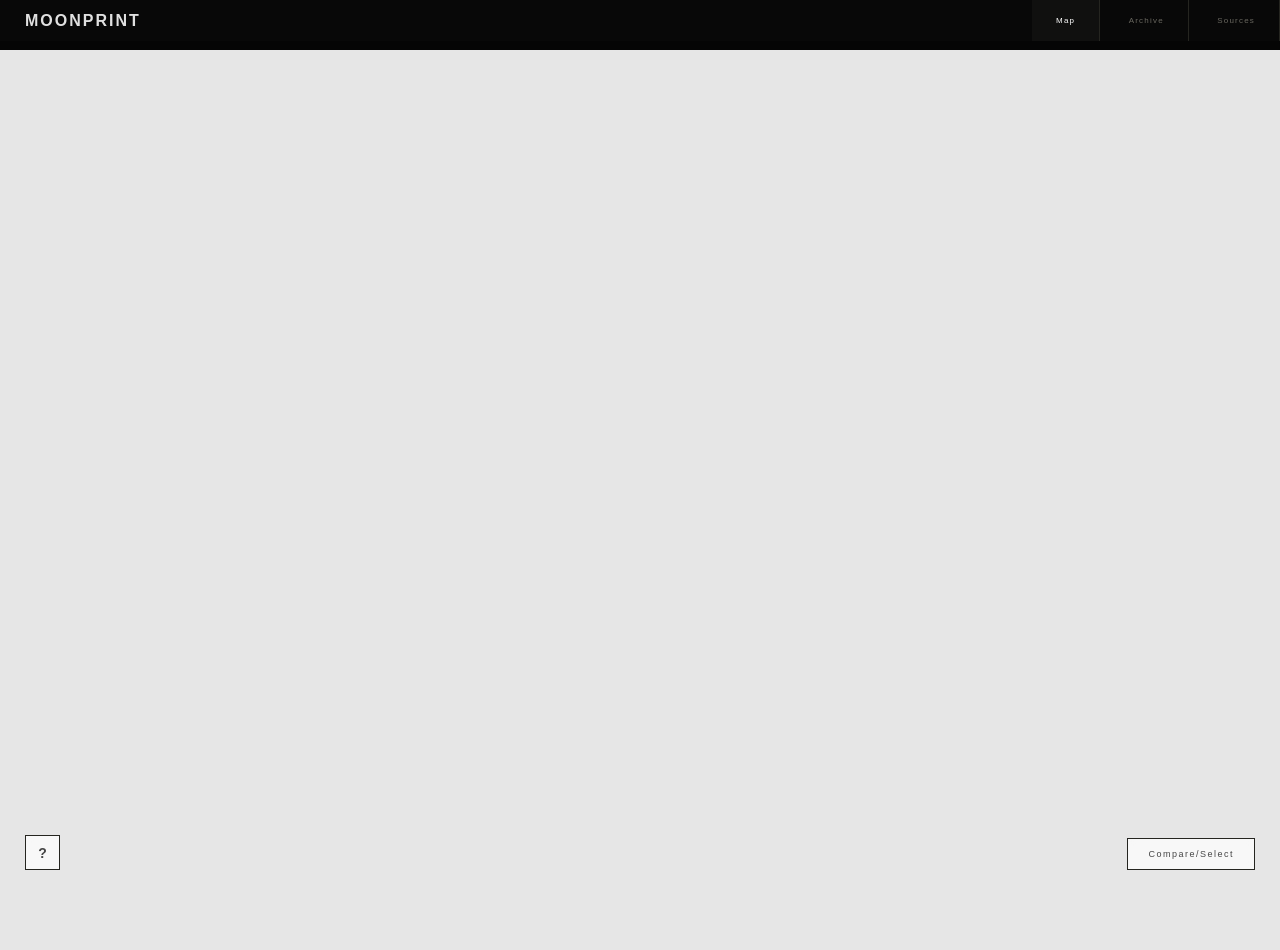
==== commit 70e77810: "progetto 1" ====
--- a/progetto/index.html
+++ b/progetto/index.html
@@ -6,7 +6,7 @@
     <title>MoonPrint</title>
     
     <link rel="stylesheet" href="https://unpkg.com/leaflet@1.9.4/dist/leaflet.css" />
-    <link rel="stylesheet" href="style.css" />
+    <link rel="stylesheet" href="css/style.css" />
 </head>
 <body>
 
--- a/progetto/css/style.css
+++ b/progetto/css/style.css
@@ -0,0 +1,516 @@
+:root {
+    --imp-high: #FC3D21; 
+    --imp-med: #005DAB;  
+    --imp-low: #A7A9AC;
+    --bg-dark: #050505;
+    --text-gray: #ccc;
+    --card-bg: #111;
+}
+
+body { margin: 0; padding: 0; background: var(--bg-dark); font-family: 'Helvetica Neue', Arial, sans-serif; overflow: hidden; color: white; margin-top:0; }
+
+#map { height: 100vh; width: 100%; background: #e6e6e6; margin-top: 50px }
+.leaflet-tile-pane {
+    filter: grayscale(100%) brightness(105%);
+}
+
+/* ─── NAV ─── */
+.section-nav {
+    position: fixed;
+    top: 0;
+    left:0;
+    width: 100%;
+    z-index: 13000;
+    background: rgba(9, 9, 9, 0.92);
+    backdrop-filter: blur(8px);
+    display: flex;
+    justify-content: space-between;
+    align-items: center;
+}
+.nav-tab {
+    padding: 1rem 1.5rem;
+    font-family: 'Helvetica Neue', Arial, sans-serif;
+    font-size: 8px;
+    letter-spacing: 0.15em;
+    color: #6a6860;
+    cursor: pointer;
+    border: none;
+    background: none;
+    border-right: 1px solid #252520;
+    text-decoration: none;
+    display: inline-block;
+    transition: all 0.2s;
+}
+.nav-tab:hover, .nav-tab.active { color: var(--moon-hi); background: rgba(200,192,168,0.04); }
+
+.site-title {
+    font-weight: 600;
+    letter-spacing: 2px;
+    margin-left: 25px;
+    color: #e0e0e0;
+    text-transform: none;
+}
+
+/* --- LIGHTBOX --- */
+#lightbox {
+    display: none; position: fixed; top: 0; left: 0; width: 100%; height: 100%;
+    background: rgba(0, 0, 0, 0.9); z-index: 20000; cursor: zoom-out;
+    align-items: center; justify-content: center; padding: 20px;
+}
+#lightbox img { max-width: 95%; max-height: 95%; border: 1px solid #444; }
+
+/* --- MAP POPUP --- */
+.popup-img-container {
+    width: 100%; height: 110px; overflow: hidden; margin-top: 8px;
+    border: 1px solid #333; background: #222; cursor: zoom-in;
+}
+.popup-img-container img { width: 100%; height: auto; display: block; }
+
+/* ─── COMPARATIVE ANALYSIS ─── */
+#comparison-overlay, #detail-overlay {
+    display: none; position: fixed; top: 0; left: 0; width: 100%; height: 100%;
+    background: rgba(230, 230, 230, 0.98); backdrop-filter: blur(12px);
+    align-items: flex-start; justify-content: center; z-index: 12000;
+    animation: fadeIn 0.4s ease;
+    overflow-y: auto;
+    padding: 60px 0;
+}
+
+@keyframes fadeIn { from { opacity: 0; } to { opacity: 1; } }
+
+.comparison-container {
+    display: flex; align-items: stretch; width: 94%; max-width: 1050px; position: relative;
+}
+
+.newspaper-card {
+    flex: 1; background: #ffffff; border: 1px solid #e5e5e5;
+    display: flex; flex-direction: column; margin: 0 15px;
+    box-shadow: 0 10px 30px rgba(0,0,0,0.08);
+    max-height: 90vh;
+}
+
+.card-header {
+    padding: 10px 15px; display: flex; align-items: center;
+    background: #222; border-bottom: 1px solid #333;
+}
+
+.header-left { display: flex; align-items: center; gap: 10px; }
+.dot { width: 10px; height: 10px; border-radius: 50%; }
+.journal-name { font-weight: 600; font-size: 15px; color: #fff; }
+
+.image-box {
+    height: 55vh; min-height: 200px; background: #C1C1C1; display: flex;
+    align-items: center; justify-content: center; position: relative; border-bottom: 1px solid #333;
+    overflow-y: auto;
+}
+.image-box img { width: 100%; height: 100%; object-fit: contain; object-position: center; cursor: zoom-in; }
+
+.card-footer { padding: 0; flex: 1; display: flex; flex-direction: column; border-top: 1px solid #333; overflow: hidden; }
+.footer-label { padding: 8px 25px 8px 10px; font-size: 12px; font-weight: 800; letter-spacing: 1.2px; text-transform: none; border-bottom: 1px solid #333; flex-shrink: 0; background: #222; color: #fff; }
+.footer-scroll-area { padding: 10px; overflow-y: auto; flex: 1; }
+
+.footer-desc { font-size: 14px; line-height: 1.6; color: #333; font-weight: 400; margin-bottom: 15px; }
+.footer-desc strong { color: #222; text-transform: none; font-size: 13px; font-weight: 600; letter-spacing: 0.3px; display: block; margin-bottom: 4px; }
+
+.footer-scroll-area::-webkit-scrollbar, .image-box::-webkit-scrollbar { width: 6px; }
+.footer-scroll-area::-webkit-scrollbar-track { background: #f1f1f1; }
+.footer-scroll-area::-webkit-scrollbar-thumb, .image-box::-webkit-scrollbar-thumb { background: #ccc; border-radius: 10px; }
+.footer-scroll-area::-webkit-scrollbar-thumb:hover { background: #bbb; }
+
+@media (max-width: 900px) {
+    .comparison-container { 
+        flex-direction: column; 
+        align-items: center; 
+        gap: 20px;
+        padding-bottom: 80px;
+    }
+    .newspaper-card { 
+        width: 100%; 
+        margin: 0; 
+        max-height: 75vh;
+    }
+    .vs-divider { display: none; }
+    .image-box { height: 40vh; }
+    .close-btn { top: 20px; right: 20px; font-size: 10px; padding: 8px 15px; }
+}
+
+.vs-divider { position: absolute; left: 50%; top: 50%; transform: translate(-50%, -50%); z-index: 10; }
+.vs-circle {
+    width: 38px; height: 38px; background: #fff; border: 1px solid #ddd; border-radius: 50%;
+    display: flex; align-items: center; justify-content: center; color: #999; font-size: 11px; font-weight: bold;
+    box-shadow: 0 4px 10px rgba(0,0,0,0.1);
+}
+
+.close-btn { position: fixed; top: 60px; right: 40px; background: rgba(230,230,230,0.8); border: 1px solid #999; padding: 10px 20px; color: #333; cursor: pointer; font-size: 11px; letter-spacing: 2px; z-index: 12001; transition: all 0.3s; }
+.close-btn:hover { background: #333; color: #fff; border-color: #333; }
+
+.leaflet-popup-content-wrapper { background: #111; color: white; border-radius: 0; border: 1px solid #444; }
+.leaflet-popup-tip { background: #111; }
+
+/* ─── ARCHIVE VIEW ─── */
+#archive-view {
+    display: none; position: fixed; top: 0; left: 0; width: 100%; height: 100%;
+    background: #e6e6e6; z-index: 9000; overflow-y: auto;
+    padding: 40px 9% 40px; box-sizing: border-box;
+}
+.continent-block { margin-bottom: 60px; }
+.continent-title { 
+    font-size: 18px; font-weight: 500; letter-spacing: 3px; color: #333; border-bottom: 1px solid #ccc; 
+    padding-bottom: 10px; margin-bottom: 25px; text-transform: none;
+}
+.country-block { margin-bottom: 30px; }
+.country-title { font-size: 14px; font-weight: 500; color: #555; margin-bottom: 15px; text-transform: none; letter-spacing: 1.5px; border-left: 2px solid #ccc; padding-left: 10px; }
+.grid-container { 
+    display: grid; 
+    grid-template-columns: repeat(auto-fill, minmax(110px, 1fr)); 
+    gap: 20px 15px; 
+    align-items: start; 
+}
+.grid-item { 
+    cursor: pointer; 
+    transition: transform 0.3s ease; 
+    position: relative; 
+    display: flex; 
+    flex-direction: column; 
+    align-items: center; 
+    text-align: center;
+}
+.grid-item:hover { transform: translateY(-8px); }
+.grid-item.selected .grid-img-wrapper { border: 3px solid #0026ff; }
+
+.grid-img-wrapper {
+    width: 100%;
+    overflow: hidden;
+    background: #f0f0f0;
+    margin-bottom: 16px;
+    transition: all 0.3s ease;
+    border: 1px solid transparent;
+}
+
+.archive-toolbar {
+    position: sticky;
+    top: 0;
+    z-index: 1000;
+    background: #e6e6e6;
+    display: flex; 
+    flex-direction: column;
+    align-items: flex-start;
+    padding: 20px 0 15px;
+    margin-bottom: 25px;
+    border-bottom: none;
+}
+.archive-filters { display: flex; flex-direction: column; gap: 10px; }
+.filter-label { 
+    font-size: 9px; 
+    font-weight: 700; 
+    color: #454545; 
+    text-transform: none; 
+    letter-spacing: 1.5px; 
+}
+.importance-filters { 
+    display: flex; 
+    gap: 8px;
+}
+.filter-btn {
+    background: rgba(255, 255, 255, 0.7);
+    backdrop-filter: blur(4px);
+    border: 1px solid #252520;
+    color: #454545;
+    padding: 8px 16px;
+    font-size: 9px;
+    font-weight: 600;
+    letter-spacing: 1.5px;
+    text-transform: none;
+    cursor: pointer; 
+    transition: all 0.3s;
+}
+.filter-btn:hover { background: #dddddd; color: #000; }
+.filter-btn.active { 
+    background: #333; 
+    color: #fff; 
+    border-color: #333; 
+}
+
+.compare-hint { font-size: 12px; color: #999; font-style: italic; margin-top: 10px; display: block; }
+
+.grid-img-wrapper img { width: 100%; height: auto; display: block; filter: grayscale(100%); transition: all 0.5s ease; }
+.grid-item:hover .grid-img-wrapper img { filter: grayscale(0%); }
+
+.grid-info { 
+    width: 100%; 
+    padding: 0 10px; 
+    text-align: left;
+}
+.archive-compare-button.active { background: #0026ff; border-color: #0026ff; color: #fff; }
+
+.grid-city { font-weight: 400; font-size: 10px; color: #70757a; margin-bottom: 2px; line-height: 1.2; }
+.grid-journal { font-weight: 600; font-size: 12px; color: #202124; letter-spacing: 0.1px; }
+
+/* --- MAP LEGEND --- */
+#map-legend {
+    position: fixed;
+    bottom: 30px;
+    left: 59px;
+    background: rgba(255, 255, 255, 0.7);
+    backdrop-filter: blur(4px);
+    padding: 12px 15px;
+    border: 1px solid #252520;
+    z-index: 1000;
+    font-family: 'Helvetica Neue', Arial, sans-serif;
+    display: none;
+    flex-direction: column;
+    gap: 6px;
+}
+.legend-title {
+    font-size: 8px;
+    font-weight: 800;
+    text-transform: none;
+    letter-spacing: 1.5px;
+    color: #454545;
+    margin-bottom: 2px;
+}
+.legend-item { display: flex; align-items: center; gap: 8px; font-size: 9px; color: #333; font-weight: 600; text-transform: none; letter-spacing: 0.5px; }
+.legend-dot { width: 8px; height: 8px; border-radius: 50%; }
+.legend-note { 
+    margin-top: 4px; font-size: 10px; color: #666; font-style: italic; 
+    border-top: 1px solid rgba(0,0,0,0.1); padding-top: 6px; max-width: 150px; line-height: 1.2;
+}
+
+#legend-btn {
+    position: fixed;
+    bottom: 30px;
+    left: 25px;
+    width: 35px;
+    height: 35px;
+    background: rgba(255, 255, 255, 0.7);
+    backdrop-filter: blur(4px);
+    border: 1px solid #252520;
+    color: #454545;
+    font-size: 14px;
+    font-weight: bold;
+    cursor: pointer;
+    z-index: 11000;
+    display: flex;
+    align-items: center;
+    justify-content: center;
+    transition: all 0.3s;
+}
+#legend-btn:hover {
+    background: #dddddd;
+    color: #000;
+}
+
+#purpose-overlay {
+    display: none; position: fixed; top: 0; left: 0; width: 100%; height: 100%;
+    background: rgba(0,0,0,0.6); backdrop-filter: blur(5px);
+    z-index: 25000; align-items: center; justify-content: center; animation: fadeIn 0.3s;
+}
+
+#purpose-modal {
+    background: #fff; color: #333; padding: 30px 40px;
+    max-width: 550px; width: 90%; box-shadow: 0 10px 30px rgba(0,0,0,0.2);
+}
+#purpose-modal h2 { margin-top: 0; font-size: 16px; letter-spacing: 2px; text-transform: none; }
+#purpose-modal p { font-family: 'Helvetica Neue', Arial, sans-serif; font-size: 15px; line-height: 1.7; color: #555; }
+.close-purpose-btn {
+    display: block; margin-top: 25px; margin-left: auto; background: #333; color: #fff;
+    border: none; padding: 10px 25px; cursor: pointer; text-transform: none;
+    font-size: 11px; letter-spacing: 1px; transition: background 0.2s;
+}
+.close-purpose-btn:hover { background: #000; }
+
+/* --- SOURCES MODAL --- */
+#sources-overlay {
+    display: none; position: fixed; top: 0; left: 0; width: 100%; height: 100%;
+    background: rgba(0,0,0,0.6); backdrop-filter: blur(5px);
+    z-index: 25000; align-items: center; justify-content: center; animation: fadeIn 0.3s;
+}
+
+#sources-modal {
+    background: #fff; color: #333; padding: 30px 40px;
+    max-width: 550px; width: 90%; box-shadow: 0 10px 30px rgba(0,0,0,0.2);
+}
+#sources-modal h2 { margin-top: 0; font-size: 16px; letter-spacing: 2px; text-transform: none; }
+#sources-modal ul { list-style: none; padding: 0; margin: 25px 0; }
+#sources-modal a {
+    color: #444; text-decoration: none; font-size: 13px; letter-spacing: 0.5px;
+    display: flex; align-items: center; gap: 12px; padding: 12px 0;
+    border-bottom: 1px solid #f0f0f0; transition: all 0.2s ease;
+}
+#sources-modal li:last-child a { border-bottom: none; }
+#sources-modal a::before {
+    content: ""; width: 6px; height: 6px; background: var(--imp-med);
+    border-radius: 50%; flex-shrink: 0; opacity: 0.6; transition: transform 0.2s;
+}
+#sources-modal a:hover { color: #000; padding-left: 5px; }
+#sources-modal a:hover::before { transform: scale(1.3); opacity: 1; }
+
+.close-sources-btn {
+    display: block; margin-top: 25px; margin-left: auto; background: #333; color: #fff;
+    border: none; padding: 10px 25px; cursor: pointer; text-transform: none;
+    font-size: 11px; letter-spacing: 1px; transition: background 0.2s;
+}
+#sources-modal .close-sources-btn:hover { background: #000; }
+
+#compare-select-container {
+    position: fixed;
+    bottom: 30px;
+    right: 25px;
+    z-index: 11000;
+    display: flex;
+    align-items: flex-end;
+    flex-direction: row-reverse;
+    gap: 10px;
+}
+#compare-select-btn {
+    background: rgba(255, 255, 255, 0.7);
+    backdrop-filter: blur(4px);
+    border: 1px solid #252520;
+    color: #454545;
+    padding: 10px 20px;
+    font-size: 9px;
+    letter-spacing: 1.5px;
+    text-transform: none;
+    cursor: pointer;
+    transition: all 0.3s;
+    font-family: 'Helvetica Neue', Arial, sans-serif;
+}
+#compare-select-btn:hover {
+    background: #dddddd;
+    color: #000;
+    border-color: #000000;
+}
+#compare-preview-area {
+    display: none;
+    gap: 5px;
+    height: auto;
+    background: rgba(255, 255, 255, 0.4);
+    backdrop-filter: blur(8px);
+    border: 1px solid rgba(37, 37, 32, 0.3);
+    padding: 5px;
+    align-items: center;
+}
+.compare-preview-slot {
+    width: 100px;
+    height: 140px;
+    background-color: rgba(255, 255, 255, 0.01);
+    border: 1px dashed rgba(37, 37, 32, 0.4);
+    display: flex;
+    align-items: center;
+    justify-content: center;
+    overflow: hidden;
+    position: relative;
+}
+.compare-preview-slot::before {
+    content: '+';
+    font-size: 24px;
+    color: rgba(37, 37, 32, 0.3);
+    position: absolute;
+    z-index: 1;
+    pointer-events: none;
+}
+.compare-preview-slot img {
+    width: 100%;
+    height: 100%;
+    object-fit: cover;
+    object-position: center;
+    position: relative;
+    z-index: 2;
+}
+.compare-preview-slot .newspaper-name-overlay {
+    position: absolute;
+    bottom: 0;
+    left: 0;
+    width: 100%;
+    background: rgba(0,0,0,0.7);
+    color: white;
+    font-size: 7px;
+    text-align: center;
+    padding: 4px 0;
+    white-space: nowrap;
+    overflow: hidden;
+    text-overflow: ellipsis;
+    z-index: 3;
+}
+.remove-btn {
+    position: absolute;
+    top: 5px;
+    right: 5px;
+    width: 18px;
+    height: 18px;
+    background: rgba(255, 255, 255, 0.9);
+    border: 1px solid #252520;
+    color: #000;
+    border-radius: 50%;
+    font-size: 12px;
+    font-weight: normal;
+    display: flex;
+    align-items: center;
+    justify-content: center;
+    cursor: pointer;
+    z-index: 10;
+    padding: 0;
+}
+.remove-btn:hover { background: #000; color: #fff; }
+
+.compare-actions {
+    display: flex;
+    flex-direction: row;
+    gap: 8px;
+}
+
+#start-compare-btn {
+    background: #bbb;
+    color: #fff;
+    border: none;
+    padding: 10px 20px;
+    font-size: 10px;
+    font-weight: bold;
+    letter-spacing: 1px;
+    cursor: not-allowed;
+    opacity: 0.5;
+    transition: all 0.2s;
+}
+#start-compare-btn.enabled {
+    background: #0026ff;
+    cursor: pointer;
+    opacity: 1;
+    color: #fff;
+}
+#start-compare-btn.enabled:hover { background: #001ecc; }
+
+#cancel-compare-btn {
+    background: rgba(255, 255, 255, 0.7);
+    backdrop-filter: blur(4px);
+    border: 1px solid #252520;
+    color: #454545;
+    padding: 10px 20px;
+    font-size: 10px;
+    font-weight: bold;
+    letter-spacing: 1px;
+    cursor: pointer;
+    transition: all 0.2s;
+}
+#cancel-compare-btn:hover { background: #dddddd; color: #000; }
+
+.popup-select-btn {
+    margin-top: 10px;
+    width: 100%;
+    background: #0026ff;
+    color: #ffffff;
+    border: none;
+    padding: 8px;
+    font-size: 10px;
+    font-weight: bold;
+    text-transform: none;
+    letter-spacing: 1px;
+    cursor: pointer;
+    transition: all 0.2s;
+}
+.popup-select-btn:hover { background: #ffffff; color: #000000; }
+.popup-select-btn.is-remove {
+    background: var(--imp-high);
+    color: #fff;
+    border-color: var(--imp-high);
+}
+.popup-select-btn.is-remove:hover { background: #d6301a; }
